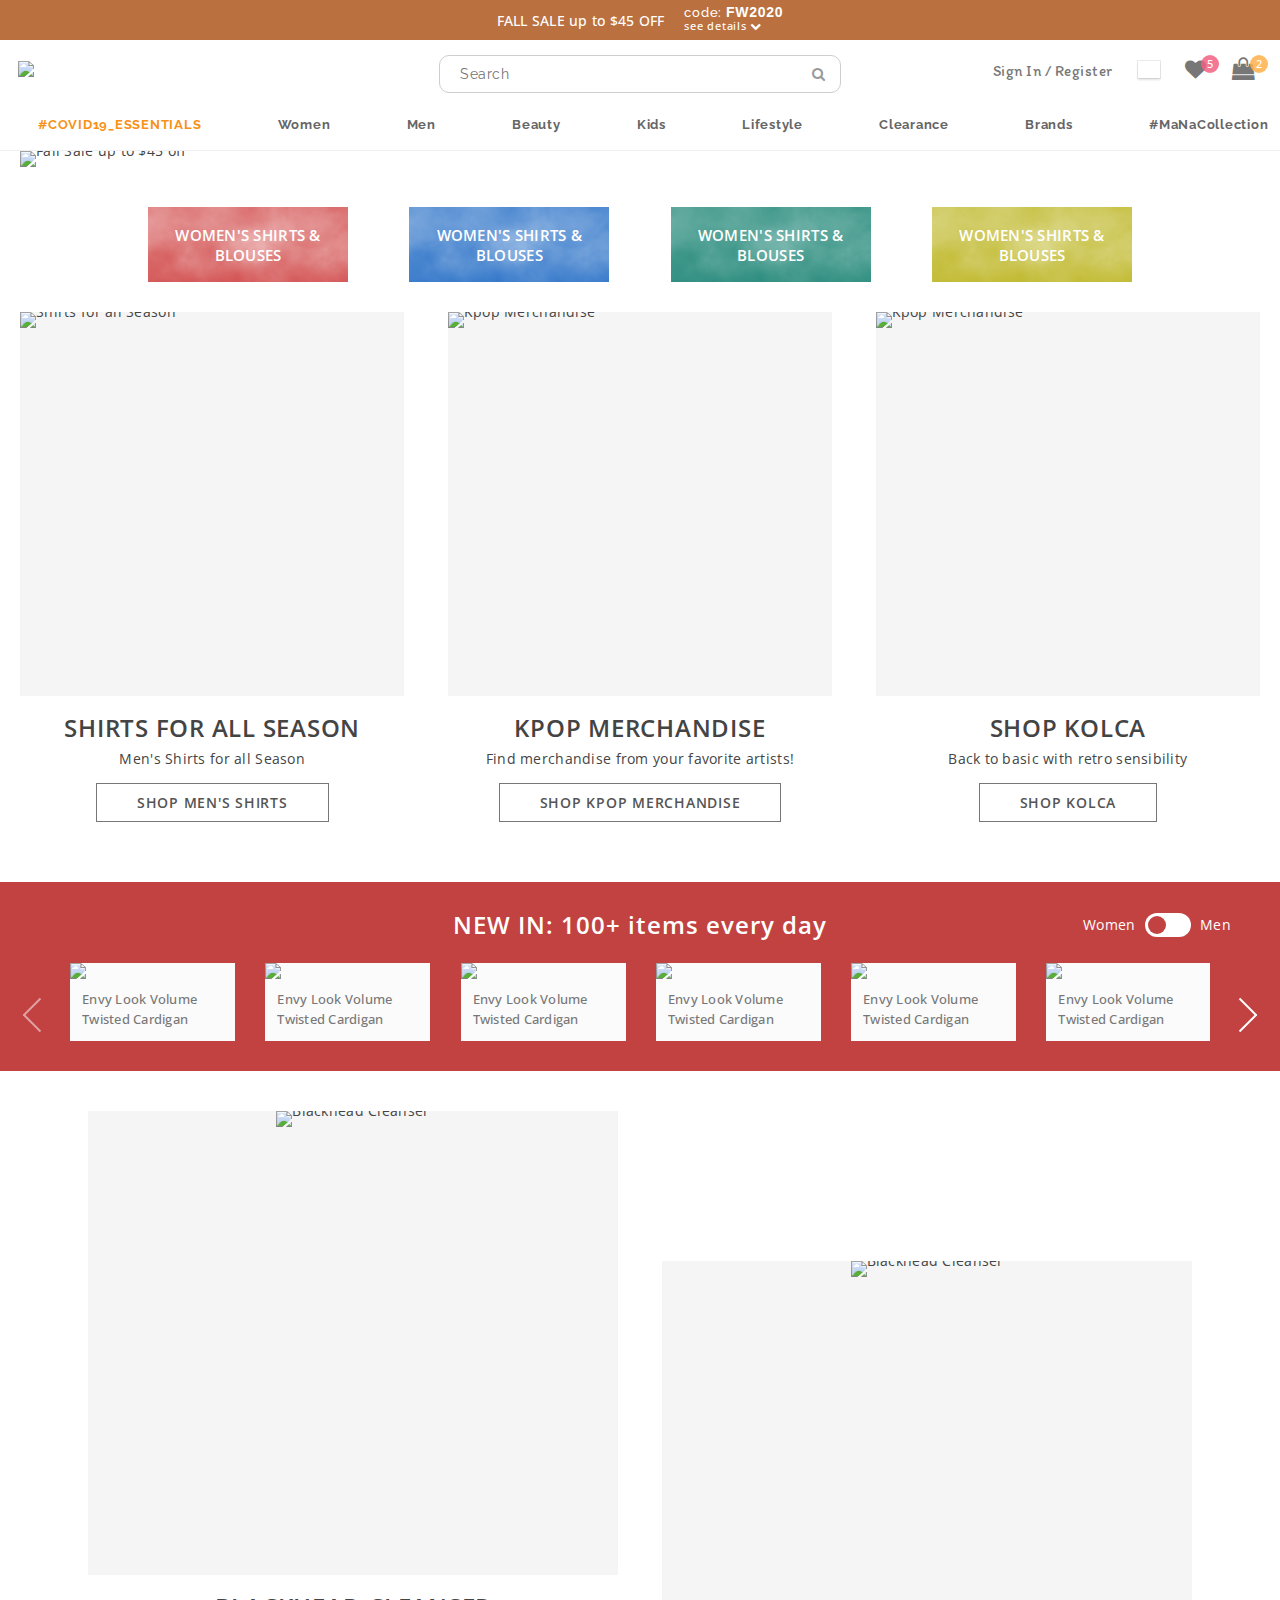
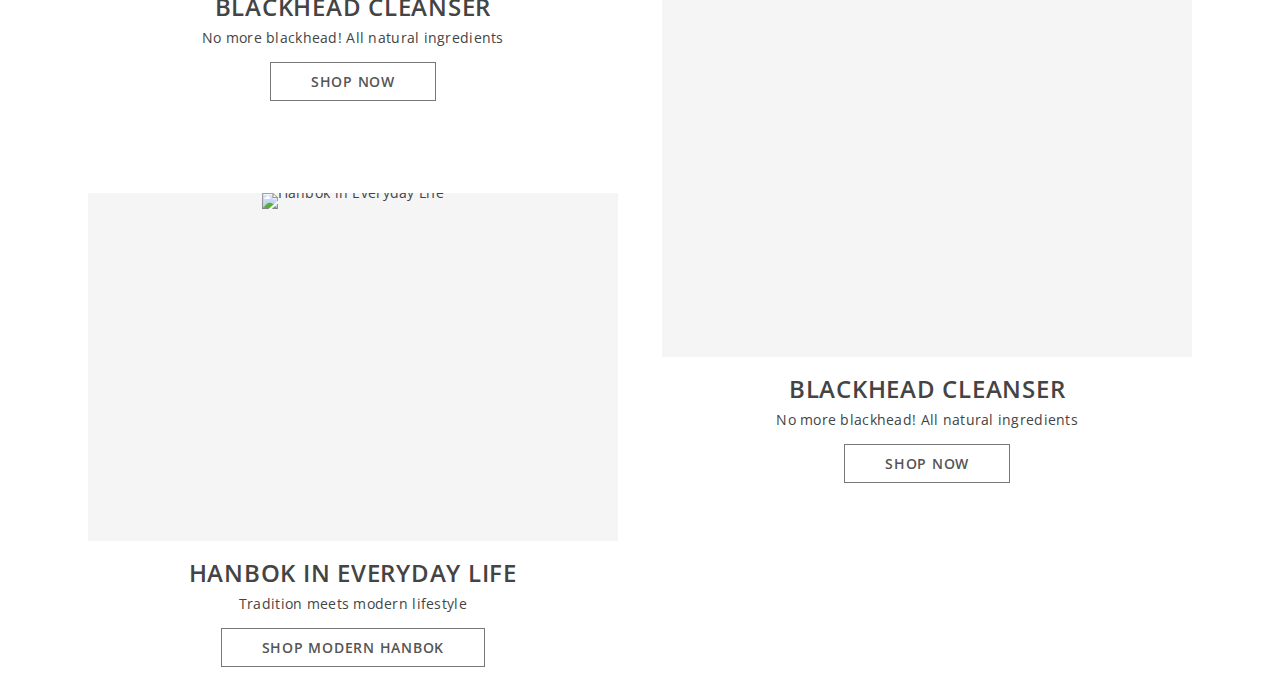
==== index.html @ c17bd9c2 "completed home page 70%" ====
<!DOCTYPE html>
<html lang="en">
<head>
    <meta charset="UTF-8">
    <meta name="viewport" content="width=device-width, initial-scale=1.0">
    <title>MaNaCollection</title>
    <link rel="stylesheet" href="https://stackpath.bootstrapcdn.com/font-awesome/4.7.0/css/font-awesome.min.css">
    <link rel="stylesheet" href="css/OverlayScrollbars.min.css">
    <link rel="stylesheet" href="css/global.css">
    <link rel="stylesheet" href="css/promotion-bar.css">
    <link rel="stylesheet" href="css/navbar.css">
    <link rel="stylesheet" href="css/banner.css">
    <link rel="stylesheet" href="css/category.css">
    <link rel="stylesheet" href="css/sb-wrapper.css">
    <link rel="stylesheet" href="css/sb-home-wrap.css">
    <link rel="stylesheet" href="css/newspaper-banners.css">



    <script src="https://ajax.googleapis.com/ajax/libs/jquery/3.5.1/jquery.min.js"></script>
    <script src="js/jquery.hoverIntent.min.js"></script>
    <script src="js/swiper.min.js"></script>
    <script src="js/jquery.overlayScrollbars.min.js"></script>
    <script src="js/navbar.js"></script>
</head>
<body>
    <section class="isretina-identifier"></section>
    <section class="ismobile-identifier"></section>
    <section class="isfullmobile-identifier"></section>
    <section class="ismobilenav-identifier"></section>
    <section class="isfulldesktop-identifier"></section>

    <!-- Promotion bar -->
    <div class='temp-info'></div>
    <div class='promo-bar'>
        <div class='promo-wrap'>
            <div class='banner multibanner swiper-container' id='banner_6'>
                <span class='pagination swiper-pagination'></span>
                    <div class='animated swiper-wrapper'>   
                    <div class='banner-item-anim swiper-slide' id='banner-item_1'>
                        <div class='banner-item-wrap'>
                            <div class='html-banner desktop'>
                                <div class="promo-nav" style="background: #BA713F;">
                                    <div class="current-sale fixed-width">
                                        <div class="sale-text">FALL SALE up to $45 OFF</div>
                                        <div class="code-wrapper">
                                            <span class="code">code: 
                                                <button id="js-linkcopy" class="trigger-copy" data-clipboard-text="FW2020">FW2020</button>
                                                <div class="js-copied">Copied!</div>
                                            </span>
                                            <span class="details">see details <i class="fa fa-chevron-down"></i><i class="fas fa-chevron-up" style="display: none;"></i></span>
                                        </div>
                                    </div>
                                </div>
                            </div>
                            <div class='html-banner mobile'>
                                <div class="promo-nav" style="background: #BA713F;">
                                    <div class="current-sale fixed-width">
                                        <div class="sale-text">FALL SALE up to $45 OFF</div>
                                        <div class="code-wrapper">
                                            <span class="code">code: 
                                                <button id="js-linkcopy" class="trigger-copy" data-clipboard-text="FW2020">FW2020</button>
                                                <div class="js-copied">Copied!</div>
                                            </span>
                                            <span class="details">see details <i class="fa fa-chevron-down"></i><i class="fas fa-chevron-up" style="display: none;"></i></span>
                                        </div>
                                    </div>
                                </div>
                            </div>
                        </div>
                    </div>
                    <div class='banner-item-anim swiper-slide' id='banner-item_2'>
                        <div class='banner-item-wrap'>
                            <div class='link-wrap'>
                                <a class='banner-link' href='https://www.kooding.com/search?search=covid19&idCategory=' target='_parent'></a>
                            </div>
                            <div class='html-banner desktop'>
                                <div class="simple-text" style="background: #e6b866;">
                                    <div class="fixed-width">
                                        <div class="text-wrap"><b>COVID-19</b> Essential Items</div>
                                    </div>
                                </div>
                            </div>
                            <div class='html-banner mobile'>
                                <div class="simple-text" style="background: #e6b866;">
                                    <div class="fixed-width">
                                        <div class="text-wrap"><b>COVID-19</b> Essential Items</div>
                                    </div>
                                </div>
                            </div>
                        </div>
                    </div>
                    <div class='banner-item-anim swiper-slide' id='banner-item_3'>
                        <div class='banner-item-wrap'>
                            <div class='html-banner desktop'>
                                <div class="free-ship" style="background: #171717;">
                                    <div class="fixed-width">
                                        <div class="text-wrap">Fast & Reliable Shipping & Easy Returns!</div>
                                    </div>
                                </div>
                            </div>
                            <div class='html-banner mobile'>
                                <div class="free-ship" style="background: #171717;">
                                    <div class="fixed-width">
                                        <div class="text-wrap">Fast & Reliable Shipping & Easy Returns!</div>
                                    </div>
                                </div>
                            </div>
                        </div>
                    </div>
                </div>
            </div>
        </div>
    </div>

    <!-- header -->
    <header>
        <div class="header desktop">
            <div class="fixed-header">
                <!-- main heading -->
                <div class="main-heading fixed-width">
                    <div class="mobile-nav-trigger">
                        <span class="nav-toggle">
                            <span class="nt-lines"></span>
                        </span>
                    </div>
                    <div class="logo">
                        <a href="javascript:void(0)">
                            <img src="https://www.kooding.com/images/logo_files/logo-nav-retina.png">
                        </a>
                    </div>
                    <div class="search desktop">
                        <i id="sendsearch" class="fa fa-search"></i>
                        <form action="" class="searchform">
                            <input type="hidden" id="search-category-id" class="idCategory">
                            <span class="clearsearch">
                                <div class="global-x" id="close-search-desktop">
                                    <div class="line one"></div>
                                    <div class="line two"></div>
                                </div>
                            </span>
                            <input type="text" id="mainsearch" name="search" class="search mainsearch" placeholder="Search" autocomplete="off">
                        </form>
                    </div>
                    <div class="header-fill"></div>
                    <div class="user-options">
                        <div class="profile" id="signin">
                            <a class="header-signin gp-open">Sign In / Register</a>
                        </div>
                        <div class="search mobile">
                            <i class="fa fa-search"></i>
                        </div>
                        <div class="flag-wrap gp-open">
                            <div class="selected-flag">
                                <div class="flag-icon-background flag-icon-kh"></div>
                            </div>
                        </div>
                        <div class="favorites-wrap">
                            <a>
                                <i id="favorites" class="fa fa-heart"></i>
                            </a>
                            <span class="favorites-count">
                                <p>5</p>
                            </span>
                        </div>
                        <div class="cart">
                            <a>
                                <i id="cart-link" class="fa fa-shopping-bag"></i>
                            </a>
                            <span class="item-count">
                                <p>2</p>
                            </span>
                        </div>
                    </div>
                </div>  
                <!-- navbar -->
                <div class="sub-nav fixed-width">
                    <div class="sitenav-wrap">
                        <ul id="sitenav" class="">
                            <li class="allnav manual">
                                <a href="javascript:void(0)" class="no-children">#COVID19_ESSENTIALS</a>
                            </li>
                            <li class="allnav">
                                <span class="mdrop-sub"></span>
                                <i class="mobile-drop-icon fa fa-chevron-right"></i>
                                <a href="javascript:void(0)">Women</a>
                                <div class="dropped">
                                    <div class="drop-wrap">
                                        <div class="fixed-width">
                                            <div class="left">
                                                <div class="back one">
                                                    <i class="fa fa-chevron-left"></i>
                                                    <span class="text">Women</span>
                                                </div>
                                                <ul class="mini-nav mobile">
                                                    <li>
                                                        <a href="#" class="no-children">All Women</a>
                                                    </li>
                                                    <li class="">
                                                        <span class="mdrop-sub"></span>
                                                        <i class="mobile-drop-icon fa fa-chevron-right"></i>
                                                        <a href="javascript:void(0)">Clothing</a>
                                                        <div class="back two">
                                                            <i class="fa fa-chevron-left"></i>
                                                            <span class="text">Women <span class="slash">/</span>Clothing</span>
                                                        </div>
                                                        <ul class="second-mchild">
                                                            <li><a href='/women-clothing/c/84'>All Clothing</a></li>
                                                            <li class=''><a href='/women-clothing-dresses/c/9'>Dresses</a>
                                                            <li class=''><a href='/women-clothing-tops/c/13'>Tops</a>
                                                            <li class=''><a href='/women-clothing-sweatshirts-and-hoodies/c/344'>Sweatshirts & Hoodies</a>
                                                            <li class=''><a href='/women-clothing-shirts-blouses/c/12'>Shirts & Blouses</a>
                                                            <li class=''><a href='/women-clothing-modern-hanbok/c/577'>Modern Hanbok</a>
                                                            <li class=''><a href='/women-clothing-sweaters/c/11'>Sweaters</a>
                                                            <li class=''><a href='/women-clothing-outerwear/c/10'>Outerwear</a>
                                                            <li class=''><a href='/women-clothing-skirts/c/15'>Skirts</a>
                                                            <li class=''><a href='/women-clothing-pants/c/14'>Pants</a>
                                                            <li class=''><a href='/women-clothing-jeans/c/30'>Jeans</a>
                                                            <li class=''><a href='/women-clothing-shorts/c/31'>Shorts</a>
                                                            <li class=''><a href='/women-clothing-swimwear/c/25'>Swimwear</a>
                                                            <li class=''><a href='/women-clothing-sleepwear/c/193'>Sleepwear</a>
                                                            <li class=''><a href='/women-clothing-activewear/c/194'>Activewear</a>
                                                            <li class=''><a href='/women-clothing-yogawear/c/752'>Yogawear</a>
                                                            <li class=''><a href='/women-clothing-golfwear/c/817'>Golfwear</a>
                                                            <li class=''><a href='/women-clothing-innerwear/c/195'>Innerwear</a>
                                                            <li class=''><a href='/women-clothing-leggings/c/42'>Leggings</a>
                                                            <li class=''><a href='/women-clothing-plus-sizes/c/548'>Plus Sizes</a>
                                                        </ul>
                                                    </li>
                                                    <li class=''>
                                                        <span class='mdrop-sub'></span>
                                                        <i class='mobile-drop-icon fa fa-chevron-right'></i>
                                                        <a href='/women-accessories/c/92'>Accessories</a>
                                                        <div class='back two'>
                                                            <i class='fa fa-chevron-left'></i>
                                                            <span class='text'>Women <span class='slash'>/</span> Accessories</span>
                                                        </div>
                                                        <ul class='second-mchild'>
                                                            <li><a href='/women-accessories/c/92'>All Accessories</a></li>
                                                            <li class=''><a href='/women-accessories-masks/c/883'>Masks</a>
                                                            <li class=''><a href='/women-accessories-jewelry/c/21'>Jewelry</a>
                                                            <li class=''><a href='/women-accessories-hair-accessories/c/109'>Hair Accessories</a>
                                                            <li class=''><a href='/women-accessories-sunglasses/c/20'>Sunglasses</a>
                                                            <li class=''><a href='/women-accessories-korean-traditional-accessories/c/1010'>Korean Traditional Accessories</a>
                                                            <li class=''><a href='/women-accessories-glasses/c/207'>Glasses</a>
                                                            <li class=''><a href='/women-accessories-hats/c/22'>Hats</a>
                                                            <li class=''><a href='/women-accessories-neck-gaiters-bandana-masks/c/1001'>Neck Gaiters & Bandana Masks</a>
                                                            <li class=''><a href='/women-accessories-scarves-mufflers/c/61'>Scarves & Mufflers</a>
                                                            <li class=''><a href='/women-accessories-socks-stockings/c/830'>Socks & Stockings</a>
                                                            <li class=''><a href='/women-accessories-watches/c/23'>Watches</a>
                                                            <li class=''><a href='/women-accessories-belts/c/299'>Belts</a>
                                                            <li class=''><a href='/women-accessories-gloves/c/300'>Gloves</a>
                                                            <li class=''><a href='/women-accessories-others/c/24'>Other</a>
                                                        </ul>
                                                    </li>
                                                    <li class=''>
                                                        <span class='mdrop-sub'></span>
                                                        <i class='mobile-drop-icon fa fa-chevron-right'></i>
                                                        <a href='/women-shoes/c/86'>Shoes</a>
                                                        <div class='back two'>
                                                            <i class='fa fa-chevron-left'></i>
                                                            <span class='text'>Women <span class='slash'>/</span> Shoes</span>
                                                        </div>
                                                        <ul class='second-mchild'>
                                                            <li><a href='/women-shoes/c/86'>All Shoes</a></li>
                                                            <li class=''><a href='/women-shoes-sneakers/c/36'>Sneakers</a>
                                                            <li class=''><a href='/women-shoes-loafers/c/460'>Loafers</a>
                                                            <li class=''><a href='/women-shoes-oxfords/c/461'>Oxfords</a>
                                                            <li class=''><a href='/women-shoes-pumps/c/17'>Pumps</a>
                                                            <li class=''><a href='/women-shoes-boots/c/16'>Boots</a>
                                                            <li class=''><a href='/women-shoes-sandals/c/18'>Sandals</a>
                                                            <li class=''><a href='/women-shoes-flats/c/110'>Flats</a>
                                                            <li class=''><a href='/women-shoes-slippers/c/795'>Slippers</a>
                                                            <li class=''><a href='/women-shoes-evening-and-bridal/c/205'>Evening & Bridal</a>
                                                        </ul>
                                                    </li>
                                                    <li class=''>
                                                        <span class='mdrop-sub'></span>
                                                        <i class='mobile-drop-icon fa fa-chevron-right'></i>
                                                        <a href='/women-bags/c/89'>Bags</a>
                                                        <div class='back two'>
                                                            <i class='fa fa-chevron-left'></i>
                                                            <span class='text'>Women <span class='slash'>/</span> Bags</span>
                                                        </div>
                                                        <ul class='second-mchild'>
                                                            <li><a href='/women-bags/c/89'>All Bags</a></li>
                                                            <li class=''><a href='/women-bags-handbags/c/33'>Handbags</a>
                                                            <li class=''><a href='/women-bags-backpacks/c/34'>Backpacks</a>
                                                            <li class=''><a href='/women-bags-crossbody-bags/c/772'>Crossbody Bags</a>
                                                            <li class=''><a href='/women-bags-wallets/c/35'>Wallets</a>
                                                            <li class=''><a href='/women-bags-passport-cases/c/1016'>Passport Cases</a>
                                                            <li class=''><a href='/women-bags-pouches/c/1017'>Pouches</a>
                                                        </ul>
                                                    </li>
                                                    <li class=''>
                                                        <span class='mdrop-sub'></span>
                                                        <i class='mobile-drop-icon fa fa-chevron-right'></i>
                                                        <a href='/women-tech-accessories/c/130'>Tech Accessories</a>
                                                        <div class='back two'>
                                                            <i class='fa fa-chevron-left'></i>
                                                            <span class='text'>Women <span class='slash'>/</span> Tech Accessories</span>
                                                        </div>
                                                        <ul class='second-mchild'>
                                                            <li><a href='/women-tech-accessories/c/130'>All Tech Accessories</a></li>
                                                            <li class=''><a href='/women-tech-accessories-phone-cases/c/131'>Phone Cases</a>
                                                            <li class=''><a href='/women-tech-accessories-smart-rings/c/765'>Smart Rings</a>
                                                            <li class=''><a href='/women-tech-accessories-sticky-pads/c/766'>Sticky Pads</a>
                                                            <li class=''><a href='/women-tech-accessories-others/c/134'>Other</a>
                                                        </ul>
                                                    </li>
                                                </ul>
                                                <ul class="mini-nav desktop two-large">
                                                    <li class="first-child">
                                                        <a href="javascript:void(0)">
                                                            Clothing
                                                            <span class="fc-line"></span>
                                                        </a>
                                                        <ul>
                                                            <li class="second-child">
                                                                <a href="#">Dresses</a>
                                                            </li>
                                                            <li class="second-child">
                                                                <a href="#">Tops</a>
                                                            </li>
                                                            <li class="second-child">
                                                                <a href="#">Sweatshirts & Hoodies</a>
                                                            </li>
                                                            <li class="second-child">
                                                                <a href="#">Shirts & Blouses</a>
                                                            </li>
                                                            <li class="second-child">
                                                                <a href="#">Sweaters</a>
                                                            </li>
                                                            <li class="second-child">
                                                                <a href="#">Outerwear</a>
                                                            </li>
                                                            <li class="second-child">
                                                                <a href="#">Skirts</a>
                                                            </li>
                                                            <li class="second-child">
                                                                <a href="#">Pants</a>
                                                            </li>
                                                            <li class="second-child">
                                                                <a href="#">Jeans</a>
                                                            </li>
                                                            <li class="second-child">
                                                                <a href="#">Dresses</a>
                                                            </li>
                                                            <li class="second-child">
                                                                <a href="#">Tops</a>
                                                            </li>
                                                            <li class="second-child">
                                                                <a href="#">Sweatshirts & Hoodies</a>
                                                            </li>
                                                            <li class="second-child">
                                                                <a href="#">Shirts & Blouses</a>
                                                            </li>
                                                        </ul>
                                                    </li>
                                                    <li class="first-child">
                                                        <a href="#">
                                                            Accessories
                                                            <span class="fc-line"></span>
                                                        </a>
                                                        <ul>
                                                            <li class="second-child">
                                                                <a href="#">Dresses</a>
                                                            </li>
                                                            <li class="second-child">
                                                                <a href="#">Tops</a>
                                                            </li>
                                                            <li class="second-child">
                                                                <a href="#">Sweatshirts & Hoodies</a>
                                                            </li>
                                                            <li class="second-child">
                                                                <a href="#">Shirts & Blouses</a>
                                                            </li>
                                                        </ul>
                                                    </li>
                                                </ul>
                                            </div>
                                        </div>
                                    </div>
                                </div>
                            </li>
                            <li class="allnav">
                                <span class="mdrop-sub"></span>
                                <i class="mobile-drop-icon fa fa-chevron-right"></i>
                                <a href="javascript:void(0)">Men</a>
                                <div class="dropped">
                                    <div class="drop-wrap">
                                        <div class="fixed-width">
                                            <div class="left">
                                                <div class="back one">
                                                    <i class="fa fa-chevron-left"></i>
                                                    <span class="text">Men</span>
                                                </div>
                                                <ul class="mini-nav desktop two-large">
                                                    <li class="first-child">
                                                        <a href="#">
                                                            Clothing
                                                            <span class="fc-line"></span>
                                                        </a>
                                                        <ul>
                                                            <li class="second-child">
                                                                <a href="#">Dresses</a>
                                                            </li>
                                                            <li class="second-child">
                                                                <a href="#">Tops</a>
                                                            </li>
                                                            <li class="second-child">
                                                                <a href="#">Sweatshirts & Hoodies</a>
                                                            </li>
                                                            <li class="second-child">
                                                                <a href="#">Shirts & Blouses</a>
                                                            </li>
                                                            <li class="second-child">
                                                                <a href="#">Sweaters</a>
                                                            </li>
                                                            <li class="second-child">
                                                                <a href="#">Outerwear</a>
                                                            </li>
                                                            <li class="second-child">
                                                                <a href="#">Skirts</a>
                                                            </li>
                                                            <li class="second-child">
                                                                <a href="#">Pants</a>
                                                            </li>
                                                            <li class="second-child">
                                                                <a href="#">Jeans</a>
                                                            </li>
                                                        </ul>
                                                    </li>
                                                    <li class="first-child">
                                                        <a href="#">
                                                            Accessories
                                                            <span class="fc-line"></span>
                                                        </a>
                                                        <ul>
                                                            <li class="second-child">
                                                                <a href="#">Dresses</a>
                                                            </li>
                                                            <li class="second-child">
                                                                <a href="#">Tops</a>
                                                            </li>
                                                            <li class="second-child">
                                                                <a href="#">Sweatshirts & Hoodies</a>
                                                            </li>
                                                            <li class="second-child">
                                                                <a href="#">Shirts & Blouses</a>
                                                            </li>
                                                        </ul>
                                                    </li>
                                                </ul>
                                            </div>
                                        </div>
                                    </div>
                                </div>
                            </li>
                            <li class="allnav">
                                <span class="mdrop-sub"></span>
                                <i class="mobile-drop-icon fa fa-chevron-right"></i>
                                <a href="javascript:void(0)">Beauty</a>
                            </li>
                            <li class="allnav">
                                <span class="mdrop-sub"></span>
                                <i class="mobile-drop-icon fa fa-chevron-right"></i>
                                <a href="javascript:void(0)">Kids</a>
                            </li>
                            <li class="allnav">
                                <span class="mdrop-sub"></span>
                                <i class="mobile-drop-icon fa fa-chevron-right"></i>
                                <a href="javascript:void(0)">Lifestyle</a>
                            </li>
                            <li class="allnav">
                                <span class="mdrop-sub"></span>
                                <i class="mobile-drop-icon fa fa-chevron-right"></i>
                                <a href="javascript:void(0)">Clearance</a>
                            </li>
                            <li class="allnav">
                                <a href="javascript:void(0)" class="no-children">Brands</a>
                            </li>
                            <li class="allnav">
                                <a href="javascript:void(0)" class="no-children">#MaNaCollection</a>
                            </li>
                        </ul>
                        <div class="my-account-mobile">
                            <button class="black header-signin gp-open" type="button">Sign In / Register</button>
                            <button class="black gp-open open-country-select" type="button">
                                <span class="text">Country: </span>
                                <div class="selected-flag">
                                    <div class="flag-icon-background flag-icon-kh"></div>
                                </div>
                            </button>
                        </div>
                        <div class="line"></div>
                    </div>
                </div>
            </div>
        </div>
    </header>
    <!-- main-content start -->
    <div class="main-content">
        <div class="home">
            <!-- banner -->
            <div class="banner-1 fixed-width">
                <div class="banner multi-link" id="banner_1">
                    <div class="banner-item-wrap">
                        <div class="link-wrap left-right-links">
                            <a href="javascript:void(0)" class="banner-link left"></a>
                            <a href="javascript:void(0)" class="banner-link right"></a>
                        </div>
                        <picture>
                            <source media="(min-width: 768px)" srcset="https://cdn-images.kooding.com/bannerItem/desktop/417/e38745910954c30d363d1cb22f81155f37f322c2.jpg">
                            <img src="https://cdn-images.kooding.com/bannerItem/mobile/417/0da08ecb719e691287d2d92a2faccca71ee47022.jpg" alt="Fall Sale up to $45 off" title="Fall Sale up to $45 off">
                        </picture>
                    </div>
                </div>
            </div>
            <!-- category -->
            <div class="category-banners fixed-width">
                <div class="cb-item-wrap">
                    <div class="cb-item" style="background:#CD3939;">
                        <div class="image-overlay" style="opacity:0.70">
                            <img src="images/fog.png">
                        </div>
                        <a href="javascript:void(0)" style="color:#FFFFFF">Women's Shirts & Blouses</a>
                    </div>
                </div>
                <div class="cb-item-wrap">
                    <div class="cb-item" style="background:#1B67C3;">
                        <div class="image-overlay" style="opacity:0.60">
                            <img src="images/fog.png">
                        </div>
                        <a href="javascript:void(0)" style="color:#FFFFFF">Women's Shirts & Blouses</a>
                    </div>
                </div>
                <div class="cb-item-wrap">
                    <div class="cb-item" style="background:#168171;">
                        <div class="image-overlay" style="opacity:0.50">
                            <img src="images/fog.png">
                        </div>
                        <a href="javascript:void(0)" style="color:#FFFFFF">Women's Shirts & Blouses</a>
                    </div>
                </div>
                <div class="cb-item-wrap">
                    <div class="cb-item" style="background:#B9B116;">
                        <div class="image-overlay" style="opacity:0.60">
                            <img src="images/fog.png">
                        </div>
                        <a href="javascript:void(0)" style="color:#FFFFFF">Women's Shirts & Blouses</a>
                    </div>
                </div>
            </div>
            <!-- sb-wrapper -->
            <div class="sb-wrapper fixed-width">
                <div class="sbs-wrapper">
                    <div class="banner-2">
                        <div class="banner" id="banner_2">
                            <div class="banner-item-wrap">
                                <div class="link-wrap">
                                    <a href="javascript:void(0)" class="banner-link"></a>
                                </div>
                                <picture>
                                    <source media="(min-width: 768px)" srcset="https://cdn-images.kooding.com/bannerItem/desktop/381/2286794e581adde38ee61e18e693ae8bc74c5ec3.jpg">
                                    <img src="https://cdn-images.kooding.com/bannerItem/mobile/381/ed728425aaa6ad5c8948d6bf4e5554324fd9d723.jpg" alt="Shirts for all Season" title="Shirts for all Season">
                                </picture>
                            </div>
                            <div class="banner-shoptext">
                                <a href="javascript:void(0)">
                                    <div class="banner-title">Shirts for all Season</div>
                                </a>
                                <div class="banner-subtitle">Men's Shirts for all Season</div>
                                <div class="banner-button">
                                    <a href="javascript:void(0)" class="button">shop men's shirts</a>
                                </div>
                            </div>
                        </div>
                    </div>
                    <div class="banner-3">
                        <div class="banner" id="banner_3">
                            <div class="banner-item-wrap">
                                <div class="link-wrap">
                                    <a href="javascript:void(0)" class="banner-link"></a>
                                </div>
                                <picture>
                                    <source media="(min-width: 768px)" srcset="https://cdn-images.kooding.com/bannerItem/desktop/408/79bca43224793430e48fa672e224a19418f4597c.jpg">
                                    <img src="https://cdn-images.kooding.com/bannerItem/mobile/408/1a12ee7b04305b5ec37fc2ae7b3f6383ea07255e.jpg" alt="Kpop Merchandise" title="Kpop Merchandise">
                                </picture>
                            </div>
                            <div class="banner-shoptext">
                                <a href="javascript:void(0)">
                                    <div class="banner-title">Kpop Merchandise</div>
                                </a>
                                <div class="banner-subtitle">Find merchandise from your favorite artists!</div>
                                <div class="banner-button">
                                    <a href="javascript:void(0)" class="button">shop kpop merchandise</a>
                                </div>
                            </div>
                        </div>
                    </div>
                    <div class="banner-4">
                        <div class="banner" id="banner_4">
                            <div class="banner-item-wrap">
                                <div class="link-wrap">
                                    <a href="javascript:void(0)" class="banner-link"></a>
                                </div>
                                <picture>
                                    <source media="(min-width: 768px)" srcset="https://cdn-images.kooding.com/bannerItem/desktop/391/9d2093b8749bb50447b4423d22a0f35be03c8412.jpg">
                                    <img src="https://cdn-images.kooding.com/bannerItem/mobile/391/b374697f81ce810c358e5f9ae98ec3a05de688ee.jpg" alt="Kpop Merchandise" title="Kpop Merchandise">
                                </picture>
                            </div>
                            <div class="banner-shoptext">
                                <a href="javascript:void(0)">
                                    <div class="banner-title">Shop KOLCA</div>
                                </a>
                                <div class="banner-subtitle">Back to basic with retro sensibility</div>
                                <div class="banner-button">
                                    <a href="javascript:void(0)" class="button">Shop KOLCA</a>
                                </div>
                            </div>
                        </div>
                    </div>
                </div>
            </div>
            <!-- sb-home-wrap start -->
            <div class="sp-home-wrap" style="background:#C24242;">
                <div class="suggested-products fixed-width" id="new-arrivals">
                    <div class="sp-title">
                        <div class="line"></div>
                        <div class="text">NEW IN: 100+ items every day</div>
                        <div class="line"></div>
                    </div>
                    <div class="sp-products-wrapper">
                        <div class="sp-arrows">
                            <div class="arrow-wrap left disabled">
                                <span class="line top"></span>
                                <span class="line bottom"></span>
                            </div>
                            <div class="arrow-wrap right">
                                <span class="line top"></span>
                                <span class="line bottom"></span>
                            </div>
                        </div>
                        <div class="sp-product-scroll">
                            <div class="sp-ps-inner">
                                <div class="sppl-wrap" style="display: none;"></div>
                                <div class="sp-product visible" style="display: inline-block;">
                                    <a href="javascript:void(0)">                                 
                                        <div class="product-image">
                                            <img data-src="https://cdn-images.kooding.com/productListingImage/220920-2/b31860cb14c2853329baa3f6fa1d2c877ff7d425.jpg" class=" lazyloaded" src="https://cdn-images.kooding.com/productListingImage/220920-2/b31860cb14c2853329baa3f6fa1d2c877ff7d425.jpg">                                 
                                        </div>                                 
                                        <div class="product-text">                                     
                                            <div class="product-title">Envy Look Volume Twisted Cardigan</div>                                 
                                        </div>                                 
                                        <div class="product-price ">                                     
                                            <div class="sale-price">
                                                <span class="currency lc">$</span>
                                                <span class="number">0</span>
                                            </div>                                     
                                            <div class="default-price">
                                                <span class="currency lc">$</span>
                                                <span class="number">31.99</span>
                                            </div>
                                            <div class="multicolor">
                                                <span class="number">4</span>
                                                <img src="images/colorwheel-2.png">
                                            </div>
                                        </div>                             
                                    </a>                         
                                </div>

                                <div class="sp-product visible" style="display: inline-block;">
                                    <a href="javascript:void(0)">                                 
                                        <div class="product-image">
                                            <img data-src="https://cdn-images.kooding.com/productListingImage/220875-2/3a78c4346d64c3362dcb34a7438455092c8f1097.jpg" class=" lazyloaded" src="https://cdn-images.kooding.com/productListingImage/220875-2/3a78c4346d64c3362dcb34a7438455092c8f1097.jpg">                                        
                                        </div>                                 
                                        <div class="product-text">                                     
                                            <div class="product-title">Envy Look Volume Twisted Cardigan</div>                                 
                                        </div>                                 
                                        <div class="product-price ">                                     
                                            <div class="sale-price">
                                                <span class="currency lc">$</span>
                                                <span class="number">0</span>
                                            </div>                                     
                                            <div class="default-price">
                                                <span class="currency lc">$</span>
                                                <span class="number">31.99</span>
                                            </div>
                                            <div class="multicolor">
                                                <span class="number">4</span>
                                                <img src="/images/icons/colorwheel-2.png">
                                            </div>
                                        </div>                             
                                    </a>                         
                                </div>

                                <div class="sp-product visible" style="display: inline-block;">
                                    <a href="javascript:void(0)">                                 
                                        <div class="product-image">
                                            <img data-src="https://cdn-images.kooding.com/productListingImage/219992-2/dcf7c4f9adee58eb85abf4c7a7eea9376472dac3.jpg" class=" lazyloaded" src="https://cdn-images.kooding.com/productListingImage/219992-2/dcf7c4f9adee58eb85abf4c7a7eea9376472dac3.jpg">                                        </div>                                 
                                        <div class="product-text">                                     
                                            <div class="product-title">Envy Look Volume Twisted Cardigan</div>                                 
                                        </div>                                 
                                        <div class="product-price ">                                     
                                            <div class="sale-price">
                                                <span class="currency lc">$</span>
                                                <span class="number">0</span>
                                            </div>                                     
                                            <div class="default-price">
                                                <span class="currency lc">$</span>
                                                <span class="number">31.99</span>
                                            </div>
                                            <div class="multicolor">
                                                <span class="number">4</span>
                                                <img src="/images/icons/colorwheel-2.png">
                                            </div>
                                        </div>                             
                                    </a>                         
                                </div>

                                <div class="sp-product visible" style="display: inline-block;">
                                    <a href="javascript:void(0)">                                 
                                        <div class="product-image">
                                            <img data-src="https://cdn-images.kooding.com/productListingImage/221068-2/142d99fb674171dd047330705687fea56e302eb5.jpg" class=" lazyloaded" src="https://cdn-images.kooding.com/productListingImage/221068-2/142d99fb674171dd047330705687fea56e302eb5.jpg">
                                        </div>                                 
                                        <div class="product-text">                                     
                                            <div class="product-title">Envy Look Volume Twisted Cardigan</div>                                 
                                        </div>                                 
                                        <div class="product-price ">                                     
                                            <div class="sale-price">
                                                <span class="currency lc">$</span>
                                                <span class="number">0</span>
                                            </div>                                     
                                            <div class="default-price">
                                                <span class="currency lc">$</span>
                                                <span class="number">31.99</span>
                                            </div>
                                            <div class="multicolor">
                                                <span class="number">4</span>
                                                <img src="/images/icons/colorwheel-2.png">
                                            </div>
                                        </div>                             
                                    </a>                         
                                </div>

                                <div class="sp-product visible" style="display: inline-block;">
                                    <a href="javascript:void(0)">                                 
                                        <div class="product-image">
                                            <img data-src="https://cdn-images.kooding.com/productListingImage/220644-2/a7ade03c9c18ff09ef8f041c2546dfb5a321675a.jpg" class=" lazyloaded" src="https://cdn-images.kooding.com/productListingImage/220644-2/a7ade03c9c18ff09ef8f041c2546dfb5a321675a.jpg">
                                        </div>                                 
                                        <div class="product-text">                                     
                                            <div class="product-title">Envy Look Volume Twisted Cardigan</div>                                 
                                        </div>                                 
                                        <div class="product-price ">                                     
                                            <div class="sale-price">
                                                <span class="currency lc">$</span>
                                                <span class="number">0</span>
                                            </div>                                     
                                            <div class="default-price">
                                                <span class="currency lc">$</span>
                                                <span class="number">31.99</span>
                                            </div>
                                            <div class="multicolor">
                                                <span class="number">4</span>
                                                <img src="/images/icons/colorwheel-2.png">
                                            </div>
                                        </div>                             
                                    </a>                         
                                </div>

                                <div class="sp-product visible" style="display: inline-block;">
                                    <a href="javascript:void(0)">                                 
                                        <div class="product-image">
                                            <img data-src="https://cdn-images.kooding.com/productListingImage/220089-2/ed7ed01e3292314b4c077962b650fb5701928340.jpg" class=" lazyloaded" src="https://cdn-images.kooding.com/productListingImage/220089-2/ed7ed01e3292314b4c077962b650fb5701928340.jpg">
                                        </div>                                 
                                        <div class="product-text">                                     
                                            <div class="product-title">Envy Look Volume Twisted Cardigan</div>                                 
                                        </div>                                 
                                        <div class="product-price ">                                     
                                            <div class="sale-price">
                                                <span class="currency lc">$</span>
                                                <span class="number">0</span>
                                            </div>                                     
                                            <div class="default-price">
                                                <span class="currency lc">$</span>
                                                <span class="number">31.99</span>
                                            </div>
                                            <div class="multicolor">
                                                <span class="number">4</span>
                                                <img src="/images/icons/colorwheel-2.png">
                                            </div>
                                        </div>                             
                                    </a>                         
                                </div>

                                <div class="sp-product visible" style="display: inline-block;">
                                    <a href="javascript:void(0)">                                 
                                        <div class="product-image">
                                            <img data-src="https://cdn-images.kooding.com/productListingImage/221040-2/0bfc3acb65638449786498a18fcb7be5b9d6a169.jpg" class=" lazyloaded" src="https://cdn-images.kooding.com/productListingImage/221040-2/0bfc3acb65638449786498a18fcb7be5b9d6a169.jpg">
                                        </div>                                 
                                        <div class="product-text">                                     
                                            <div class="product-title">Envy Look Volume Twisted Cardigan</div>                                 
                                        </div>                                 
                                        <div class="product-price ">                                     
                                            <div class="sale-price">
                                                <span class="currency lc">$</span>
                                                <span class="number">0</span>
                                            </div>                                     
                                            <div class="default-price">
                                                <span class="currency lc">$</span>
                                                <span class="number">31.99</span>
                                            </div>
                                            <div class="multicolor">
                                                <span class="number">4</span>
                                                <img src="/images/icons/colorwheel-2.png">
                                            </div>
                                        </div>                             
                                    </a>                         
                                </div>

                                <div class="sp-product visible" style="display: inline-block;">
                                    <a href="javascript:void(0)">                                 
                                        <div class="product-image">
                                            <img data-src="https://cdn-images.kooding.com/productListingImage/220745-2/cb5fc0d70226bd452a3e874d1979f1f2ef83ade4.jpg" class=" lazyloaded" src="https://cdn-images.kooding.com/productListingImage/220745-2/cb5fc0d70226bd452a3e874d1979f1f2ef83ade4.jpg">
                                        </div>                                 
                                        <div class="product-text">                                     
                                            <div class="product-title">Envy Look Volume Twisted Cardigan</div>                                 
                                        </div>                                 
                                        <div class="product-price ">                                     
                                            <div class="sale-price">
                                                <span class="currency lc">$</span>
                                                <span class="number">0</span>
                                            </div>                                     
                                            <div class="default-price">
                                                <span class="currency lc">$</span>
                                                <span class="number">31.99</span>
                                            </div>
                                            <div class="multicolor">
                                                <span class="number">4</span>
                                                <img src="/images/icons/colorwheel-2.png">
                                            </div>
                                        </div>                             
                                    </a>                         
                                </div>

                                <div class="sp-product visible" style="display: inline-block;">
                                    <a href="javascript:void(0)">                                 
                                        <div class="product-image">
                                            <img data-src="https://cdn-images.kooding.com/productListingImage/220605-2/6574ef0608c522e5b0d93bed23d50e8d03623e14.jpg" class=" lazyloaded" src="https://cdn-images.kooding.com/productListingImage/220605-2/6574ef0608c522e5b0d93bed23d50e8d03623e14.jpg">
                                        </div>                                 
                                        <div class="product-text">                                     
                                            <div class="product-title">Envy Look Volume Twisted Cardigan</div>                                 
                                        </div>                                 
                                        <div class="product-price ">                                     
                                            <div class="sale-price">
                                                <span class="currency lc">$</span>
                                                <span class="number">0</span>
                                            </div>                                     
                                            <div class="default-price">
                                                <span class="currency lc">$</span>
                                                <span class="number">31.99</span>
                                            </div>
                                            <div class="multicolor">
                                                <span class="number">4</span>
                                                <img src="/images/icons/colorwheel-2.png">
                                            </div>
                                        </div>                             
                                    </a>                         
                                </div>

                                <div class="sp-product visible" style="display: inline-block;">
                                    <a href="javascript:void(0)">                                 
                                        <div class="product-image">
                                            <img data-src="https://cdn-images.kooding.com/productListingImage/220631-2/b33ec78adc91d1e30b54c8a2821c9ec126be86d9.jpg" class=" lazyloaded" src="https://cdn-images.kooding.com/productListingImage/220631-2/b33ec78adc91d1e30b54c8a2821c9ec126be86d9.jpg">
                                        </div>                                 
                                        <div class="product-text">                                     
                                            <div class="product-title">Envy Look Volume Twisted Cardigan</div>                                 
                                        </div>                                 
                                        <div class="product-price ">                                     
                                            <div class="sale-price">
                                                <span class="currency lc">$</span>
                                                <span class="number">0</span>
                                            </div>                                     
                                            <div class="default-price">
                                                <span class="currency lc">$</span>
                                                <span class="number">31.99</span>
                                            </div>
                                            <div class="multicolor">
                                                <span class="number">4</span>
                                                <img src="/images/icons/colorwheel-2.png">
                                            </div>
                                        </div>                             
                                    </a>                         
                                </div>

                                <div class="sp-product visible" style="display: inline-block;">
                                    <a href="javascript:void(0)">                                 
                                        <div class="product-image">
                                            <img data-src="https://cdn-images.kooding.com/productListingImage/220814-2/d9207242489a2b3d8279ed892ba0144263fad2e0.jpg" class=" lazyloaded" src="https://cdn-images.kooding.com/productListingImage/220814-2/d9207242489a2b3d8279ed892ba0144263fad2e0.jpg">
                                        </div>                                 
                                        <div class="product-text">                                     
                                            <div class="product-title">Envy Look Volume Twisted Cardigan</div>                                 
                                        </div>                                 
                                        <div class="product-price ">                                     
                                            <div class="sale-price">
                                                <span class="currency lc">$</span>
                                                <span class="number">0</span>
                                            </div>                                     
                                            <div class="default-price">
                                                <span class="currency lc">$</span>
                                                <span class="number">31.99</span>
                                            </div>
                                            <div class="multicolor">
                                                <span class="number">4</span>
                                                <img src="/images/icons/colorwheel-2.png">
                                            </div>
                                        </div>                             
                                    </a>                         
                                </div>

                                <div class="sp-product visible" style="display: inline-block;">
                                    <a href="javascript:void(0)">                                 
                                        <div class="product-image">
                                            <img data-src="https://cdn-images.kooding.com/productListingImage/221012-2/6d6c265939bace124b0c191e15b3cbff2953a28d.jpg" class=" lazyloaded" src="https://cdn-images.kooding.com/productListingImage/221012-2/6d6c265939bace124b0c191e15b3cbff2953a28d.jpg">
                                        </div>                                 
                                        <div class="product-text">                                     
                                            <div class="product-title">Envy Look Volume Twisted Cardigan</div>                                 
                                        </div>                                 
                                        <div class="product-price ">                                     
                                            <div class="sale-price">
                                                <span class="currency lc">$</span>
                                                <span class="number">0</span>
                                            </div>                                     
                                            <div class="default-price">
                                                <span class="currency lc">$</span>
                                                <span class="number">31.99</span>
                                            </div>
                                            <div class="multicolor">
                                                <span class="number">4</span>
                                                <img src="/images/icons/colorwheel-2.png">
                                            </div>
                                        </div>                             
                                    </a>                         
                                </div>
                                
                            </div>
                        </div>
                    </div>
                    <div class='gender-toggle'>
                        <span class='text'>Women</span>
                        <input type='checkbox' id='toggly' >
                        <label for='toggly'><i style='background:#C24242;'></i></label>
                        <span class='text'>Men</span>
                    </div>
                </div>
            </div>
            <!-- sb-home-wrap-end -->
            <!-- newspaper-banners start -->
            <div class="newspaper-banners fixed-width">
                <div class="nb-wrap top">
                    <div class="nb-item banner-5">
                        <div class="banner" id="banner_5">
                            <div class="banner-item-wrap">
                                <div class="link-wrap">
                                    <a href="javascript:void(0)" class="banner-link"></a>
                                </div>
                                <picture>
                                    <source media="(max-width: 768px)" data-srcset="https://cdn-images.kooding.com/bannerItem/mobile/360/9546991c9c65f6e346142d0241168437dcb4f7d2.jpg" srcset="https://cdn-images.kooding.com/bannerItem/mobile/360/9546991c9c65f6e346142d0241168437dcb4f7d2.jpg">
                                    <img class=" lazyloaded" data-src="https://cdn-images.kooding.com/bannerItem/desktop/360/bf1b615958cd6328c030365ba2846378d6893dc6.jpg" src="https://cdn-images.kooding.com/bannerItem/desktop/360/bf1b615958cd6328c030365ba2846378d6893dc6.jpg" alt="Blackhead Cleanser" title="Blackhead Cleanser">
                                </picture>
                            </div>
                            <div class="banner-shoptext">
                                <a href="javascript:void(0)">
                                    <div class="banner-title">Blackhead Cleanser</div>
                                </a>
                                <div class="banner-subtitle">No more blackhead! All natural ingredients</div>
                                <div class="banner-button">
                                    <a href="https://www.kooding.com/search?idCategory=&amp;search=blackhead" target="_parent" class="button">shop now</a>
                                </div>
                            </div>
                        </div>
                    </div>
                    <div class="nb-item banner-6">
                        <div class="banner" id="banner_8">
                            <div class="banner-item-wrap">
                                <div class="link-wrap">
                                    <a href="javascript:void(0)" class="banner-link"></a>
                                </div>
                                <picture>
                                    <source media="(max-width: 768px)" data-srcset="https://cdn-images.kooding.com/bannerItem/mobile/412/34d6d04973d49d0cb157ece3356b8d6e0063c4ff.jpg" srcset="https://cdn-images.kooding.com/bannerItem/mobile/412/34d6d04973d49d0cb157ece3356b8d6e0063c4ff.jpg">
                                    <img class=" lazyloaded" data-src="https://cdn-images.kooding.com/bannerItem/desktop/360/bf1b615958cd6328c030365ba2846378d6893dc6.jpg" src="https://cdn-images.kooding.com/bannerItem/desktop/412/6672ac7469214c98c28f0d4aa727a39772fbb40f.jpg" alt="Blackhead Cleanser" title="Blackhead Cleanser">
                                </picture>
                            </div>
                            <div class="banner-shoptext">
                                <a href="javascript:void(0)">
                                    <div class="banner-title">Blackhead Cleanser</div>
                                </a>
                                <div class="banner-subtitle">No more blackhead! All natural ingredients</div>
                                <div class="banner-button">
                                    <a href="https://www.kooding.com/search?idCategory=&amp;search=blackhead" target="_parent" class="button">shop now</a>
                                </div>
                            </div>
                        </div>
                    </div>
                </div>
                <div class="nb-wrap bottom">
                    <div class="nb-item banner-7">
                        <div class="banner" id="banner_9">
                            <div class="banner-item-wrap">
                                <div class="link-wrap">
                                    <a href="javascript:void(0)" class="banner-link"></a>
                                </div>
                                <picture>
                                    <source media="(max-width: 768px)" data-srcset="https://cdn-images.kooding.com/bannerItem/mobile/376/92b93044b141950a5c6e15e426cefa69cd4d492b.jpg" srcset="https://cdn-images.kooding.com/bannerItem/mobile/376/92b93044b141950a5c6e15e426cefa69cd4d492b.jpg">
                                    <img class=" ls-is-cached lazyloaded" data-src="https://cdn-images.kooding.com/bannerItem/desktop/376/c917521fdfa26be7aa339ede119e8b14cf2bafd7.jpg" src="https://cdn-images.kooding.com/bannerItem/desktop/376/c917521fdfa26be7aa339ede119e8b14cf2bafd7.jpg" alt="Hanbok in Everyday Life" title="Hanbok in Everyday Life">
                                </picture>
                            </div>
                            <div class="banner-shoptext">
                                <a href="javascript:void(0)">
                                    <div class="banner-title">Hanbok in Everyday Life</div>
                                </a>
                                <div class="banner-subtitle">Tradition meets modern lifestyle</div>
                                <div class="banner-button">
                                    <a href="https://www.kooding.com/search?idCategory=&amp;search=blackhead" target="_parent" class="button">shop modern hanbok</a>
                                </div>
                            </div>
                        </div>
                    </div>
                    <div class="nb-item phantom"></div>
                </div>
            </div>
            <!-- newspaper-banners end -->
        </div>
    </div>
    <!-- main-content end -->
    <!-- back to top start -->
    <div class="back-to-top">
        <div class="btt-button">
            <i class="fa fa-chevron-up"></i>
        </div>
    </div>
    <!-- back to top end -->
</body>
</html>
---- css/OverlayScrollbars.min.css ----
/*!
 * OverlayScrollbars
 * https://github.com/KingSora/OverlayScrollbars
 *
 * Version: 1.12.0
 *
 * Copyright KingSora | Rene Haas.
 * https://github.com/KingSora
 *
 * Released under the MIT license.
 * Date: 05.04.2020
 */
html.os-html,html.os-html>.os-host{display:block;overflow:hidden;box-sizing:border-box;height:100%!important;width:100%!important;min-width:100%!important;min-height:100%!important;margin:0!important;position:absolute!important}html.os-html>.os-host>.os-padding{position:absolute}body.os-dragging,body.os-dragging *{cursor:default}.os-host,.os-host-textarea{position:relative;overflow:visible!important;-webkit-box-orient:vertical;-webkit-box-direction:normal;-ms-flex-direction:column;flex-direction:column;-ms-flex-wrap:nowrap;flex-wrap:nowrap;-webkit-box-pack:start;-ms-flex-pack:start;justify-content:flex-start;-ms-flex-line-pack:start;align-content:flex-start;-webkit-box-align:start;-ms-flex-align:start;-ms-grid-row-align:flex-start;align-items:flex-start}.os-host-flexbox{overflow:hidden!important;display:-webkit-box;display:-ms-flexbox;display:flex}.os-host-flexbox>.os-size-auto-observer{height:inherit!important}.os-host-flexbox>.os-content-glue{-webkit-box-flex:1;-ms-flex-positive:1;flex-grow:1;-ms-flex-negative:0;flex-shrink:0}.os-host-flexbox>.os-size-auto-observer,.os-host-flexbox>.os-content-glue{min-height:0;min-width:0;-webkit-box-flex:0;-ms-flex-positive:0;flex-grow:0;-ms-flex-negative:1;flex-shrink:1;-ms-flex-preferred-size:auto;flex-basis:auto}#os-dummy-scrollbar-size{position:fixed;opacity:0;-ms-filter:'progid:DXImageTransform.Microsoft.Alpha(Opacity=0)';visibility:hidden;overflow:scroll;height:500px;width:500px}#os-dummy-scrollbar-size>div{width:200%;height:200%;margin:10px 0}#os-dummy-scrollbar-size:before,#os-dummy-scrollbar-size:after,.os-content:before,.os-content:after{content:'';display:table;width:.01px;height:.01px;line-height:0;font-size:0;flex-grow:0;flex-shrink:0;visibility:hidden}#os-dummy-scrollbar-size,.os-viewport{-ms-overflow-style:scrollbar!important}.os-viewport-native-scrollbars-invisible#os-dummy-scrollbar-size,.os-viewport-native-scrollbars-invisible.os-viewport{scrollbar-width:none!important}.os-viewport-native-scrollbars-invisible#os-dummy-scrollbar-size::-webkit-scrollbar,.os-viewport-native-scrollbars-invisible.os-viewport::-webkit-scrollbar,.os-viewport-native-scrollbars-invisible#os-dummy-scrollbar-size::-webkit-scrollbar-corner,.os-viewport-native-scrollbars-invisible.os-viewport::-webkit-scrollbar-corner{display:none!important;width:0!important;height:0!important;visibility:hidden!important;background:0 0!important}.os-content-glue{box-sizing:inherit;max-height:100%;max-width:100%;width:100%;pointer-events:none}.os-padding{box-sizing:inherit;direction:inherit;position:absolute;overflow:visible;padding:0;margin:0;left:0;top:0;bottom:0;right:0;width:auto!important;height:auto!important;z-index:1}.os-host-overflow>.os-padding{overflow:hidden}.os-viewport{direction:inherit!important;box-sizing:inherit!important;resize:none!important;outline:0!important;position:absolute;overflow:hidden;top:0;left:0;bottom:0;right:0;padding:0;margin:0;-webkit-overflow-scrolling:touch}.os-content-arrange{position:absolute;z-index:-1;min-height:1px;min-width:1px;pointer-events:none}.os-content{direction:inherit;box-sizing:border-box!important;position:relative;display:block;height:100%;width:100%;height:100%;width:100%;visibility:visible}.os-content>.os-textarea{box-sizing:border-box!important;direction:inherit!important;background:0 0!important;outline:0 transparent!important;overflow:hidden!important;position:absolute!important;display:block!important;top:0!important;left:0!important;margin:0!important;border-radius:0!important;float:none!important;-webkit-filter:none!important;filter:none!important;border:0!important;resize:none!important;-webkit-transform:none!important;transform:none!important;max-width:none!important;max-height:none!important;box-shadow:none!important;-webkit-perspective:none!important;perspective:none!important;opacity:1!important;z-index:1!important;clip:auto!important;vertical-align:baseline!important;padding:0}.os-host-rtl>.os-padding>.os-viewport>.os-content>.os-textarea{right:0!important}.os-content>.os-textarea-cover{z-index:-1;pointer-events:none}.os-content>.os-textarea[wrap=off]{white-space:pre!important;margin:0!important}.os-text-inherit{font-family:inherit;font-size:inherit;font-weight:inherit;font-style:inherit;font-variant:inherit;text-transform:inherit;text-decoration:inherit;text-indent:inherit;text-align:inherit;text-shadow:inherit;text-overflow:inherit;letter-spacing:inherit;word-spacing:inherit;line-height:inherit;unicode-bidi:inherit;direction:inherit;color:inherit;cursor:text}.os-resize-observer,.os-resize-observer-host{box-sizing:inherit;display:block;visibility:hidden;position:absolute;top:0;left:0;height:100%;width:100%;overflow:hidden;pointer-events:none;z-index:-1}.os-resize-observer-host{padding:inherit;border:inherit;border-color:transparent;border-style:solid;box-sizing:border-box}.os-resize-observer-host>.os-resize-observer{height:200%;width:200%;padding:inherit;border:inherit;margin:0;display:block;box-sizing:content-box}.os-resize-observer-host.observed{display:flex;flex-direction:column;justify-content:flex-start;align-items:flex-start}.os-resize-observer-host.observed>.os-resize-observer{position:relative;flex-grow:1;flex-shrink:0;flex-basis:auto}.os-size-auto-observer{box-sizing:inherit!important;height:100%;width:inherit;max-width:1px;position:relative;float:left;max-height:1px;overflow:hidden;z-index:-1;padding:0;margin:0;pointer-events:none;-webkit-box-flex:inherit;-ms-flex-positive:inherit;flex-grow:inherit;-ms-flex-negative:0;flex-shrink:0;-ms-flex-preferred-size:0;flex-basis:0}.os-size-auto-observer>.os-resize-observer{width:1000%;height:1000%;min-height:1px;min-width:1px}.os-resize-observer-item{position:absolute;top:0;right:0;bottom:0;left:0;overflow:hidden;z-index:-1;opacity:0;direction:ltr!important;-webkit-box-flex:0!important;-ms-flex:none!important;flex:none!important}.os-resize-observer-item-final{position:absolute;left:0;top:0;-webkit-transition:none!important;transition:none!important;-webkit-box-flex:0!important;-ms-flex:none!important;flex:none!important}.os-resize-observer{-webkit-animation-duration:.001s;animation-duration:.001s;-webkit-animation-name:os-resize-observer-dummy-animation;animation-name:os-resize-observer-dummy-animation}object.os-resize-observer{box-sizing:border-box!important}@-webkit-keyframes os-resize-observer-dummy-animation{0%{z-index:0}to{z-index:-1}}@keyframes os-resize-observer-dummy-animation{0%{z-index:0}to{z-index:-1}}.os-host-transition>.os-scrollbar,.os-host-transition>.os-scrollbar-corner{-webkit-transition:opacity .3s,visibility .3s,top .3s,right .3s,bottom .3s,left .3s;transition:opacity .3s,visibility .3s,top .3s,right .3s,bottom .3s,left .3s}html.os-html>.os-host>.os-scrollbar{position:absolute;z-index:999999}.os-scrollbar,.os-scrollbar-corner{position:absolute;opacity:1;-ms-filter:'progid:DXImageTransform.Microsoft.Alpha(Opacity=100)';z-index:1}.os-scrollbar-corner{bottom:0;right:0}.os-scrollbar{pointer-events:none}.os-scrollbar-track{pointer-events:auto;position:relative;height:100%;width:100%;padding:0!important;border:0!important}.os-scrollbar-handle{pointer-events:auto;position:absolute;width:100%;height:100%}.os-scrollbar-handle-off,.os-scrollbar-track-off{pointer-events:none}.os-scrollbar.os-scrollbar-unusable,.os-scrollbar.os-scrollbar-unusable *{pointer-events:none!important}.os-scrollbar.os-scrollbar-unusable .os-scrollbar-handle{opacity:0!important}.os-scrollbar-horizontal{bottom:0;left:0}.os-scrollbar-vertical{top:0;right:0}.os-host-rtl>.os-scrollbar-horizontal{right:0}.os-host-rtl>.os-scrollbar-vertical{right:auto;left:0}.os-host-rtl>.os-scrollbar-corner{right:auto;left:0}.os-scrollbar-auto-hidden,.os-padding+.os-scrollbar-corner,.os-host-resize-disabled.os-host-scrollbar-horizontal-hidden>.os-scrollbar-corner,.os-host-scrollbar-horizontal-hidden>.os-scrollbar-horizontal,.os-host-resize-disabled.os-host-scrollbar-vertical-hidden>.os-scrollbar-corner,.os-host-scrollbar-vertical-hidden>.os-scrollbar-vertical,.os-scrollbar-horizontal.os-scrollbar-auto-hidden+.os-scrollbar-vertical+.os-scrollbar-corner,.os-scrollbar-horizontal+.os-scrollbar-vertical.os-scrollbar-auto-hidden+.os-scrollbar-corner,.os-scrollbar-horizontal.os-scrollbar-auto-hidden+.os-scrollbar-vertical.os-scrollbar-auto-hidden+.os-scrollbar-corner{opacity:0;visibility:hidden;pointer-events:none}.os-scrollbar-corner-resize-both{cursor:nwse-resize}.os-host-rtl>.os-scrollbar-corner-resize-both{cursor:nesw-resize}.os-scrollbar-corner-resize-horizontal{cursor:ew-resize}.os-scrollbar-corner-resize-vertical{cursor:ns-resize}.os-dragging .os-scrollbar-corner.os-scrollbar-corner-resize{cursor:default}.os-host-resize-disabled.os-host-scrollbar-horizontal-hidden>.os-scrollbar-vertical{top:0;bottom:0}.os-host-resize-disabled.os-host-scrollbar-vertical-hidden>.os-scrollbar-horizontal,.os-host-rtl.os-host-resize-disabled.os-host-scrollbar-vertical-hidden>.os-scrollbar-horizontal{right:0;left:0}.os-scrollbar:hover,.os-scrollbar-corner.os-scrollbar-corner-resize{opacity:1!important;visibility:visible!important}.os-scrollbar-corner.os-scrollbar-corner-resize{background-image:url([data-uri]);background-repeat:no-repeat;background-position:100% 100%;pointer-events:auto!important}.os-host-rtl>.os-scrollbar-corner.os-scrollbar-corner-resize{-webkit-transform:scale(-1,1);transform:scale(-1,1)}.os-host-overflow{overflow:hidden!important}.os-theme-none>.os-scrollbar-horizontal,.os-theme-none>.os-scrollbar-vertical,.os-theme-none>.os-scrollbar-corner{display:none!important}.os-theme-none>.os-scrollbar-corner-resize{display:block!important;min-width:10px;min-height:10px}.os-theme-dark>.os-scrollbar-horizontal,.os-theme-light>.os-scrollbar-horizontal{right:10px;height:10px}.os-theme-dark>.os-scrollbar-vertical,.os-theme-light>.os-scrollbar-vertical{bottom:10px;width:10px}.os-theme-dark.os-host-rtl>.os-scrollbar-horizontal,.os-theme-light.os-host-rtl>.os-scrollbar-horizontal{left:10px;right:0}.os-theme-dark>.os-scrollbar-corner,.os-theme-light>.os-scrollbar-corner{height:10px;width:10px}.os-theme-dark>.os-scrollbar-corner,.os-theme-light>.os-scrollbar-corner{background-color:transparent}.os-theme-dark>.os-scrollbar,.os-theme-light>.os-scrollbar{padding:2px;box-sizing:border-box;background:0 0}.os-theme-dark>.os-scrollbar.os-scrollbar-unusable,.os-theme-light>.os-scrollbar.os-scrollbar-unusable{background:0 0}.os-theme-dark>.os-scrollbar>.os-scrollbar-track,.os-theme-light>.os-scrollbar>.os-scrollbar-track{background:0 0}.os-theme-dark>.os-scrollbar-horizontal>.os-scrollbar-track>.os-scrollbar-handle,.os-theme-light>.os-scrollbar-horizontal>.os-scrollbar-track>.os-scrollbar-handle{min-width:30px}.os-theme-dark>.os-scrollbar-vertical>.os-scrollbar-track>.os-scrollbar-handle,.os-theme-light>.os-scrollbar-vertical>.os-scrollbar-track>.os-scrollbar-handle{min-height:30px}.os-theme-dark.os-host-transition>.os-scrollbar>.os-scrollbar-track>.os-scrollbar-handle,.os-theme-light.os-host-transition>.os-scrollbar>.os-scrollbar-track>.os-scrollbar-handle{-webkit-transition:background-color .3s;transition:background-color .3s}.os-theme-dark>.os-scrollbar>.os-scrollbar-track>.os-scrollbar-handle,.os-theme-light>.os-scrollbar>.os-scrollbar-track>.os-scrollbar-handle,.os-theme-dark>.os-scrollbar>.os-scrollbar-track,.os-theme-light>.os-scrollbar>.os-scrollbar-track{border-radius:10px}.os-theme-dark>.os-scrollbar>.os-scrollbar-track>.os-scrollbar-handle{background:rgba(0,0,0,.4)}.os-theme-light>.os-scrollbar>.os-scrollbar-track>.os-scrollbar-handle{background:rgba(255,255,255,.4)}.os-theme-dark>.os-scrollbar:hover>.os-scrollbar-track>.os-scrollbar-handle{background:rgba(0,0,0,.55)}.os-theme-light>.os-scrollbar:hover>.os-scrollbar-track>.os-scrollbar-handle{background:rgba(255,255,255,.55)}.os-theme-dark>.os-scrollbar>.os-scrollbar-track>.os-scrollbar-handle.active{background:rgba(0,0,0,.7)}.os-theme-light>.os-scrollbar>.os-scrollbar-track>.os-scrollbar-handle.active{background:rgba(255,255,255,.7)}.os-theme-dark>.os-scrollbar-horizontal .os-scrollbar-handle:before,.os-theme-dark>.os-scrollbar-vertical .os-scrollbar-handle:before,.os-theme-light>.os-scrollbar-horizontal .os-scrollbar-handle:before,.os-theme-light>.os-scrollbar-vertical .os-scrollbar-handle:before{content:'';position:absolute;left:0;right:0;top:0;bottom:0;display:block}.os-theme-dark.os-host-scrollbar-horizontal-hidden>.os-scrollbar-horizontal .os-scrollbar-handle:before,.os-theme-dark.os-host-scrollbar-vertical-hidden>.os-scrollbar-vertical .os-scrollbar-handle:before,.os-theme-light.os-host-scrollbar-horizontal-hidden>.os-scrollbar-horizontal .os-scrollbar-handle:before,.os-theme-light.os-host-scrollbar-vertical-hidden>.os-scrollbar-vertical .os-scrollbar-handle:before{display:none}.os-theme-dark>.os-scrollbar-horizontal .os-scrollbar-handle:before,.os-theme-light>.os-scrollbar-horizontal .os-scrollbar-handle:before{top:-6px;bottom:-2px}.os-theme-dark>.os-scrollbar-vertical .os-scrollbar-handle:before,.os-theme-light>.os-scrollbar-vertical .os-scrollbar-handle:before{left:-6px;right:-2px}.os-host-rtl.os-theme-dark>.os-scrollbar-vertical .os-scrollbar-handle:before,.os-host-rtl.os-theme-light>.os-scrollbar-vertical .os-scrollbar-handle:before{right:-6px;left:-2px}
---- css/global.css ----
body {
    background: #fff;
    color: #444;
    font-family: 'Open Sans',sans-serif;
    font-size: 14px;
    line-height: 26px;
    font-weight: 400;
    letter-spacing: .02em;
    margin: 0;
    position: relative;
    width: 100%;
    height: 100%;
    touch-action: manipulation;
    -ms-touch-action: manipulation;
}
body a {
    cursor: pointer;
    text-decoration: none;
    color: #f79217;
    -moz-transition: all .1s ease-in-out;
    -webkit-transition: all .1s ease-in-out;
    -o-transition: all .1s ease-in-out;
    transition: all .1s ease-in-out;
    touch-action: manipulation;
    -ms-touch-action: manipulation;
}
body .global-x {
    position: relative;
    height: 20px;
    width: 20px;
    padding: 2px;
    display: block;
}
body ul {
    list-style: none;
    padding: 0;
    margin: 0;
}
body li {
    list-style-type: none;
}
body button.black{
    font-family: 'Open Sans', sans-serif;
    margin: 0 auto;
    width: auto;
    padding: 0 35px;
    height: 38px;
    background: #fff;
    font-size: 13px;
    font-weight: 500;
    letter-spacing: 1px;
    word-spacing: 1px;
    background: #6b7c88;
    color: #fff;
    margin: 0 10px 0 0;
    -moz-transition: all 0s ease-in-out;
    -webkit-transition: all 0s ease-in-out;
    -o-transition: all 0s ease-in-out;
    transition: all 0s ease-in-out;
    -moz-border-radius: 0;
    -webkit-border-radius: 0;
    border-radius: 0;
    -webkit-touch-callout: none;
    -webkit-user-select: none;
    -khtml-user-select: none;
    -moz-user-select: none;
    -ms-user-select: none;
    user-select: none;
}
body button{
    position: relative;
    cursor: pointer;
    color: #fff;
    font-size: 14px;
    font-weight: 400;
    letter-spacing: .75px;
    border: 1px;
    -moz-border-radius: 0;
    -webkit-border-radius: 0;
    border-radius: 0;
    padding: 9px 40px;
    text-decoration: none;
    -moz-transition: background .25s ease-in-out;
    -webkit-transition: background .25s ease-in-out;
    transition: background .25s ease-in-out;
    background: #6b7c88;
    touch-action: manipulation;
    -ms-touch-action: manipulation;
}

/* main-content */
body.index-body .main-content {
    padding-bottom: 0;
}
.main-content {
    box-sizing: border-box;
    padding-bottom: 30px;
    min-height: -webkit-calc(100% - 524px);
    min-height: -moz-calc(100% - 524px);
    min-height: calc(100% - 524px);
}

/* back to top */
.back-to-top {
    position: fixed;
    bottom: 80px;
    right: 90px;
    z-index: 1000;
    cursor: pointer;
    opacity: 0;
    transform: scale(0);
    -webkit-transition: opacity .2s ease-in-out,transform .2s ease-in-out;
    -moz-transition: opacity .2s ease-in-out,transform .2s ease-in-out;
    -o-transition: opacity .2s ease-in-out,transform .2s ease-in-out;
    transition: opacity .2s ease-in-out,transform .2s ease-in-out;
    pointer-events: none;
}
.back-to-top.active {
    opacity: 1;
    transform: scale(1);
    -webkit-transition: opacity .2s ease-in-out,transform .2s ease-in-out;
    -moz-transition: opacity .2s ease-in-out,transform .2s ease-in-out;
    -o-transition: opacity .2s ease-in-out,transform .2s ease-in-out;
    transition: opacity .2s ease-in-out,transform .2s ease-in-out;
    pointer-events: auto;
}
.back-to-top .btt-button {
    display: -webkit-flex;
    display: -ms-flexbox;
    display: flex;
    -webkit-justify-content: center;
    -ms-flex-pack: center;
    justify-content: center;
    -webkit-align-items: center;
    -ms-flex-align: center;
    align-items: center;
    width: 50px;
    height: 50px;
    margin: auto;
    padding: 0;
    border: 1px solid #999;
    border-radius: 200px;
    background: rgba(255,255,255,0.9);
    box-shadow: 0 0 2px rgba(0,0,0,0.25);
}
.back-to-top .btt-button i {
    color: #888;
}

input, .input {
    -moz-border-radius: 3px;
    -webkit-border-radius: 3px;
    border-radius: 3px;
    background: #fff;
    padding: 0 12px;
    width: 100%;
    height: 40px;
    box-sizing: border-box;
    display: block;
    margin: 7px auto 18px;
    border: 1px solid #d4d4d4;
    font-size: 13px;
    letter-spacing: .5px;
    color: #333;
    font-weight: 400;
    font-family: 'Open Sans',sans-serif;
    background: #fdfdfd;
    -webkit-appearance: none;
}


@media only screen and (max-width: 1700px){
    .back-to-top {
        bottom: 40px;
        right: 50px;
    }
    .back-to-top .btt-button {
        box-shadow: 0 0 2px rgba(0,0,0,0.25);
        border: 1px solid rgba(226,223,220,0.5);
    }
}

@media only screen and (max-width: 768px){
    .back-to-top {
        bottom: 14px;
        right: 14px;
    }
    .back-to-top .btt-button {
        width: 42px;
        height: 42px;
        box-shadow: none;
    }
}
---- css/promotion-bar.css ----
.temp-info {
    display: none;
}
.promo-bar {
    background-color: #fff;
    color: #fff;
    height: 40px;
    line-height: 40px;
    font-family: 'raleway';
    font-weight: 500;
    letter-spacing: 0;
    overflow: hidden;
}
.banner {
    width: 100%;
    height: auto;
    position: relative;
    line-height: 0;
}
.banner.multibanner {
    overflow: hidden;
    white-space: nowrap;
    font-size: 0;
}
.promo-bar .promo-wrap .banner.multibanner .pagination {
    display: none !important;
}
.banner.multibanner .pagination {
    display: block;
    position: absolute;
    z-index: 100;
    bottom: 18px;
    right: 20px;
}
.banner.multibanner .animated {
    position: relative;
    right: 0;
    -moz-transition: all .65s ease-in-out;
    -webkit-transition: all .65s ease-in-out;
    -o-transition: all .65s ease-in-out;
    transition: all .65s ease-in-out;
    -webkit-touch-callout: none;
    -webkit-user-select: none;
    -khtml-user-select: none;
    -moz-user-select: none;
    -ms-user-select: none;
    user-select: none;
}
.promo-bar .promo-wrap .banner.multibanner .animated .banner-item-anim {
    width: 100%;
    font-size: 13px;
    display: block;
}
.banner.multibanner .animated .banner-item-anim {
    display: inline-block;
    vertical-align: top;
    font-size: 16px;
}
.banner.multibanner .banner-item-wrap {
    position: relative;
}
.banner a.banner-link, .banner .banner-item-wrap {
    position: absolute;
    top: 0;
    left: 0;
    width: 100%;
    overflow: hidden;
    z-index: 99;
}
.promo-bar .free-ship {
    display: block;
    vertical-align: top;
    font-weight: 500;
    cursor: pointer;
}
.promo-bar .fixed-width {
    display: none;
    height: 40px;
    justify-content: center;
    align-content: center;
    align-items: center;
    line-height: normal;
}
.promo-bar .text-wrap {
    white-space: normal;
    text-align: center;
    font-size: 14px;
    letter-spacing: .25px;
    font-family: 'Open Sans', sans-serif;
}
.promo-bar .promo-nav {
    display: block;
}
.promo-bar .simple-text {
    display: block;
    vertical-align: top;
    font-weight: 500;
}
.promo-bar .promo-nav .current-sale {
    text-align: center;
    height: 40px;
    vertical-align: top;
    color: #fff;
    font-family: 'Open Sans', sans-serif;
}
.promo-bar .promo-nav .current-sale .sale-text {
    font-size: 14px;
    letter-spacing: .25px;
}
.promo-bar .promo-nav .current-sale .code-wrapper {
    margin-left: 20px;
    display: inline-block;
    height: 38px;
    line-height: 12px;
    vertical-align: top;
    text-align: left;
    letter-spacing: .75px;
    padding-top: 6px;
    z-index: 100;
}
.promo-bar .promo-nav .current-sale .code-wrapper .code button {
    color: #fff;
    font-weight: 600;
    background: none;
    padding: 0;
    margin: 0;
    border: none;
    z-index: 200;
    -webkit-touch-callout: text;
    -webkit-user-select: text;
    -khtml-user-select: text;
    -moz-user-select: text;
    -ms-user-select: text;
    user-select: text;
}
.promo-bar .promo-nav .current-sale .code-wrapper .code {
    display: block;
    color: #fff;
    font-size: 13px;
    font-weight: 500;
    font-family: 'Raleway', sans-serif;
}
.promo-bar .promo-nav .current-sale .code-wrapper .js-copied {
    z-index: 99999999;
    position: absolute;
    margin-left: 16px;
    display: inline-block;
    background: #fff;
    color: #777;
    font-size: 12px;
    font-weight: 500;
    text-transform: lowercase;
    padding: 9px 28px;
    -moz-border-radius: 4px;
    -webkit-border-radius: 4px;
    border-radius: 4px;
    opacity: 0;
    transition: .5s all ease-in-out;
    visibility: hidden;
    pointer-events: none;
}
.promo-bar .promo-nav .current-sale .code-wrapper .js-copied:after {
    right: 100%;
    top: 50%;
    border: solid transparent;
    content: " ";
    height: 0;
    width: 0;
    position: absolute;
    pointer-events: none;
    border-color: rgba(255,255,255,0);
    border-right-color: #fff;
    border-width: 8px;
    margin-top: -8px;
}
.promo-bar .promo-nav .current-sale .code-wrapper .details {
    font-size: 11px;
    color: #fff;
    cursor: pointer;
    position: absolute;
    padding: 0 10px 5px 0;
    z-index: 999;
}
.banner .mobile {
    display: none;
}

/* responsive promotion bar */
@media only screen and (max-width: 768px){
    .banner .desktop {
        display: none;
    }
    .banner .mobile {
        display: block;
    }
}
---- css/navbar.css ----
@import url('https://fonts.googleapis.com/css2?family=Itim&family=Raleway&display=swap');
@import url('https://fonts.googleapis.com/css2?family=Open+Sans&display=swap');
.isretina-identifier {
    display: none;
}
.ismobile-identifier {
    display: none;
}
.isfullmobile-identifier {
    display: none;
}
.ismobilenav-identifier {
    display: none;
}
.isfulldesktop-identifier {
    display: none;
}
.header {
    z-index: 999999999;
    color: #333;
    background: #fff;
    width: 100%;
    position: relative;
    cursor: default;
    -webkit-touch-callout: none;
    -webkit-user-select: none;
    -khtml-user-select: none;
    -moz-user-select: none;
    -ms-user-select: none;
    user-select: none;
}
.header .fixed-header {
    border-bottom: 1px solid rgba(205,208,220,0.35);
    padding-bottom: 2px;
}
.header .main-heading {
    padding: 0;
    height: 58px;
    display: -webkit-box;
    display: -ms-flexbox;
    display: flex;
    -webkit-box-orient: horizontal;
    -webkit-box-direction: normal;
    -ms-flex-direction: row;
    flex-direction: row;
    -ms-flex-wrap: nowrap;
    flex-wrap: nowrap;
}
.fixed-width {
    width: 1400px;
    margin: 0 auto;
    position: relative;
}
.header .main-heading .logo {
    display: inline-block;
    width: 200px;
    cursor: pointer;
    position: relative;
    left: 0;
    right: 0;
    margin: 9px 0 0 -2px;
}
.header .main-heading .logo a {
    width: 100%;
    height: 30px;
    display: block;
    padding: 4px;
    margin-top: 6px;
    margin-left: -4px;
}
.header .main-heading .logo img {
    width: 200px;
}
.header .main-heading .search.desktop {
    display: inline-block;
    width: 400px;
    height: 36px;
    cursor: pointer;
    position: absolute;
    left: 0;
    right: 0;
    margin: 13px auto 0;
    z-index: 99;
    line-height: 36px;
    padding: 0;
    border: 1px solid #cecece;
    border-radius: 10px;
    top: 2px;
    background: #fff;
}
.header .main-heading .search.desktop i.fa-search {
    line-height: 36px;
    z-index: 100;
    cursor: pointer;
    position: absolute;
    right: 12px;
    font-size: 14px;
    color: #999;
    padding: 0 3px;
}

.header .main-heading .search.desktop .clearsearch {
    display: none;
}
.header .main-heading .search.desktop .clearsearch .global-x {
    position: absolute;
    right: 36px;
    height: 14px;
    width: 14px;
    margin-top: 8px;
    padding: 3px;
    cursor: pointer;
    z-index: 99;
}
.header .main-heading .search.desktop .clearsearch .global-x .line {
    pointer-events: none;
    width: 13px;
    background: #999;
    top: -5px;
}
body .global-x .line.one {
    -webkit-transform: translate3d(0, 11px, 0) rotate(45deg);
    -moz-transform: translate3d(0, 11px, 0) rotate(45deg);
    -ms-transform: translate3d(0, 11px, 0) rotate(45deg);
    transform: translate3d(0, 11px, 0) rotate(45deg);
}
body .global-x .line {
    background-color: #777;
    width: 20px;
    height: 2px;
    margin: 0;
    padding: 0;
    position: relative;
    left: 0;
    top: -2px;
}
body .global-x .line.two {
    -webkit-transform: translate3d(0, 9px, 0) rotate(-45deg);
    -moz-transform: translate3d(0, 9px, 0) rotate(-45deg);
    -ms-transform: translate3d(0, 9px, 0) rotate(-45deg);
    transform: translate3d(0, 9px, 0) rotate(-45deg);
}
.header .main-heading .search.desktop input {
    font-size: 12px;
    -webkit-appearance: none;
    -moz-appearance: none;
    appearance: none;
    cursor: text;
    border: none;
    border-radius: 0;
    color: #555;
    font-family: 'Raleway', sans-serif;
    font-size: 14px;
    position: relative;
    margin: 0;
    line-height: 36px;
    height: 36px;
    width: 100%;
    background: none;
    right: 0;
    top: 0;
    padding: 0 60px 0 20px;
    box-sizing: border-box;
    outline: none;
}
.header .main-heading .header-fill {
    display: inline-block;
    -webkit-box-flex: 1;
    -ms-flex-positive: 1;
    flex-grow: 1;
    line-height: 57px;
    padding: 0;
    position: relative;
}
.header .main-heading .user-options {
    display: inline-block;
    line-height: 58px;
    position: relative;
    top: 2px;
    white-space: nowrap;
    font-size: 0;
}
.header .main-heading .user-options>div {
    display: inline-block;
    position: relative;
    cursor: pointer;
    padding: 0;
    margin-left: 15px;
    font-size: 14px;
    vertical-align: top;
    height: 58px;
}
.header .main-heading .user-options i {
    color: #777;
    font-size: 23px;
    position: relative;
    top: 1px;
    -moz-transition: all .1s ease-in-out;
    -webkit-transition: all .1s ease-in-out;
    -o-transition: all .1s ease-in-out;
    transition: all .1s ease-in-out;
}
.mobile-nav-trigger {
    display: none;
}
.mobile-nav-trigger .nav-toggle {
    position: absolute;
    display: inline-block;
    top: -2px;
    height: 32px;
    width: 20px;
    cursor: pointer;
    z-index: 99;
    padding: 0 8px 0 0;
}
.mobile-nav-trigger .nav-toggle.dropped .nt-lines {
    -webkit-transform: translate3d(0, 7px, 0) rotate(45deg);
    transform: translate3d(0, 7px, 0) rotate(45deg);
}
.mobile-nav-trigger .nav-toggle.dropped .nt-lines:before {
    opacity: 0;
    -webkit-transform: rotate(-45deg) translate3d(-5.71429px, -6px, 0);
    transform: rotate(-45deg) translate3d(-5.71429px, -6px, 0);
}
.mobile-nav-trigger .nav-toggle.dropped .nt-lines:after {
    -webkit-transform: translate3d(0, -14px, 0) rotate(-90deg);
    transform: translate3d(0, -14px, 0) rotate(-90deg);
}
.mobile-nav-trigger .nav-toggle .nt-lines, 
.mobile-nav-trigger .nav-toggle .nt-lines:before, 
.mobile-nav-trigger .nav-toggle .nt-lines:after {
    top: 9px;
    display: block;
    position: absolute;
    width: 20px;
    height: 2px;
    -moz-border-radius: 50px;
    -webkit-border-radius: 50px;
    border-radius: 50px;
    background-color: #777;
    transition-property: -webkit-transform;
    transition-property: transform;
    transition-property: transform,-webkit-transform;
    transition-duration: .15s;
    transition-timing-function: ease;
}
.mobile-nav-trigger .nav-toggle .nt-lines:before {
    content: "";
    top: 7px;
    display: block;
    transition-property: opacity,-webkit-transform;
    transition-property: transform,opacity;
    transition-property: transform,opacity,-webkit-transform;
    transition-timing-function: ease;
    transition-duration: .2s;
}
.mobile-nav-trigger .nav-toggle .nt-lines:after {
    content: "";
    top: 10px;
    display: block;
    top: 14px;
}
.header .main-heading .user-options .profile {
    margin: 0;
    font-family: 'Itim', cursive;
    font-weight: 500;
    font-size: 15px;
    letter-spacing: .5px;
    color: #777;
    cursor: pointer;
    padding: 0 5px;
}
.header .main-heading .user-options .profile a {
    color: #777;
    padding: 0;
    width: 100%;
    height: 100%;
    display: block;
    box-sizing: border-box;
}
.header .main-heading .search.mobile {
    display: none;
}
.header .main-heading .user-options .flag-wrap {
    overflow: hidden;
    margin-left: 15px;
    padding: 0 5px;
}
.header .main-heading .user-options .flag-wrap .selected-flag {
    height: 58px;
}
.header .main-heading .user-options .flag-wrap .selected-flag div {
    width: 22px;
    height: 17px;
    margin-top: 19px;
    opacity: .8;
    box-shadow: 0 2px 2px 0 rgba(0,0,0,0.14), 0 0 0 1px rgba(0,0,0,0.1);
}
.flag-icon-kh{
    background-image: url("https://cdn-static.kooding.com/images/4x3/kh.svg");
}
.flag-icon-background {
    background-size: contain;
    background-position: 50%;
    background-repeat: no-repeat;
}
.header .main-heading .user-options .cart a, .header .main-heading .user-options .favorites-wrap a {
    display: block;
    padding: 0 5px;
}
.header .main-heading .user-options .favorites-wrap i {
    font-size: 21px;
}
.header .main-heading .user-options .cart a, .header .main-heading .user-options .favorites-wrap a {
    display: block;
    padding: 0 5px;
}
.header .main-heading .user-options span.favorites-count {
    background: rgba(241,96,129,0.85) !important;
}
.header .main-heading .user-options span.item-count, 
.header .main-heading .user-options span.favorites-count {
    color: #555;
    background: rgba(255,176,74,0.85);
    position: absolute;
    height: 18px;
    width: 18px;
    -moz-border-radius: 18px;
    -webkit-border-radius: 18px;
    border-radius: 18px;
    display: inline-block;
    right: -8px;
    top: 13px;
    pointer-events: none;
    opacity: 1;
    visibility: visible;
    text-align: center;
}
.header .main-heading .user-options span.item-count p, 
.header .main-heading .user-options span.favorites-count p {
    margin: 0;
    vertical-align: top;
    position: relative;
    display: block;
    color: #fff;
    font-weight: 500;
    font-size: 11px;
    padding: 0;
    line-height: 18px;
}

/* navbar */
.header .sub-nav {
    width: 100%;
    height: 50px;
    position: relative;
    padding: 0 !important;
}
.header .sub-nav .sitenav-wrap {
    position: relative;
}
.header .sub-nav .sitenav-wrap>ul {
    margin: 0 auto;
    width: auto !important;
    display: table;
    white-space: nowrap;
    font-size: 0;
    text-align: center;
    display: block;
}
.header .sub-nav .sitenav-wrap>ul>li {
    vertical-align: top;
    display: inline;
    padding: 0;
    line-height: 50px;
    cursor: pointer;
    font-size: 13px;
    font-family: 'Raleway', sans-serif;
    letter-spacing: .75px;
    font-weight: 700;
    display: inline-block;
    height: 50px;
    text-align: left;
    -moz-transition: none;
    -webkit-transition: none;
    -o-transition: none;
    transition: none;
    text-align: center;
}
.header .sub-nav .sitenav-wrap>ul>li.hovered .dropped{
    pointer-events: auto;
}
.header .sub-nav .sitenav-wrap>ul.first-level>li {
    display: none;
}
.header .sub-nav .sitenav-wrap>ul.first-level>li.active {
    display: block;
}
.header .sub-nav .sitenav-wrap>ul.first-level>li.active .dropped {
    display: block;
}
.header .sub-nav .sitenav-wrap>ul.first-level>li.active .dropped .drop-wrap {
    left: 0;
}
.header .sub-nav .sitenav-wrap>ul.first-level>li.active .back.one {
    display: block !important;
}
.header .sub-nav .sitenav-wrap>ul>li.manual>a {
    color: #f79217;
}
.header .sub-nav .sitenav-wrap>ul>li>a.no-children {
    display: block;
    position: relative !important;
    pointer-events: auto;
}
.header .sub-nav .sitenav-wrap>ul>li>a {
    color: #666;
    -moz-transition: none;
    -webkit-transition: none;
    -o-transition: none;
    transition: none;
    height: 51px;
    font-weight: bold;
    border-top: 2px solid rgba(255,255,255,0);
    display: inline-block;
    padding: 0 44px;
}
.header .sub-nav .sitenav-wrap>ul>li span.mdrop-sub {
    height: 65px;
    width: 100%;
    position: absolute;
    cursor: pointer;
    margin-top: -6px;
    display: none;
}
.header .sub-nav .sitenav-wrap>ul>li i.mobile-drop-icon {
    display: none;
    position: absolute;
    right: 30px;
    top: 26px;
    font-size: 12px;
    color: #777;
}
/* Underline hover nabvar */
.header .sub-nav .line {
    position: absolute;
    bottom: -3px;
    left: -50px;
    width: 40px;
    background-color: #222;
    transition: all .25s ease;
    height: 1px;
    z-index: 99;
    pointer-events: none;
}

/* Mega dropdown */
.header .sub-nav .sitenav-wrap>ul>li .dropped {
    padding-bottom: 125px;
    margin-top: 0;
    pointer-events: none;
    cursor: default;
    max-height: calc(95vh - 160px);
    overflow-y: auto;
}
.header .sub-nav .sitenav-wrap>ul>li .dropped .drop-wrap{
    z-index: 9999;
    position: absolute;
    line-height: normal;
    font-family: 'Open Sans', sans-serif;
    width: 100%;
    left: 0;
    right: 0;
    margin: 0 auto;
    max-height: -webkit-calc(100vh - 221px);
    max-height: -moz-calc(100vh - 221px);
    max-height: calc(100vh - 221px);
    overflow: auto;
    overflow: overlay;
    height: auto;
    opacity: 0;
    background: rgba(255,255,255,0.98);
    box-shadow: 0 6px 8px 0 rgba(0,0,0,0.14);
    padding: 35px 0;
}
.header .sub-nav .sitenav-wrap>ul>li .dropped .drop-wrap .left {
    display: block;
    vertical-align: top;
    position: relative;
}
/* mobile nav */
.header .sub-nav .sitenav-wrap>ul .back {
    background: #efefef;
    height: 50px;
    margin-top: 0;
    line-height: 50px;
    padding: 0 30px;
    font-size: 15px;
    text-align: center;
    font-weight: 600;
    font-family: 'Open Sans', sans-serif;
    color: #555;
    cursor: pointer;
}
.header .sub-nav .sitenav-wrap>ul>li .dropped .drop-wrap .left .back {
    display: none;
}
.header .sub-nav .sitenav-wrap>ul .back i {
    font-size: 14px;
    margin-right: 9px;
    position: absolute;
    line-height: 50px;
    left: 30px;
}
.header .sub-nav .sitenav-wrap>ul>li .dropped .drop-wrap .left ul {
    display: flex;
    overflow: hidden;
    text-transform: capitalize;
    white-space: nowrap;
    font-size: 0;
    box-sizing: border-box;
}
.header .sub-nav .sitenav-wrap>ul>li .dropped .drop-wrap .left ul.mobile {
    display: none;
}
.header .sub-nav .sitenav-wrap>ul>li .dropped .drop-wrap .left ul li a {
    color: #555;
    -moz-transition: none;
    -webkit-transition: none;
    -o-transition: none;
    transition: none;
    display: block;
    padding: 0;
    letter-spacing: .5px;
    overflow: hidden;
    display: table-cell;
    vertical-align: middle;
}
.header .sub-nav .sitenav-wrap>ul .back .text span {
    font-family: 'Raleway', sans-serif;
    font-size: 13px;
    margin: 0 2px;
}
/* desktop nav */
.header .sub-nav .sitenav-wrap>ul>li .dropped .drop-wrap .left ul.two-large li.first-child {
    width: -webkit-calc(50% / 3);
    width: -moz-calc(50% / 3);
    width: calc(50% / 3);
}
.header .sub-nav .sitenav-wrap>ul>li .dropped .drop-wrap .left ul.two-large li.first-child:nth-child(1), .header .sub-nav .sitenav-wrap>ul>li .dropped .drop-wrap .left ul.two-large li.first-child:nth-child(2) {
    width: 25%;
}
.header .sub-nav .sitenav-wrap>ul>li .dropped .drop-wrap .left ul li.first-child, .header .sub-nav .sitenav-wrap>ul>li .dropped .drop-wrap .left ul li.fake-child {
    width: 20%;
    font-size: 18px;
    text-align: left;
    padding: 0;
    font-family: 'Raleway', sans-serif;
    margin: 0;
    color: #666;
    font-weight: 500;
    display: inline-block;
    vertical-align: top;
    box-sizing: border-box;
}
.header .sub-nav .sitenav-wrap>ul>li .dropped .drop-wrap .left ul li.first-child>a, .header .sub-nav .sitenav-wrap>ul>li .dropped .drop-wrap .left ul li.fake-child>a {
    width: 100%;
    margin-bottom: 6px;
    padding: 0 0 11px;
    position: relative;
    display: block;
}
.header .sub-nav .sitenav-wrap>ul>li .dropped .drop-wrap .left ul li.first-child>a .fc-line, .header .sub-nav .sitenav-wrap>ul>li .dropped .drop-wrap .left ul li.fake-child>a .fc-line {
    width: 75%;
    height: 1px;
    background: #dadada;
    position: absolute;
    left: 0;
    bottom: 1px;
}
.header .sub-nav .sitenav-wrap>ul>li .dropped .drop-wrap .left ul li ul {
    flex-wrap: wrap;
    max-height: 380px;
    flex-direction: column;
}
.header .sub-nav .sitenav-wrap>ul>li .dropped .drop-wrap .left ul li.second-child {
    font-size: 13px;
    height: 34px;
    line-height: 15px;
    text-align: left;
    padding: 2px 10px 2px 0;
    font-family: 'Open Sans', sans-serif;
    padding-right: 10px;
    width: auto;
    min-width: unset;
    white-space: normal;
    box-sizing: border-box;
    position: relative;
    display: table;
}
.header .sub-nav .sitenav-wrap>ul>li .dropped .drop-wrap .left ul li.second-child>a:hover{
    color: #f79217;
}
.header .sub-nav .my-account-mobile {
    position: absolute;
    z-index: 9999;
    width: 100%;
    bottom: 0;
    padding: 0;
    background: #fff;
    display: none;
}
.header .sub-nav .my-account-mobile button {
    padding: 0;
    width: 80%;
    max-width: 400px;
    display: block;
    margin: 15px auto;
}
.header .sub-nav .my-account-mobile button.open-country-select {
    background: none;
    color: #4b5154;
    border: 1px solid #6b7c88;
}
.header .sub-nav .my-account-mobile button.open-country-select .text {
    display: inline-block;
    position: relative;
    right: 18px;
}
.header .sub-nav .my-account-mobile button.open-country-select .selected-flag {
    position: absolute;
    top: 6px;
    margin-left: -9px;
    display: inline-block;
}
.header .sub-nav .my-account-mobile button.open-country-select .selected-flag div {
    width: 22px;
    height: 17px;
    margin-top: 4px;
    opacity: .8;
    box-shadow: 0 2px 2px 0 rgba(0,0,0,0.14), 0 0 0 1px rgba(0,0,0,0.1);
    display: inline-block;
}
.header .sub-nav .sitenav-wrap>ul li.activenow>.mdrop-sub {
    display: none !important;
}
.header .sub-nav .sitenav-wrap>ul li.activenow>a {
    display: none !important;
}
.header .sub-nav .sitenav-wrap>ul>li .dropped .drop-wrap .left>ul.mobile {
    display: none;
}
.header .sub-nav .sitenav-wrap>ul>li .dropped .drop-wrap .left>ul.mobile ul.second-mchild {
    display: none;
}
.header .sub-nav .sitenav-wrap>ul.second-level>li {
    display: none;
}
.header .sub-nav .sitenav-wrap>ul.second-level>li.active {
    display: block;
}
.header .sub-nav .sitenav-wrap>ul.second-level>li.active .back.one {
    display: none !important;
}
.header .sub-nav .sitenav-wrap>ul.second-level>li.active .dropped {
    display: block;
}
.header .sub-nav .sitenav-wrap>ul.second-level>li.active ul.mobile li.active .back.two {
    display: block;
}
.header .sub-nav .sitenav-wrap>ul.second-level>li.active ul.mobile>li {
    display: none;
}
.header .sub-nav .sitenav-wrap>ul.second-level>li.active ul.mobile>li.active {
    display: block;
}
.header .sub-nav .sitenav-wrap>ul.second-level>li.active ul.mobile>li.active>span {
    display: none;
}
.header .sub-nav .sitenav-wrap>ul.second-level>li.active ul.mobile>li.active>i {
    display: none;
}
.header .sub-nav .sitenav-wrap>ul.second-level>li.active ul.mobile>li.active>a {
    display: none;
}


/* header transition */
.header.fixed-nav.transition .fixed-header {
    -webkit-transition: transform .075s ease-in-out;
    -moz-transition: transform .075s ease-in-out;
    -o-transition: transform .075s ease-in-out;
    transition: transform .075s ease-in-out;
}
@media only screen and (min-width: 1066px){
    [data-scrolldir="up"] .header.fixed-nav .fixed-header {
        border-bottom: 1px solid rgba(205,208,220,0.25);
        box-shadow: 0 3px 5px -2px rgba(205,209,226,0.45);
        padding-bottom: 2px;
        height: 109px;
        -webkit-transition: transform .075s ease-in-out;
        -moz-transition: transform .075s ease-in-out;
        -o-transition: transform .075s ease-in-out;
        transition: transform .075s ease-in-out;
        transform: translateY(0);
        opacity: 1;
    }
    [data-scrolldir="down"] .header.fixed-nav .fixed-header {
        border-bottom: none;
        padding-bottom: 0;
    }
}


/* Responsive size */
@media only screen and (max-width: 1450px){
    .fixed-width, body.checkout-body .fixed-width {
        width: 100%;
        padding: 0 20px !important;
        box-sizing: border-box;
    }
    .header .sub-nav .sitenav-wrap>ul {
        width: 100% !important;
    }
    
    .header .sub-nav .sitenav-wrap>ul>li .dropped {
        text-align: center;
    }
    .header .sub-nav .sitenav-wrap>ul>li .dropped .drop-wrap .left {
        text-align: left;
    }
}

@media only screen and (max-width: 1380px){
    .header .sub-nav .sitenav-wrap>ul>li>a {
        padding: 0 38px;
    }
}
@media only screen and (max-width: 1220px){
    .header .sub-nav .sitenav-wrap>ul>li>a {
        padding: 0 24px;
    }
}

@media only screen and (max-width: 1200px){
    .header .sub-nav .sitenav-wrap>ul>li .dropped .drop-wrap .left ul li a {
        letter-spacing: 0;
    }
}

@media only screen and (max-width: 1065px){
    .ismobilenav-identifier {
        display: block;
    }
    .header {
        position: relative;
        top: 0;
        left: 0;
        width: 100%;
        box-shadow: 0 3px 5px -2px rgba(205,209,226,0.45);
        padding: 0 30px;
        height: 54px;
        box-sizing: border-box;
    }
    .header .fixed-header {
        border-bottom: none;
        overflow: visible !important;
    }
    .header .sub-nav .fixed-width {
        padding: 0 !important;
    }
    .header .sub-nav.promo-visible {
        height: -webkit-calc(100% - 94px);
        height: -moz-calc(100% - 94px);
        height: calc(100% - 94px);
        top: 94px;
    }
    .header .sub-nav.fixed-width {
        padding: 0 !important;
    }
    .header .main-heading {
        height: 54px;
        padding: 0 !important;
    }
    .header .main-heading .logo {
        width: 150px;
        position: relative;
        margin: 16px auto 0 45px;
    }
    .header .main-heading .logo a, .header.checkout-header .main-heading .logo a {
        margin-top: -4px;
    }
    .header .main-heading .logo img, .header.checkout-header .main-heading .logo img {
        width: 150px;
        padding: 0;
    }
    .header .main-heading .search.desktop {
        display: none;
    }
    .header .main-heading .user-options {
        line-height: 53px;
        top: 1px;
    }
    .mobile-nav-trigger {
        display: block;
    }
    .mobile-nav-trigger .nav-toggle {
        top: 10px;
    }
    .header .main-heading .user-options .profile {
        display: none;
    }
    .header .main-heading .search.mobile {
        display: inline-block;
        right: 0;
        -moz-border-radius: 0;
        -webkit-border-radius: 0;
        border-radius: 0;
        border: none;
        width: auto;
        margin: 0;
        padding: 0 5px;
    }
    .header .main-heading .search.mobile i {
        font-size: 20px;
        right: 0;
    }
    .header .main-heading .user-options>div {
        height: 53px;
    }
    .header .main-heading .user-options span.item-count {
        top: 10px;
    }
    .header .sub-nav {
        display: none;
        background: #fff;
        position: fixed;
        width: 100%;
        -webkit-overflow-scrolling: touch;
        top: 54px;
        left: 0;
        height: 100vh;
        height: -webkit-calc(100% - 54px);
        height: -moz-calc(100% - 54px);
        height: calc(100% - 54px);
        border-top: 1px solid rgba(205,208,220,0.5);
        overflow: auto;
        overflow: overlay;
    }
    .header .sub-nav .sitenav-wrap>ul {
        width: 100% !important;
        -webkit-tap-highlight-color: transparent !important;
        display: block;
        flex-wrap: unset;
        justify-content: unset;
        padding-bottom: 125px;
    }
    .header .sub-nav .sitenav-wrap>ul li {
        height: auto;
        width: 100%;
        display: block;
        padding: 0 !important;
        border-bottom: 1px solid rgba(205,208,220,0.5) !important;
        position: relative;
        left: 0 !important;
        background: #fff;
    }
    .header .sub-nav .sitenav-wrap>ul li.active {
        border-bottom: none !important;
    }
    .header .sub-nav .sitenav-wrap>ul>li {
        text-align: left;
        flex-grow: unset;
    }
    .header .main-heading .user-options .flag-wrap .selected-flag div {
        margin-top: 17px;
    }
    .header .sub-nav .sitenav-wrap>ul>li .dropped {
        height: auto;
        pointer-events: auto;
        display: none;
        margin-top: 0;
        padding: 0;
        box-sizing: border-box;
        position: relative;
        width: 100%;
        max-height: none;
        top: 0;
    }
    .header .sub-nav .sitenav-wrap>ul>li .dropped .drop-wrap {
        height: auto;
        opacity: 1 !important;
        display: block !important;
        position: relative;
        padding: 0 !important;
        margin: 0;
        width: 100%;
        max-height: none;
    }
    .header .sub-nav .sitenav-wrap>ul>li .dropped .drop-wrap .left {
        display: block;
        height: auto;
        margin: 0;
        padding: 0;
        border: none;
    }
    .header .sub-nav .sitenav-wrap>ul>li .dropped .drop-wrap .left ul {
        height: auto;
        column-count: unset;
        column-gap: unset;
    }
    .header .sub-nav .sitenav-wrap>ul>li .dropped .drop-wrap .left ul li {
        min-width: unset;
        padding: 0;
        border-bottom: 1px solid rgba(205,208,220,0.5);
    }
    .header .sub-nav .sitenav-wrap>ul>li .dropped .drop-wrap .left ul li a {
        margin: 0;
        padding: 0 0 0 40px;
        letter-spacing: .5px;
        display: block;
    }
    .header .sub-nav .sitenav-wrap>ul>li .dropped .drop-wrap .left>ul.desktop {
        display: none;
    }
    .header .sub-nav .sitenav-wrap>ul>li span.mdrop-sub {
        display: block;
        height: 60px;
        margin-top: 0;
        z-index: 9999;
    }
    .header .sub-nav .sitenav-wrap>ul>li i.mobile-drop-icon {
        position: absolute;
        line-height: 60px;
        pointer-events: none;
        padding: 0 30px 0 0;
        text-align: right;
        display: block;
        right: 0;
        top: 0;
    }
    .header .sub-nav .sitenav-wrap>ul .back i {
        left: 40px;
    }
    .header .sub-nav .sitenav-wrap>ul li a {
        font-size: 13px;
        height: 60px;
        line-height: 60px;
        margin-left: 0;
        padding: 0 0 0 40px;
        position: relative;
        top: 0;
    }
    
    .header .sub-nav .my-account-mobile {
        display: block;
    }
    .header .sub-nav .sitenav-wrap>ul>li .dropped .drop-wrap .left ul li ul {
        max-height: unset;
        flex-wrap: unset;
        flex-direction: unset;
    }
}

@media only screen and (max-width: 768px){
    .header {
        padding: 0 20px;
    }
    .header .main-heading .user-options span.item-count {
        background: #ffb04a;
    }
    .header .main-heading .user-options span.favorites-count {
        background: #f16081;
    }
}
@media only screen and (max-width: 600px){
    .header .main-heading .logo {
        position: relative;
        top: 0;
        width: 150px;
        margin: 16px auto 0 8px;
    }
    .header .main-heading .logo a, .header.checkout-header .main-heading .logo a {
        display: block;
        height: auto;
        width: auto;
    }
    .mobile-nav-trigger .nav-toggle {
        position: relative;
        padding: 12px 8px 12px 0;
        height: 30px;
        top: 0;
    }
    .mobile-nav-trigger .nav-toggle .nt-lines {
        top: 18px;
    }
    .header .main-heading .logo img, .header.checkout-header .main-heading .logo img {
        width: 140px;
    }
    .header .main-heading .header-fill {
        display: none;
    }
    .header .main-heading .user-options .flag-wrap {
        display: none;
    }
    .header .main-heading .user-options .favorites-wrap i {
        font-size: 21px;
    }
    .header .main-heading .user-options span.item-count, .header .main-heading .user-options span.favorites-count {
        top: 10px;
    }
    .header .main-heading .user-options span.favorites-count {
        right: -8px;
    }
}
@media only screen and (max-width: 480px){
    .header {
        padding: 0 12px;
    }
}
---- css/banner.css ----
.home .banner-1 .banner .banner-item-wrap {
    position: relative;
}
.banner a.banner-link, .banner .banner-item-wrap {
    position: absolute;
    top: 0;
    left: 0;
    width: 100%;
    overflow: hidden;
    z-index: 99;
}
.multi-link .link-wrap {
    position: absolute;
    z-index: 99;
    width: 100%;
    height: 100%;
    font-size: 0;
    white-space: nowrap;
    margin: 0;
    padding: 0;
}
.banner a.banner-link {
    height: 100%;
}
.multi-link .link-wrap.left-right-links a {
    width: 50%;
    height: 100%;
    display: inline-block;
}
.multi-link .link-wrap.left-right-links a.left {
    left: 0;
    right: unset;
}
.multi-link .link-wrap.left-right-links a.right {
    right: 0;
    left: unset;
}
.home .banner-1 .banner img {
    width: 100%;
}
.banner img {
    max-width: 100%;
    vertical-align: top;
}

/* responsive banner */
@media only screen and (max-width: 768px){
    .home .banner-1.fixed-width {
        padding: 0 !important;
    }
    /* .banner a.banner-link, .banner .banner-item-wrap{
        margin-top: 20px;
    } */
}
---- css/category.css ----
.home .category-banners {
    display: flex;
    box-sizing: border-box;
    margin: 40px auto 10px;
    padding: 0 220px 0;
    justify-content: space-between;
    flex-wrap: wrap;
}
.home .category-banners .cb-item {
    width: 200px;
    position: relative;
    cursor: pointer;
}
.home .category-banners .cb-item .image-overlay img {
    display: block;
    width: 100%;
    height: 100%;
}
.home .category-banners .cb-item a {
    position: absolute;
    top: 0;
    left: 0;
    z-index: 9;
    width: 100%;
    height: 100%;
    color: #fff;
    box-sizing: border-box;
    padding: 0 20px;
    line-height: 20px;
    font-weight: 600;
    font-size: 15px;
    text-transform: uppercase;
    display: flex;
    -webkit-box-pack: center;
    -ms-flex-pack: center;
    justify-content: center;
    -webkit-box-orient: vertical;
    -webkit-box-direction: normal;
    -ms-flex-direction: column;
    flex-direction: column;
    text-align: center;
}

@media only screen and (max-width: 1450px){
    .home .category-banners {
        width: 80%;
    }
}
@media only screen and (max-width: 1200px){
    .home .category-banners {
        width: 92%;
    }
    .home .category-banners .cb-item {
        width: 160px;
    }
    .home .category-banners .cb-item a {
        font-size: 14px;
        line-height: 18px;
    }
}
@media only screen and (max-width: 768px){
    .home .category-banners {
        margin: 10px auto;
        width: 100%;
    }
    .home .category-banners .cb-item-wrap {
        flex: 0 50%;
    }
    .home .category-banners .cb-item {
        margin: 15px auto 0;
        width: 156px;
    }
    .home .category-banners .cb-item a {
        font-size: 13px;
    }
}
---- css/sb-wrapper.css ----
.home .sb-wrapper {
    box-sizing: border-box;
    padding: 10px 60px 0;
}
.home .sbs-wrapper {
    padding: 20px 0;
    margin: 0;
    display: flex;
    justify-content: space-between;
    flex-wrap: wrap;
}
.home .sbs-wrapper .banner-2, .home .sbs-wrapper .banner-3, .home .sbs-wrapper .banner-4 {
    display: inline-block;
    width: 400px;
    box-sizing: border-box;
    vertical-align: top;
}
.home .sbs-wrapper .banner-2 .banner, .home .sbs-wrapper .banner-3 .banner, .home .sbs-wrapper .banner-4 .banner {
    padding-top: 100%;
    background: #f5f5f5;
}
.banner a.banner-link, .banner .banner-item-wrap {
    position: absolute;
    top: 0;
    left: 0;
    width: 100%;
    overflow: hidden;
    z-index: 99;
}
.banner a.banner-link {
    height: 100%;
}
.banner .banner-shoptext {
    background: #fff;
    cursor: default;
    white-space: normal;
}
.banner .banner-shoptext a {
    display: table;
    margin: 0 auto;
}
.banner .banner-shoptext .banner-title {
    font-size: 24px;
    text-align: center;
    padding: 0;
    margin-top: 15px;
    text-transform: uppercase;
    font-weight: 600;
    letter-spacing: .75px;
    line-height: normal;
    color: #444;
}
.banner .banner-shoptext .banner-subtitle {
    font-size: 14px;
    text-align: center;
    padding: 5px 0;
    line-height: normal;
    width: 90%;
    margin: 0 auto;
}
.banner .banner-shoptext .banner-button {
    padding-top: 10px;
    text-transform: uppercase;
}
.banner .banner-shoptext .banner-button a.button {
    margin: 0 auto;
    display: table;
    background: #fff;
    border: 1px solid #777;
    color: #555;
    cursor: pointer;
    font-weight: 600;
    letter-spacing: .75px;
    padding: 9px 40px;
    line-height: normal;
    position: relative !important;
    width: auto !important;
    height: auto !important;
}

@media only screen and (max-width: 1450px){
    .home .sbs-wrapper .banner-2, .home .sbs-wrapper .banner-3, .home .sbs-wrapper .banner-4 {
        width: 31%;
    }
    
    
}
@media only screen and (max-width: 768px){
    .home .sbs-wrapper {
        display: block;
    }
    .home .sbs-wrapper {
        padding-bottom: 0;
    }
    .home .sbs-wrapper .banner-2, .home .sbs-wrapper .banner-3, .home .sbs-wrapper .banner-4 {
        display: block;
        margin: 0 0 20px;
        width: 100%;
    }
    .home .sbs-wrapper .banner-2, .home .sbs-wrapper .banner-3, .home .sbs-wrapper .banner-4 {
        padding-bottom: 20px;
    }
    .banner .banner-shoptext .banner-title {
        font-size: 16px;
    }
    .banner .banner-shoptext .banner-subtitle {
        font-size: 12px;
    }
    .banner .banner-shoptext .banner-button a.button {
        padding: 6px 28px;
        font-size: 11px;
    }
}
---- css/sb-home-wrap.css ----
.sp-home-wrap {
    padding: 30px 0;
    background: #f7f7f7;
    margin: 40px 0;
}
.suggested-products {
    position: relative;
}
.sp-home-wrap .suggested-products .sp-title {
    color: #fff;
    margin: 0 0 25px;
}
.sp-title {
    cursor: default;
    font-family: 'Raleway', sans-serif;
    font-weight: 500;
    line-height: 26px;
    color: #777;
    letter-spacing: 1.5px;
    margin: 50px 0 30px;
    text-align: center;
    font-size: 18px;
    -webkit-box-pack: justify;
    -webkit-justify-content: space-between;
    -ms-flex-pack: justify;
    justify-content: space-between;
    -webkit-box-align: center;
    -webkit-align-items: center;
    -ms-flex-align: center;
    align-items: center;
    display: flex;
}
.sp-title .line {
    display: inline-block;
    height: 1px;
    width: 100%;
    background: #dcdcdc;
}
.sp-home-wrap .suggested-products .sp-title .line {
    background: #fff;
    display: none;
}
.sp-title .text {
    display: inline-block;
    padding: 0 70px;
    box-sizing: border-box;
    white-space: nowrap;
}
.sp-home-wrap .suggested-products .sp-title .text {
    margin: 0 auto;
    display: block;
    font-size: 24px;
    font-family: 'open sans';
    letter-spacing: 1px;
    font-weight: 600;
}
.suggested-products .sp-products-wrapper {
    display: block;
    white-space: nowrap;
    font-size: 0;
    margin: 0 auto;
    position: relative;
    text-align: left;
}
.suggested-products .sp-arrows {
    position: absolute;
    width: 100%;
    pointer-events: none;
    height: 100%;
}
.sp-home-wrap .suggested-products .sp-arrows .left.disabled, .sp-home-wrap .suggested-products .sp-arrows .right.disabled {
    opacity: .5;
}
.suggested-products .sp-arrows .left.disabled, .suggested-products .sp-arrows .right.disabled {
    pointer-events: none !important;
}
.suggested-products .sp-arrows .left {
    left: 0;
    text-align: left;
}
.suggested-products .sp-arrows .left, .suggested-products .sp-arrows .right {
    width: 24px;
    pointer-events: auto;
    position: absolute;
    line-height: normal;
    font-size: 23px;
    top: calc(50% - 21px);
    height: 42px;
    margin-top: 14px;
    cursor: pointer;
}
.suggested-products .sp-arrows .left .line.top {
    -webkit-transform: rotate(-45deg);
    -moz-transform: rotate(-45deg);
    -ms-transform: rotate(-45deg);
    transform: rotate(-45deg);
}
.suggested-products .sp-arrows .left .line.top, .suggested-products .sp-arrows .right .line.top {
    top: 11px;
}
.suggested-products .sp-arrows .left.disabled .line, .suggested-products .sp-arrows .right.disabled .line {
    background: #cecece;
}
.suggested-products .sp-arrows .left .line, .suggested-products .sp-arrows .right .line {
    background: #333;
    display: block;
    background-color: #777;
    width: 24px;
    height: 2px;
    position: relative;
}
.sp-home-wrap .suggested-products .sp-arrows .left .line {
    background-color: #fff;
    background: #fff;
}
.suggested-products .sp-arrows .left .line.bottom {
    -webkit-transform: rotate(45deg);
    -moz-transform: rotate(45deg);
    -ms-transform: rotate(45deg);
    transform: rotate(45deg);
}
.suggested-products .sp-arrows .left .line.bottom, .suggested-products .sp-arrows .right .line.bottom {
    top: 25px;
}
.suggested-products .sp-arrows .right {
    right: 0;
    text-align: right;
}
.sp-home-wrap .suggested-products .sp-arrows .right .line {
    background-color: #fff;
    background: #fff;
}
.suggested-products .sp-arrows .right .line.top {
    -webkit-transform: rotate(45deg);
    -moz-transform: rotate(45deg);
    -ms-transform: rotate(45deg);
    transform: rotate(45deg);
}
.suggested-products .sp-arrows .right .line.bottom {
    -webkit-transform: rotate(-45deg);
    -moz-transform: rotate(-45deg);
    -ms-transform: rotate(-45deg);
    transform: rotate(-45deg);
}

.suggested-products .sp-products-wrapper .sp-product-scroll {
    position: relative;
    margin: 0 auto;
    overflow: hidden;
    width: -webkit-calc(100% - 100px);
    width: -moz-calc(100% - 100px);
    width: calc(100% - 100px);
}
.suggested-products .sp-products-wrapper .sp-product-scroll .sp-ps-inner {
    position: relative;
    margin: 0 -15px;
    right: 0;
    -moz-transition: right .35s ease-in-out;
    -webkit-transition: right .35s ease-in-out;
    -o-transition: right .35s ease-in-out;
    transition: right .35s ease-in-out;
}
.suggested-products .sp-products-wrapper .sppl-wrap {
    position: absolute;
    width: 100%;
}
/* Card product */
.suggested-products .sp-products-wrapper .sp-product {
    width: -webkit-calc((100% - 180px) / 6);
    width: -moz-calc((100% - 180px) / 6);
    width: calc((100% - 180px) / 6);
    height: auto;
    position: relative;
    display: inline-block;
    font-size: 13px;
    vertical-align: top;
    text-align: left;
    margin: 0 15px;
    display: none;
}
.sp-home-wrap .suggested-products .sp-products-wrapper .sp-product {
    background: #fbfbfb;
}
.suggested-products .sp-products-wrapper .sp-product>a {
    display: block;
}
.suggested-products .sp-products-wrapper .sp-product .product-image {
    width: 100%;
    position: relative;
}
.suggested-products .sp-products-wrapper .sp-product.visible .product-image img {
    display: block;
}
.suggested-products .sp-products-wrapper .sp-product .product-image img {
    display: none;
    height: auto;
    width: 100%;
    max-height: 500px;
}
img[data-src], img[data-srcset] {
    min-height: 1px;
    min-width: 1px;
}
.suggested-products .sp-products-wrapper .sp-product .product-text {
    display: block;
    margin-top: 10px;
    max-width: 100%;
    color: #555;
    height: 44px;
    line-height: 20px;
    white-space: normal;
}
.sp-home-wrap .suggested-products .sp-products-wrapper .sp-product .product-text {
    padding: 0 12px 8px;
}
.suggested-products .sp-products-wrapper .sp-product .product-text .product-title {
    overflow: hidden;
    text-overflow: ellipsis;
    display: -webkit-box;
    -webkit-line-clamp: 2;
    -webkit-box-orient: vertical;
    color: #555;
    margin: 0;
    font-size: 13px;
    letter-spacing: .25px;
}
.sp-home-wrap .suggested-products .sp-products-wrapper .sp-product .product-text .product-title {
    color: #777;
    font-weight: 500;
}
.sp-home-wrap .suggested-products .sp-products-wrapper .sp-product .product-price {
    display: none;
}
.suggested-products .sp-products-wrapper .sp-product .product-price {
    margin: 5px 0 0;
    white-space: normal;
    position: relative;
    line-height: 20px;
    padding-right: 36px;
}
.suggested-products .sp-products-wrapper .sp-product .product-price .sale-price {
    font-weight: 600;
    font-size: 14px;
    letter-spacing: 0;
    margin-right: 5px;
    display: none;
    color: #f79217;
}
.suggested-products .sp-products-wrapper .sp-product .product-price .sale-price {
    font-weight: 600;
    font-size: 14px;
    letter-spacing: 0;
    margin-right: 5px;
    display: none;
    color: #f79217;
}
.suggested-products .sp-products-wrapper .sp-product .product-price .default-price {
    color: #666;
    font-weight: 600;
    font-size: 14px;
    letter-spacing: .5px;
    display: inline-block;
}
.suggested-products .sp-products-wrapper .sp-product .product-price .multicolor {
    right: 0;
    top: 0;
    position: absolute;
    height: 25px;
}
.suggested-products .sp-products-wrapper .sp-product .product-price .multicolor .number {
    line-height: 20px;
    vertical-align: top;
    color: #666;
    margin-right: 5px;
    font-size: 13px;
    display: inline-block;
}
.suggested-products .sp-products-wrapper .sp-product .product-price .multicolor img {
    vertical-align: middle;
    top: -1px;
    height: 17px;
    position: relative;
    opacity: .75;
    -webkit-filter: grayscale(25%);
    filter: grayscale(25%);
}

/* Checkbox */
.sp-home-wrap .gender-toggle {
    cursor: default;
    white-space: nowrap;
    -webkit-touch-callout: none;
    -webkit-user-select: none;
    -khtml-user-select: none;
    -moz-user-select: none;
    -ms-user-select: none;
    user-select: none;
    position: absolute;
    right: 44px;
    top: 0;
    color: #fff;
}
.sp-home-wrap .gender-toggle span.text {
    display: inline-block;
    position: relative;
    line-height: normal;
    padding: 0 5px;
}
.sp-home-wrap .gender-toggle input {
    display: none;
}
.sp-home-wrap .gender-toggle label {
    display: inline-block;
    width: 46px;
    height: 24px;
    cursor: pointer;
    margin: 0 auto;
    -moz-border-radius: 100px;
    -webkit-border-radius: 100px;
    border-radius: 100px;
    transition: all .15s ease-in-out;
    -webkit-transition: all .15s ease-in-out;
    position: relative;
    top: 1px;
    vertical-align: top;
    background-color: #fff;
}
.sp-home-wrap .gender-toggle label i {
    height: 18px;
    width: 18px;
    margin-top: 3px;
    margin-left: 3px;
    background: #fff;
    display: inline-block;
    -moz-border-radius: 100px;
    -webkit-border-radius: 100px;
    border-radius: 100px;
    transition: all .15s ease-in-out;
    -webkit-transition: all .15s ease-in-out;
    pointer-events: none;
    box-shadow: 0 0 0 0 rgba(0,0,0,0);
}

@media only screen and (max-width: 1065px){
    .suggested-products .sp-products-wrapper {
        width: 100%;
    }
    .suggested-products .sp-arrows {
        display: none;
    }
    .suggested-products .sp-products-wrapper .sp-product-scroll {
        overflow-x: auto;
        overflow-y: hidden;
        -webkit-overflow-scrolling: touch;
        width: 100%;
        padding-bottom: 20px;
    }
    .suggested-products .sp-products-wrapper .sp-product .product-image img {
        display: block;
    }
    .suggested-products .sp-products-wrapper .sp-product {
        width: -webkit-calc((100% - 120px) / 4.5);
        width: -moz-calc((100% - 120px) / 4.5);
        width: calc((100% - 120px) / 4.5);
    }
}

@media only screen and (max-width: 1200px){
    .suggested-products .sp-products-wrapper .sp-product {
        width: -webkit-calc((100% - 160px) / 4);
        width: -moz-calc((100% - 160px) / 4);
        width: calc((100% - 160px) / 4);
    }
}

@media only screen and (max-width: 768px){
    .sp-home-wrap {
        margin: 30px 0;
    }
    .suggested-products {
        border-bottom: none;
        margin: 0;
    }
    .sp-home-wrap .suggested-products .sp-title .text {
        font-size: 20px;
        padding: 0;
    }

    .suggested-products .sp-products-wrapper .sp-product-scroll .sp-ps-inner {
        margin: 0;
    }
    .suggested-products .sp-products-wrapper .sp-product {
        margin-left: 0;
        margin-right: 20px;
        width: -webkit-calc((100% - 120px) / 3.5);
        width: -moz-calc((100% - 120px) / 3.5);
        width: calc((100% - 120px) / 3.5);
    }

    /* checkbox */
    .sp-home-wrap .gender-toggle {
        position: relative;
        right: 0;
        margin: 0 auto;
        text-align: center;
        margin-top: 30px;
    }
    input {
        font-size: 12px;
    }
    .sp-home-wrap .gender-toggle input+label>i {
        margin-left: -22px;
    }
}

@media only screen and (max-width: 600px){
    .suggested-products .sp-products-wrapper .sp-product {
        width: 39%;
        height: auto;
        margin-bottom: 0;
        box-sizing: border-box;
    }
}
---- css/newspaper-banners.css ----
.home .newspaper-banners {
    margin-top: 40px;
    display: block;
    padding: 0;
    box-sizing: border-box;
    white-space: nowrap;
    text-align: center;
}
.home .newspaper-banners .nb-item.banner-5 {
    padding-right: 20px;
}
.home .newspaper-banners .nb-item {
    width: 50%;
    max-width: 550px;
    box-sizing: border-box;
    vertical-align: top;
    margin: 0 auto;
    display: inline-block;
    position: relative;
    overflow: hidden;
}
.home .newspaper-banners .nb-item.banner-5 .banner {
    padding-top: 87.5%;
}
.home .newspaper-banners .nb-item .banner {
    background: #f5f5f5;
}
.banner a.banner-link, .banner .banner-item-wrap {
    position: absolute;
    top: 0;
    left: 0;
    width: 100%;
    overflow: hidden;
    z-index: 99;
}

.home .newspaper-banners .nb-item.banner-6 {
    padding-left: 20px;
    padding-top: 150px;
}
.home .newspaper-banners .nb-item.banner-6 .banner {
    padding-top: 131.25%;
}

.home .newspaper-banners .nb-item.banner-7 {
    padding-right: 20px;
    position: relative;
    margin-top: -290px;
}
.home .newspaper-banners .nb-item.banner-7 .banner {
    padding-top: 65.625%;
}
.home .newspaper-banners .nb-item.phantom {
    padding-left: 20px;
    visibility: hidden;
    height: 1px;
    opacity: 0;
    pointer-events: none;
}

@media only screen and (max-width: 1065px){
    .home .newspaper-banners .nb-item.banner-7 {
        margin-top: -240px;
    }
}

@media only screen and (max-width: 768px){
    .home .newspaper-banners {
        margin-top: 30px;
    }
    .home .newspaper-banners .nb-item {
        width: 100%;
        display: block;
        max-width: unset;
        margin-bottom: 30px;
        padding: 0 !important;
    }
    .home .newspaper-banners .nb-item.banner-7 {
        margin: 0;
    }
    .home .newspaper-banners .nb-item {
        width: 100%;
        display: block;
        max-width: unset;
        margin-bottom: 30px;
        padding: 0 !important;
    }
}
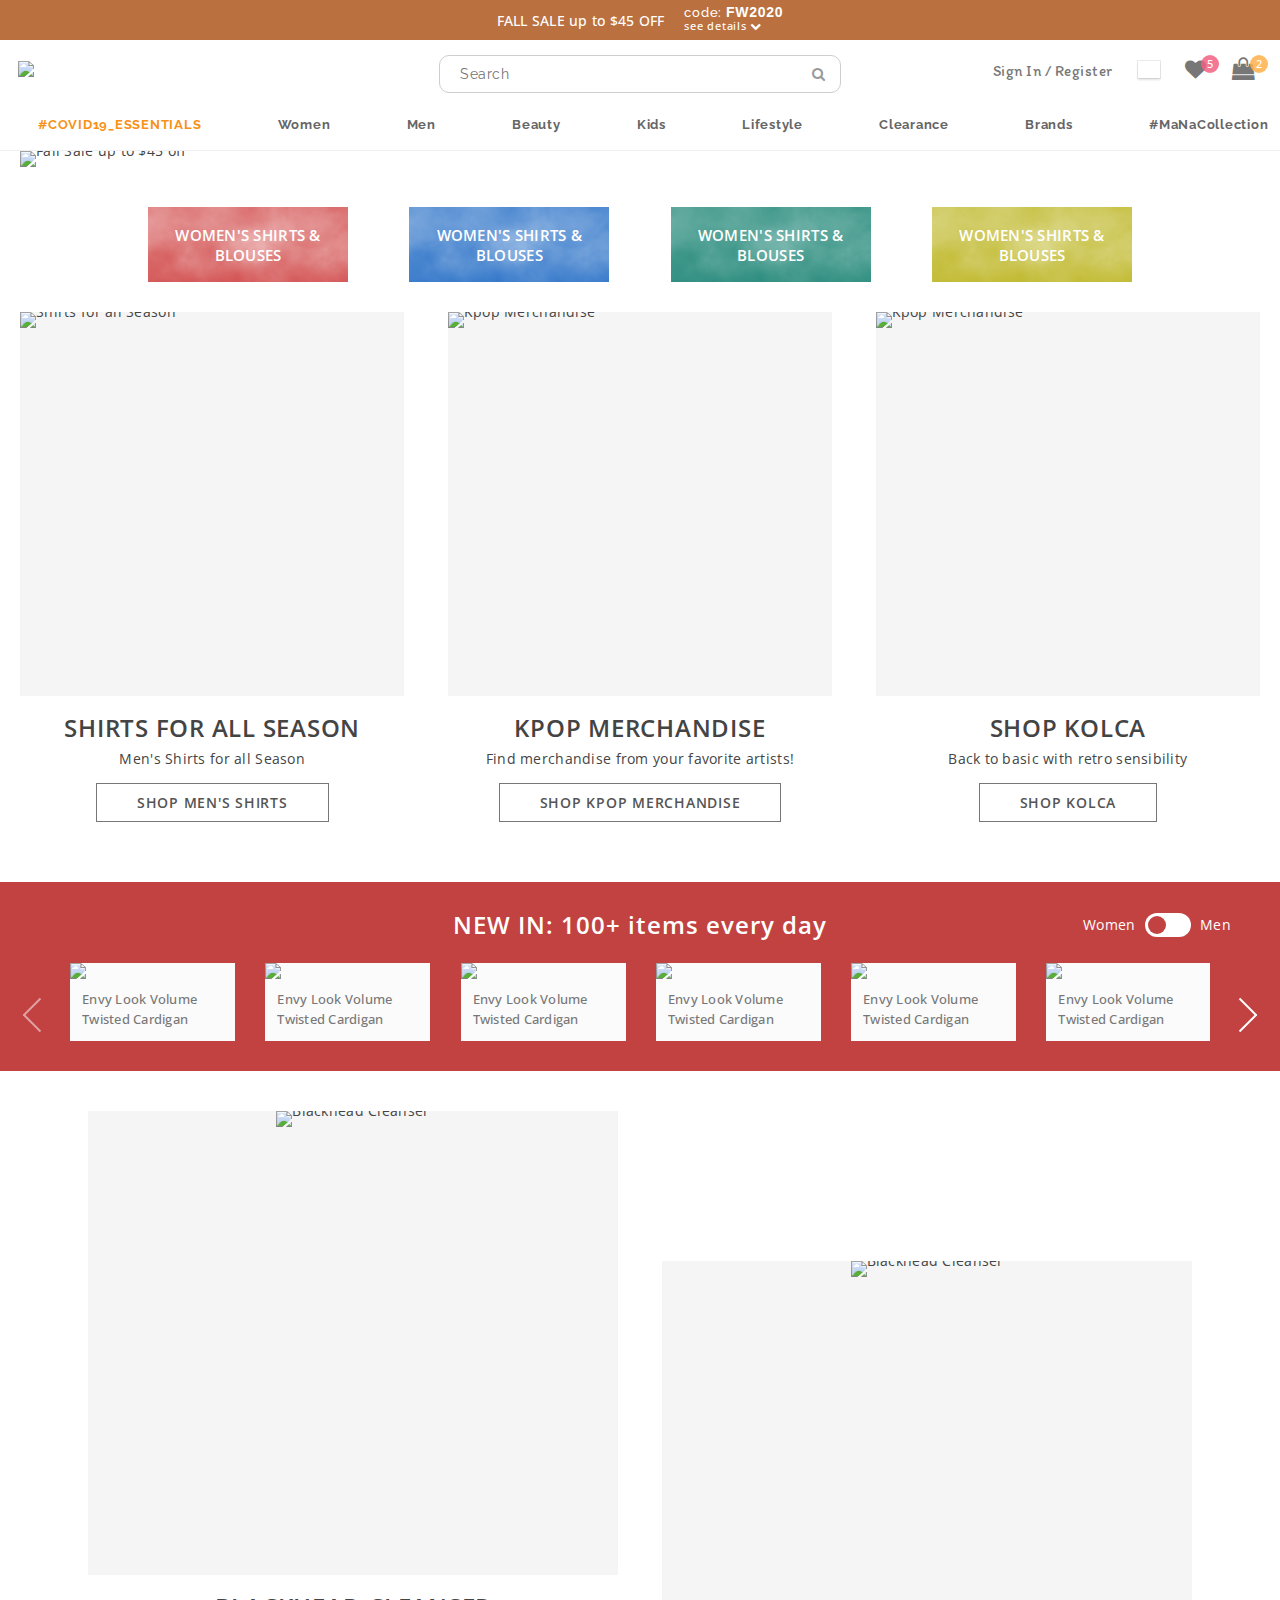
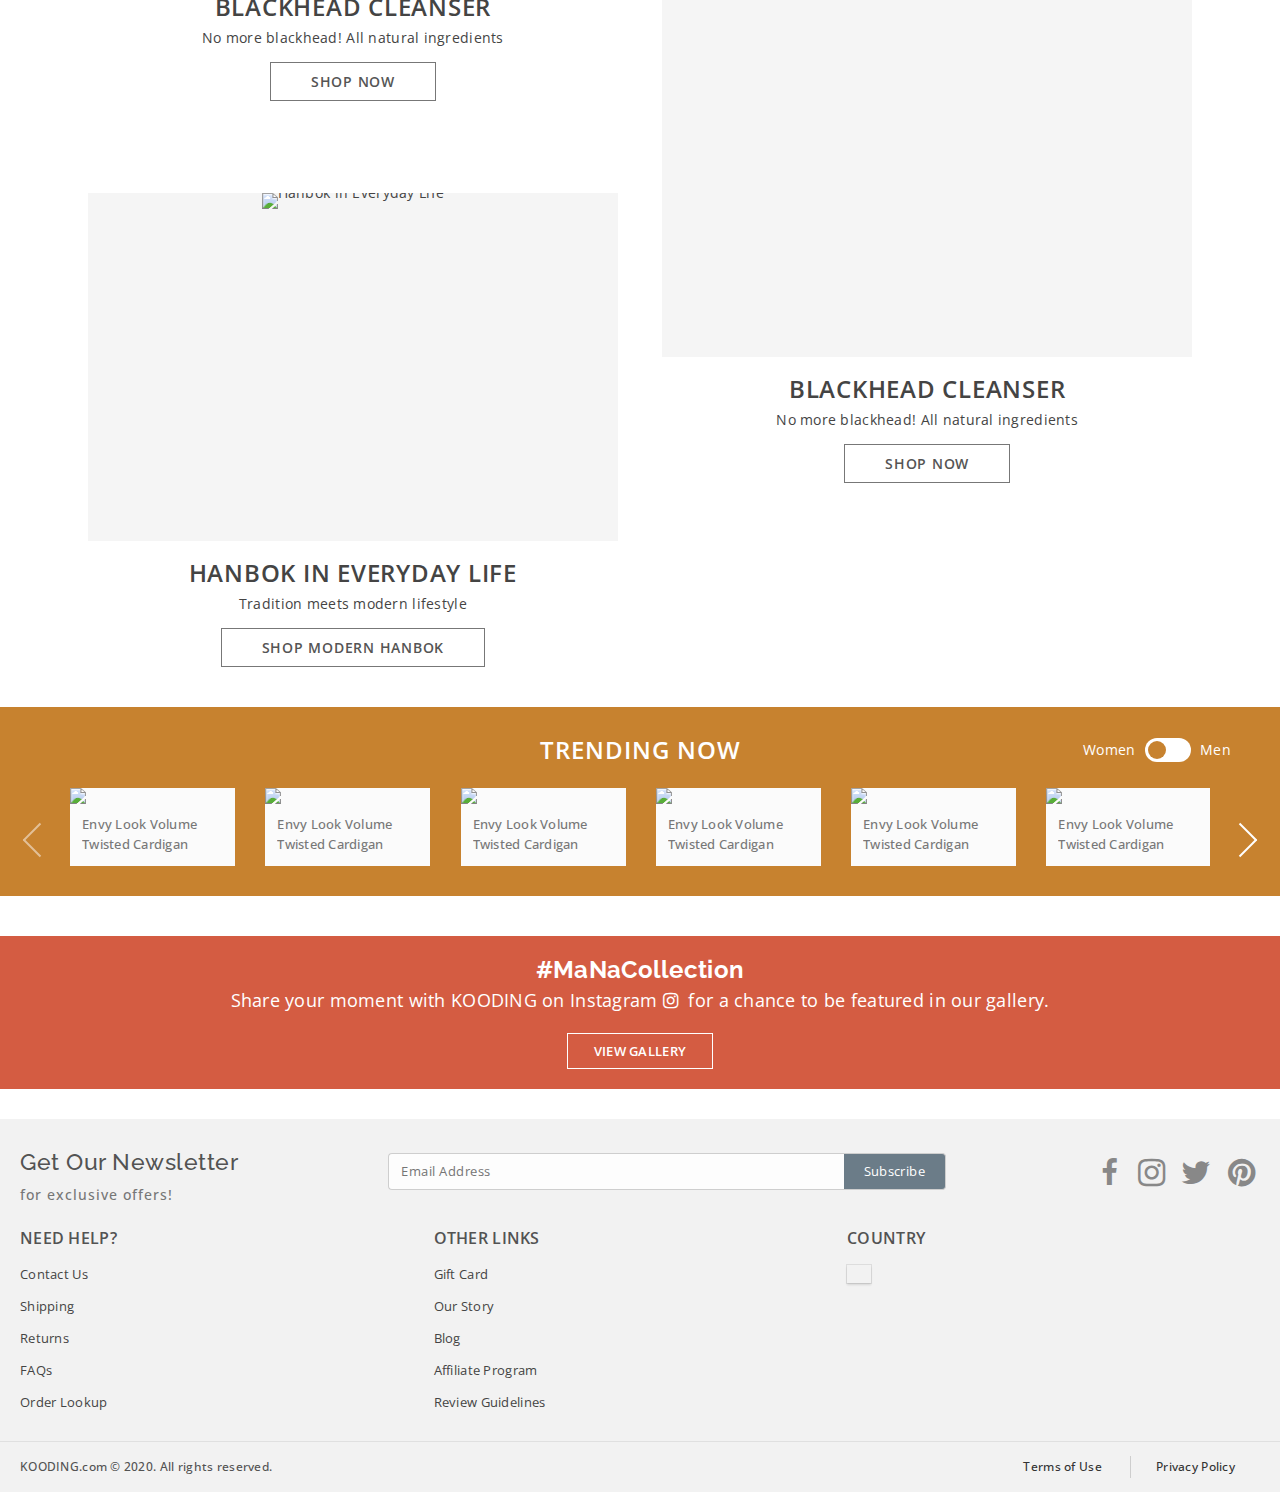
==== commit 3a05972d: "completed home page 80%" ====
--- a/index.html
+++ b/index.html
@@ -14,7 +14,8 @@
     <link rel="stylesheet" href="css/sb-wrapper.css">
     <link rel="stylesheet" href="css/sb-home-wrap.css">
     <link rel="stylesheet" href="css/newspaper-banners.css">
-
+    <link rel="stylesheet" href="css/ig-feed-wrap.css">
+    <link rel="stylesheet" href="css/footer.css">
 
 
     <script src="https://ajax.googleapis.com/ajax/libs/jquery/3.5.1/jquery.min.js"></script>
@@ -1031,6 +1032,354 @@
                 </div>
             </div>
             <!-- newspaper-banners end -->
+            <!-- sb-home-wrap start -->
+            <div class="sp-home-wrap" style="background:#C7822F;">
+                <div class="suggested-products fixed-width" id="trending">
+                    <div class="sp-title">
+                        <div class="line"></div>
+                        <div class="text">TRENDING NOW</div>
+                        <div class="line"></div>
+                    </div>
+                    <div class="sp-products-wrapper">
+                        <div class="sp-arrows">
+                            <div class="arrow-wrap left disabled">
+                                <span class="line top"></span>
+                                <span class="line bottom"></span>
+                            </div>
+                            <div class="arrow-wrap right">
+                                <span class="line top"></span>
+                                <span class="line bottom"></span>
+                            </div>
+                        </div>
+                        <div class="sp-product-scroll">
+                            <div class="sp-ps-inner">
+                                <div class="sppl-wrap" style="display: none;"></div>
+                                <div class="sp-product visible" style="display: inline-block;">
+                                    <a href="javascript:void(0)">                                 
+                                        <div class="product-image">
+                                            <img data-src="https://cdn-images.kooding.com/productListingImage/218404-2/9299fc483d5235b8d06b9fcfcd0184bfcef68090.jpg" class=" lazyloaded" src="https://cdn-images.kooding.com/productListingImage/218404-2/9299fc483d5235b8d06b9fcfcd0184bfcef68090.jpg">
+                                        </div>                                 
+                                        <div class="product-text">                                     
+                                            <div class="product-title">Envy Look Volume Twisted Cardigan</div>                                 
+                                        </div>                                 
+                                        <div class="product-price ">                                     
+                                            <div class="sale-price">
+                                                <span class="currency lc">$</span>
+                                                <span class="number">0</span>
+                                            </div>                                     
+                                            <div class="default-price">
+                                                <span class="currency lc">$</span>
+                                                <span class="number">31.99</span>
+                                            </div>
+                                            <div class="multicolor">
+                                                <span class="number">4</span>
+                                                <img src="images/colorwheel-2.png">
+                                            </div>
+                                        </div>                             
+                                    </a>                         
+                                </div>
+
+                                <div class="sp-product visible" style="display: inline-block;">
+                                    <a href="javascript:void(0)">                                 
+                                        <div class="product-image">
+                                            <img data-src="https://cdn-images.kooding.com/productListingImage/142156-1/1Thumbnail-35345.jpg" class=" lazyloaded" src="https://cdn-images.kooding.com/productListingImage/142156-1/1Thumbnail-35345.jpg">
+                                        </div>                                 
+                                        <div class="product-text">                                     
+                                            <div class="product-title">Envy Look Volume Twisted Cardigan</div>                                 
+                                        </div>                                 
+                                        <div class="product-price ">                                     
+                                            <div class="sale-price">
+                                                <span class="currency lc">$</span>
+                                                <span class="number">0</span>
+                                            </div>                                     
+                                            <div class="default-price">
+                                                <span class="currency lc">$</span>
+                                                <span class="number">31.99</span>
+                                            </div>
+                                            <div class="multicolor">
+                                                <span class="number">4</span>
+                                                <img src="/images/icons/colorwheel-2.png">
+                                            </div>
+                                        </div>                             
+                                    </a>                         
+                                </div>
+
+                                <div class="sp-product visible" style="display: inline-block;">
+                                    <a href="javascript:void(0)">                                 
+                                        <div class="product-image">
+                                            <img data-src="https://cdn-images.kooding.com/productListingImage/219992-2/dcf7c4f9adee58eb85abf4c7a7eea9376472dac3.jpg" class=" lazyloaded" src="https://cdn-images.kooding.com/productListingImage/219992-2/dcf7c4f9adee58eb85abf4c7a7eea9376472dac3.jpg">                                        
+                                        </div>                                 
+                                        <div class="product-text">                                     
+                                            <div class="product-title">Envy Look Volume Twisted Cardigan</div>                                 
+                                        </div>                                 
+                                        <div class="product-price ">                                     
+                                            <div class="sale-price">
+                                                <span class="currency lc">$</span>
+                                                <span class="number">0</span>
+                                            </div>                                     
+                                            <div class="default-price">
+                                                <span class="currency lc">$</span>
+                                                <span class="number">31.99</span>
+                                            </div>
+                                            <div class="multicolor">
+                                                <span class="number">4</span>
+                                                <img src="/images/icons/colorwheel-2.png">
+                                            </div>
+                                        </div>                             
+                                    </a>                         
+                                </div>
+
+                                <div class="sp-product visible" style="display: inline-block;">
+                                    <a href="javascript:void(0)">                                 
+                                        <div class="product-image">
+                                            <img data-src="https://cdn-images.kooding.com/productListingImage/155178-1/1Thumbnail-47264.jpg" class=" lazyloaded" src="https://cdn-images.kooding.com/productListingImage/155178-1/1Thumbnail-47264.jpg">
+                                        </div>                                 
+                                        <div class="product-text">                                     
+                                            <div class="product-title">Envy Look Volume Twisted Cardigan</div>                                 
+                                        </div>                                 
+                                        <div class="product-price ">                                     
+                                            <div class="sale-price">
+                                                <span class="currency lc">$</span>
+                                                <span class="number">0</span>
+                                            </div>                                     
+                                            <div class="default-price">
+                                                <span class="currency lc">$</span>
+                                                <span class="number">31.99</span>
+                                            </div>
+                                            <div class="multicolor">
+                                                <span class="number">4</span>
+                                                <img src="/images/icons/colorwheel-2.png">
+                                            </div>
+                                        </div>                             
+                                    </a>                         
+                                </div>
+
+                                <div class="sp-product visible" style="display: inline-block;">
+                                    <a href="javascript:void(0)">                                 
+                                        <div class="product-image">
+                                            <img data-src="https://cdn-images.kooding.com/productListingImage/97767-1/0Thumbnail-89494.jpg" class=" lazyloaded" src="https://cdn-images.kooding.com/productListingImage/97767-1/0Thumbnail-89494.jpg">
+                                        </div>                                 
+                                        <div class="product-text">                                     
+                                            <div class="product-title">Envy Look Volume Twisted Cardigan</div>                                 
+                                        </div>                                 
+                                        <div class="product-price ">                                     
+                                            <div class="sale-price">
+                                                <span class="currency lc">$</span>
+                                                <span class="number">0</span>
+                                            </div>                                     
+                                            <div class="default-price">
+                                                <span class="currency lc">$</span>
+                                                <span class="number">31.99</span>
+                                            </div>
+                                            <div class="multicolor">
+                                                <span class="number">4</span>
+                                                <img src="/images/icons/colorwheel-2.png">
+                                            </div>
+                                        </div>                             
+                                    </a>                         
+                                </div>
+
+                                <div class="sp-product visible" style="display: inline-block;">
+                                    <a href="javascript:void(0)">                                 
+                                        <div class="product-image">
+                                            <img data-src="https://cdn-images.kooding.com/productListingImage/219471-2/dc3b826241d78c0eb29f97b37a9cce815dad5f44.jpg" class=" lazyloaded" src="https://cdn-images.kooding.com/productListingImage/219471-2/dc3b826241d78c0eb29f97b37a9cce815dad5f44.jpg">
+                                        </div>                                 
+                                        <div class="product-text">                                     
+                                            <div class="product-title">Envy Look Volume Twisted Cardigan</div>                                 
+                                        </div>                                 
+                                        <div class="product-price ">                                     
+                                            <div class="sale-price">
+                                                <span class="currency lc">$</span>
+                                                <span class="number">0</span>
+                                            </div>                                     
+                                            <div class="default-price">
+                                                <span class="currency lc">$</span>
+                                                <span class="number">31.99</span>
+                                            </div>
+                                            <div class="multicolor">
+                                                <span class="number">4</span>
+                                                <img src="/images/icons/colorwheel-2.png">
+                                            </div>
+                                        </div>                             
+                                    </a>                         
+                                </div>
+
+                                <div class="sp-product visible" style="display: inline-block;">
+                                    <a href="javascript:void(0)">                                 
+                                        <div class="product-image">
+                                            <img data-src="https://cdn-images.kooding.com/productListingImage/201053-1/1Thumbnail-92213.jpg" class=" lazyloaded" src="https://cdn-images.kooding.com/productListingImage/201053-1/1Thumbnail-92213.jpg">
+                                        </div>                                 
+                                        <div class="product-text">                                     
+                                            <div class="product-title">Envy Look Volume Twisted Cardigan</div>                                 
+                                        </div>                                 
+                                        <div class="product-price ">                                     
+                                            <div class="sale-price">
+                                                <span class="currency lc">$</span>
+                                                <span class="number">0</span>
+                                            </div>                                     
+                                            <div class="default-price">
+                                                <span class="currency lc">$</span>
+                                                <span class="number">31.99</span>
+                                            </div>
+                                            <div class="multicolor">
+                                                <span class="number">4</span>
+                                                <img src="/images/icons/colorwheel-2.png">
+                                            </div>
+                                        </div>                             
+                                    </a>                         
+                                </div>
+
+                                <div class="sp-product visible" style="display: inline-block;">
+                                    <a href="javascript:void(0)">                                 
+                                        <div class="product-image">
+                                            <img data-src="https://cdn-images.kooding.com/productListingImage/142038-1/1Thumbnail-35227.jpg" class=" lazyloaded" src="https://cdn-images.kooding.com/productListingImage/142038-1/1Thumbnail-35227.jpg">
+                                        </div>                                 
+                                        <div class="product-text">                                     
+                                            <div class="product-title">Envy Look Volume Twisted Cardigan</div>                                 
+                                        </div>                                 
+                                        <div class="product-price ">                                     
+                                            <div class="sale-price">
+                                                <span class="currency lc">$</span>
+                                                <span class="number">0</span>
+                                            </div>                                     
+                                            <div class="default-price">
+                                                <span class="currency lc">$</span>
+                                                <span class="number">31.99</span>
+                                            </div>
+                                            <div class="multicolor">
+                                                <span class="number">4</span>
+                                                <img src="/images/icons/colorwheel-2.png">
+                                            </div>
+                                        </div>                             
+                                    </a>                         
+                                </div>
+
+                                <div class="sp-product visible" style="display: inline-block;">
+                                    <a href="javascript:void(0)">                                 
+                                        <div class="product-image">
+                                            <img data-src="https://cdn-images.kooding.com/productListingImage/219353-2/9529b8b5893e6429d02be3b00451fa7a75804a98.jpg" class=" lazyloaded" src="https://cdn-images.kooding.com/productListingImage/219353-2/9529b8b5893e6429d02be3b00451fa7a75804a98.jpg">
+                                        </div>                                 
+                                        <div class="product-text">                                     
+                                            <div class="product-title">Envy Look Volume Twisted Cardigan</div>                                 
+                                        </div>                                 
+                                        <div class="product-price ">                                     
+                                            <div class="sale-price">
+                                                <span class="currency lc">$</span>
+                                                <span class="number">0</span>
+                                            </div>                                     
+                                            <div class="default-price">
+                                                <span class="currency lc">$</span>
+                                                <span class="number">31.99</span>
+                                            </div>
+                                            <div class="multicolor">
+                                                <span class="number">4</span>
+                                                <img src="/images/icons/colorwheel-2.png">
+                                            </div>
+                                        </div>                             
+                                    </a>                         
+                                </div>
+
+                                <div class="sp-product visible" style="display: inline-block;">
+                                    <a href="javascript:void(0)">                                 
+                                        <div class="product-image">
+                                            <img data-src="https://cdn-images.kooding.com/productListingImage/195436-1/1Thumbnail-86769.jpg" class=" lazyloaded" src="https://cdn-images.kooding.com/productListingImage/195436-1/1Thumbnail-86769.jpg">
+                                        </div>                                 
+                                        <div class="product-text">                                     
+                                            <div class="product-title">Envy Look Volume Twisted Cardigan</div>                                 
+                                        </div>                                 
+                                        <div class="product-price ">                                     
+                                            <div class="sale-price">
+                                                <span class="currency lc">$</span>
+                                                <span class="number">0</span>
+                                            </div>                                     
+                                            <div class="default-price">
+                                                <span class="currency lc">$</span>
+                                                <span class="number">31.99</span>
+                                            </div>
+                                            <div class="multicolor">
+                                                <span class="number">4</span>
+                                                <img src="/images/icons/colorwheel-2.png">
+                                            </div>
+                                        </div>                             
+                                    </a>                         
+                                </div>
+
+                                <div class="sp-product visible" style="display: inline-block;">
+                                    <a href="javascript:void(0)">                                 
+                                        <div class="product-image">
+                                            <img data-src="https://cdn-images.kooding.com/productListingImage/215343-2/518534721af2c477404b5bec415af49f0df3d9ca.jpg" class=" lazyloaded" src="https://cdn-images.kooding.com/productListingImage/215343-2/518534721af2c477404b5bec415af49f0df3d9ca.jpg">
+                                        </div>                                 
+                                        <div class="product-text">                                     
+                                            <div class="product-title">Envy Look Volume Twisted Cardigan</div>                                 
+                                        </div>                                 
+                                        <div class="product-price ">                                     
+                                            <div class="sale-price">
+                                                <span class="currency lc">$</span>
+                                                <span class="number">0</span>
+                                            </div>                                     
+                                            <div class="default-price">
+                                                <span class="currency lc">$</span>
+                                                <span class="number">31.99</span>
+                                            </div>
+                                            <div class="multicolor">
+                                                <span class="number">4</span>
+                                                <img src="/images/icons/colorwheel-2.png">
+                                            </div>
+                                        </div>                             
+                                    </a>                         
+                                </div>
+
+                                <div class="sp-product visible" style="display: inline-block;">
+                                    <a href="javascript:void(0)">                                 
+                                        <div class="product-image">
+                                            <img data-src="https://cdn-images.kooding.com/productListingImage/218268-2/a14dabf7416b4c0c02333aea21e373998ab96915.jpg" class=" lazyloaded" src="https://cdn-images.kooding.com/productListingImage/218268-2/a14dabf7416b4c0c02333aea21e373998ab96915.jpg">
+                                        </div>                                 
+                                        <div class="product-text">                                     
+                                            <div class="product-title">Envy Look Volume Twisted Cardigan</div>                                 
+                                        </div>                                 
+                                        <div class="product-price ">                                     
+                                            <div class="sale-price">
+                                                <span class="currency lc">$</span>
+                                                <span class="number">0</span>
+                                            </div>                                     
+                                            <div class="default-price">
+                                                <span class="currency lc">$</span>
+                                                <span class="number">31.99</span>
+                                            </div>
+                                            <div class="multicolor">
+                                                <span class="number">4</span>
+                                                <img src="/images/icons/colorwheel-2.png">
+                                            </div>
+                                        </div>                             
+                                    </a>                         
+                                </div>
+                                
+                            </div>
+                        </div>
+                    </div>
+                    <div class='gender-toggle'>
+                        <span class='text'>Women</span>
+                        <input type='checkbox' id='toggly' >
+                        <label for='toggly'><i style='background:#C7822F;'></i></label>
+                        <span class='text'>Men</span>
+                    </div>
+                </div>
+            </div>
+            <!-- sb-home-wrap-end -->
+            <!-- ig-feed-wrap start -->
+            <div class="ig-feed-wrap" style="background: #D45C42;">
+                <div class="ig-feed-innerwrap">
+                    <h2 class="ig-feed-title">#MaNaCollection</h2>
+                    <div class="ig-feed-subtitle">
+                        Share your moment with KOODING on Instagram 
+                        <i class="fa fa-instagram" style="padding-right:5px"></i>
+                        for a chance to be featured in our gallery.
+                    </div>
+                    <div id="candid-container" class=" lazyloaded"></div>
+                    <a href="javascript:void(0)" class="social-button">VIEW GALLERY</a>
+                </div>
+            </div>
+            <!-- ig-feed-wrap end -->
         </div>
     </div>
     <!-- main-content end -->
@@ -1041,5 +1390,98 @@
         </div>
     </div>
     <!-- back to top end -->
+    <!-- footer start -->
+    <div id="footer">
+        <div id="page-footer-container" class="fixed-width">
+            <div class="footer-heading">
+                <div class="mobile-country-select gp-open">
+                    <div class="flag-wrap">
+                        <div class="selected-flag">
+                            <span class="title">Selected Country:</span> 
+                            <div class="flag-icon-background flag-icon-kh"></div>   
+                        </div>
+                    </div>
+                </div>
+                <div id="mc_embed_signup">
+                    <form id="mc-embedded-subscribe-form" name="mc-embedded-subscribe-form" class="validate" novalidate>
+                        <div id="mc_embed_signup_scroll">
+                            <label for="mce-EMAIL" class="newsletter-signup">
+                                <span class="news-title">Get Our Newsletter </span>
+                                <span class="news-subtitle">for exclusive offers!</span>
+                            </label>
+                            <input type="email" value="" name="EMAIL" class="email" id="mce-EMAIL" placeholder="Email Address" required>
+                            <div class="clear">
+                                <input type="submit" value="Subscribe" name="subscribe" id="mc-embedded-subscribe" class="button">
+                            </div>
+                        </div>
+                    </form>
+                </div>
+                <div class="social-icons">
+                    <a rel="nofollow" href="javascript:void(0)" target="_blank"><i class="fa fa-facebook-f"></i></a>
+                    <a rel="nofollow" href="javascript:void(0)" target="_blank"><i class="fa fa-instagram"></i></a>
+                    <a rel="nofollow" href="javascript:void(0)" target="_blank"><i class="fa fa-twitter"></i></a>
+                    <a rel="nofollow" href="javascript:void(0)" target="_blank"><i class="fa fa-pinterest"></i></a>
+                </div>
+            </div>
+            <div class="quick-links-wrapper mobile">
+                <div class="lane-wrapper">
+                    <div class="lane">
+                        <div class="lane-title">NEED HELP?</div>
+                        <a rel="nofollow" href="javascript:void(0)">Contact Us</a>
+                        <a rel="nofollow" href="javascript:void(0)">Shipping</a>
+                        <a rel="nofollow" href="javascript:void(0)">Returns</a>
+                        <a rel="nofollow" href="javascript:void(0)">FAQs</a>
+                        <a rel="nofollow" href="javascript:void(0)">Order Lookup</a>
+                    </div>
+                    <div class="lane">
+                        <div class="lane-title">OTHER LINKS</div>
+                        <a rel="nofollow" href="javascript:void(0)">Gift Card</a>
+                        <a rel="nofollow" href="javascript:void(0)">Our Story</a>
+                        <a rel="nofollow" href="javascript:void(0)">Blog</a>
+                        <a rel="nofollow" href="javascript:void(0)">Affiliate Program</a>
+                        <a rel="nofollow" href="javascript:void(0)">Review Guidelines</a>
+                    </div>
+                </div>
+            </div>
+            <div class="quick-links-wrapper desktop">
+                <div class="lane-wrapper">
+                    <div class="lane">
+                        <div class="lane-title">NEED HELP?</div>
+                        <a rel="nofollow" href="javascript:void(0)">Contact Us</a>
+                        <a rel="nofollow" href="javascript:void(0)">Shipping</a>
+                        <a rel="nofollow" href="javascript:void(0)">Returns</a>
+                        <a rel="nofollow" href="javascript:void(0)">FAQs</a>
+                        <a rel="nofollow" href="javascript:void(0)">Order Lookup</a>
+                    </div>
+                    <div class="lane">
+                        <div class="lane-title">OTHER LINKS</div>
+                        <a rel="nofollow" href="javascript:void(0)">Gift Card</a>
+                        <a rel="nofollow" href="javascript:void(0)">Our Story</a>
+                        <a rel="nofollow" href="javascript:void(0)">Blog</a>
+                        <a rel="nofollow" href="javascript:void(0)">Affiliate Program</a>
+                        <a rel="nofollow" href="javascript:void(0)">Review Guidelines</a>
+                    </div>
+                    <div class="lane">
+                        <div class="lane-title">COUNTRY</div>
+                        <div class="flag-wrap desktop gp-open">
+                            <div class="selected-flag">
+                                <div class="flag-icon-background flag-icon-kh"></div>
+                            </div>
+                        </div>
+                    </div>
+                </div>
+            </div>
+        </div>
+        <div class="footer-footing">
+            <p class="fixed-width">
+                <span class="cwrite">KOODING.com © 2020. All rights reserved.</span>
+                <span class="mobile-div">
+                    <a href="javascript:void(0)" class="footer-policy-link" rel="nofollow">Terms of Use</a>
+                    <a href="javascript:void(0)" class="footer-policy-link" rel="nofollow">Privacy Policy</a>
+                </span>
+            </p>
+        </div>
+    </div>
+    <!-- footer end -->
 </body>
 </html>--- a/css/global.css
+++ b/css/global.css
@@ -12,6 +12,10 @@
     height: 100%;
     touch-action: manipulation;
     -ms-touch-action: manipulation;
+}
+body h1, body h2, body h3, body h4, body h5, body h6 {
+    font-family: 'Raleway','Open Sans',sans-serif;
+    cursor: default;
 }
 body a {
     cursor: pointer;
--- a/css/ig-feed-wrap.css
+++ b/css/ig-feed-wrap.css
@@ -0,0 +1,33 @@
+.home .ig-feed-wrap {
+    padding: 1px 0 20px 0;
+    margin: 40px 0 0;
+    width: 100%;
+    overflow: hidden;
+    color: #fff;
+}
+.home .ig-feed-wrap .ig-feed-innerwrap {
+    text-align: center;
+    width: 94%;
+    max-width: 1400px;
+    margin: 0 auto;
+}
+.home .ig-feed-title {
+    font-size: 24px;
+    margin: 20px 0 4px;
+}
+.home .ig-feed-subtitle {
+    font-size: 18px;
+    width: 90%;
+    margin: 0 auto 20px;
+    cursor: default;
+}
+
+.home a.social-button {
+    color: #fff;
+    padding: 4px 26px;
+    border: 1px solid #fff;
+    font-weight: 600;
+    font-size: 13px;
+    display: table;
+    margin: 5px auto 0;
+}--- a/css/footer.css
+++ b/css/footer.css
@@ -0,0 +1,450 @@
+#footer {
+    width: 100%;
+    margin: 0 auto;
+    overflow: hidden;
+    color: #535353;
+    background: #f2f2f2;
+    -webkit-touch-callout: none;
+    -webkit-user-select: none;
+    -khtml-user-select: none;
+    -moz-user-select: none;
+    -ms-user-select: none;
+    user-select: none;
+}
+#footer #page-footer-container .footer-heading {
+    text-align: left;
+    margin-top: 30px;
+    position: relative;
+    display: -webkit-box;
+    display: -ms-flexbox;
+    display: flex;
+    -webkit-box-orient: horizontal;
+    -webkit-box-direction: normal;
+    -ms-flex-direction: row;
+    flex-direction: row;
+    -ms-flex-wrap: nowrap;
+    flex-wrap: nowrap;
+}
+#footer .mobile-country-select {
+    display: none;
+    cursor: pointer;
+}
+#footer .mobile-country-select .selected-flag {
+    text-align: center;
+    margin-bottom: 10px;
+    padding-top: 8px;
+    margin-top: -2px;
+}
+#footer .mobile-country-select .selected-flag span.title {
+    display: inline-block;
+    margin-right: 6px;
+    vertical-align: top;
+}
+#footer .mobile-country-select .selected-flag div {
+    width: 24px;
+    height: 18px;
+    opacity: .9;
+    display: inline-block;
+    position: relative;
+    top: 3px;
+    box-shadow: 0 2px 2px 0 rgba(0,0,0,0.14), 0 0 0 1px rgba(0,0,0,0.1);
+}
+#footer #mc_embed_signup {
+    display: inline-block;
+    -webkit-box-flex: 1;
+    -ms-flex-positive: 1;
+    flex-grow: 1;
+}
+#mc_embed_signup form {
+    display: block;
+    position: relative;
+    text-align: left;
+    padding: 10px 0 10px 3%;
+}
+#mc_embed_signup form {
+    padding: 0 !important;
+}
+#footer #mc_embed_signup_scroll {
+    display: -webkit-box;
+    display: -ms-flexbox;
+    display: flex;
+    -webkit-box-orient: horizontal;
+    -webkit-box-direction: normal;
+    -ms-flex-direction: row;
+    flex-direction: row;
+    -ms-flex-wrap: nowrap;
+    flex-wrap: nowrap;
+}
+#footer #mc_embed_signup label {
+    font-weight: 500;
+    display: inline-block;
+    padding-top: 0 !important;
+    padding-bottom: 2px !important;
+}
+#mc_embed_signup label {
+    display: block;
+    font-size: 16px;
+    padding-bottom: 10px;
+    font-weight: bold;
+}
+#mc_embed_signup label {
+    padding-bottom: 2px !important;
+    padding-top: 15px !important;
+}
+#mc_embed_signup label {
+    font-size: 12px !important;
+}
+#footer #mc_embed_signup label .news-title {
+    display: block;
+    font-size: 23px;
+    font-family: 'raleway';
+    letter-spacing: .5px;
+}
+#footer #mc_embed_signup label .news-subtitle {
+    font-family: 'open sans';
+    font-size: 14px;
+    display: block;
+    margin-top: 7px;
+    letter-spacing: 1px;
+    color: #777;
+}
+#footer #mc_embed_signup input.email {
+    vertical-align: top;
+    margin-left: 150px !important;
+    padding: 0 5px 0 12px;
+    height: 37px;
+    display: inline-block;
+    -webkit-box-flex: 1;
+    -ms-flex-positive: 1;
+    flex-grow: 1;
+    width: auto !important;
+    -webkit-border-radius: 4px 0 0 4px !important;
+    -moz-border-radius: 4px 0 0 4px !important;
+    border-radius: 4px 0 0 4px !important;
+    border: 1px solid #cecece;
+    border-right: none;
+    font-size: 13px !important;
+    font-weight: 400;
+    font-family: 'open sans';
+    margin-top: 4px !important;
+}
+#mc_embed_signup input.email {
+    font-family: "Open Sans","Helvetica Neue",Arial,Helvetica,Verdana,sans-serif;
+    font-size: 15px;
+    display: block;
+    padding: 0 0.4em;
+    margin: 0 4% 10px 0;
+    min-height: 32px;
+    width: 58%;
+    min-width: 130px;
+    -webkit-border-radius: 3px;
+    -moz-border-radius: 3px;
+    border-radius: 3px;
+}
+#mc_embed_signup input.email {
+    font-size: 12px !important;
+    margin: 0 !important;
+    min-height: 25px !important;
+    width: 130px !important;
+    border-radius: 0 !important;
+    display: inline-block !important;
+    min-width: 120px !important;
+}
+#mc_embed_signup input {
+    border: 1px solid #999;
+    -webkit-appearance: none;
+}
+#mc_embed_signup .clear {
+    clear: none;
+    display: inline;
+}
+#footer #mc_embed_signup input.button {
+    vertical-align: top;
+    padding: 0 20px;
+    border-radius: 0 4px 4px 0 !important;
+    border: 1px solid #cecece;
+    border-left: none;
+    height: 37px !important;
+    margin-left: -4px !important;
+    width: auto !important;
+    text-transform: none;
+    background: #6b7c88;
+    font-size: 13px !important;
+    font-weight: 400;
+    margin-top: 4px !important;
+}
+#mc_embed_signup input.button {
+    display: block;
+    width: 35%;
+    margin: 0 0 10px 0;
+    min-width: 90px;
+}
+#mc_embed_signup input.button {
+    text-transform: uppercase;
+    display: inline-block !important;
+    width: 78px !important;
+    min-width: 78px !important;
+    margin: 0 !important;
+}
+#mc_embed_signup .button {
+    clear: both;
+    background-color: #aaa;
+    border: 0 none;
+    border-radius: 4px;
+    letter-spacing: .03em;
+    color: #FFFFFF;
+    cursor: pointer;
+    display: inline-block;
+    font-size: 15px;
+    height: 32px;
+    line-height: 32px;
+    margin: 0 5px 10px 0;
+    padding: 0;
+    text-align: center;
+    text-decoration: none;
+    vertical-align: top;
+    white-space: nowrap;
+    width: auto;
+    transition: all 0.23s ease-in-out 0s;
+}
+#mc_embed_signup .button {
+    border-radius: 0 !important;
+    height: 26px !important;
+    line-height: 26px !important;
+    font-size: 12px !important;
+}
+#mc_embed_signup input {
+    border: 1px solid #999;
+    -webkit-appearance: none;
+}
+input.button, .input.button {
+    height: auto;
+    width: auto;
+}
+#footer .social-icons {
+    display: inline-block;
+    margin: 8px 0 0 150px;
+    cursor: default;
+    white-space: nowrap;
+    font-size: 0;
+}
+#footer .social-icons a:first-child {
+    padding: 0 3px 0 0;
+}
+#footer .social-icons a {
+    display: inline-block;
+    padding: 0 3px;
+    color: #888;
+    -moz-transition: all .1s ease-in-out;
+    -webkit-transition: all .1s ease-in-out;
+    -o-transition: all .1s ease-in-out;
+    transition: all .1s ease-in-out;
+}
+#footer .social-icons a i.fa-facebook-f {
+    font-size: 29px;
+    position: relative;
+    top: -1px;
+    margin-right: 3px;
+}
+#footer .social-icons a i {
+    color: inherit;
+    font-size: 32px;
+    padding: 0 5px;
+}
+#footer .social-icons a:last-child {
+    padding: 0 0 0 3px;
+}
+#footer #page-footer-container .quick-links-wrapper {
+    white-space: nowrap;
+    font-size: 0;
+    margin: 15px 0 20px;
+}
+#footer #page-footer-container .quick-links-wrapper .lane {
+    vertical-align: top;
+    width: -webkit-calc(100% / 3);
+    width: -moz-calc(100% / 3);
+    width: calc(100% / 3);
+    text-align: left;
+    font-size: 13px;
+    display: inline-block;
+}
+#footer #page-footer-container .quick-links-wrapper .lane .lane-title {
+    font-size: 16px;
+    font-weight: 600;
+    margin: 0 0 10px;
+}
+#footer #page-footer-container .quick-links-wrapper a {
+    display: table;
+    margin-bottom: 6px;
+    color: #444;
+}
+#footer .flag-wrap.desktop {
+    display: table;
+}
+#footer .flag-wrap.desktop .selected-flag div {
+    width: 24px;
+    height: 18px;
+    margin-top: 4px;
+    opacity: .8;
+    box-shadow: 0 2px 2px 0 rgba(0,0,0,0.14), 0 0 0 1px rgba(0,0,0,0.1);
+    cursor: pointer;
+}
+#footer .footer-footing {
+    font-weight: 500;
+    font-size: 12px;
+    cursor: default;
+    border-top: 1px solid #e0e0e0;
+}
+#footer .footer-footing p {
+    line-height: 50px;
+}
+#footer .footer-footing p {
+    line-height: 50px;
+}
+#footer .footer-footing span.mobile-div {
+    float: right;
+}
+#footer .footer-footing .footer-policy-link:first-child {
+    border-left: none;
+}
+#footer .footer-footing span.mobile-div {
+    float: right;
+}
+#footer .footer-footing .footer-policy-link {
+    line-height: 22px;
+    margin: 0;
+    color: #333;
+    font-weight: 500;
+    padding: 0 25px;
+    display: inline-block;
+    border-left: 1px solid #cecece;
+}
+#footer #page-footer-container .quick-links-wrapper.mobile {
+    display: none;
+}
+
+@media only screen and (max-width: 1065px){
+    #footer #page-footer-container .footer-heading {
+        margin-top: 20px;
+    }
+    #footer #page-footer-container .footer-heading {
+        display: block;
+    }
+    #footer #mc_embed_signup {
+        display: block;
+    }
+    #footer #mc_embed_signup_scroll {
+        display: block;
+        text-align: center;
+        font-size: 0;
+        white-space: nowrap;
+    }
+    #footer #mc_embed_signup label {
+        display: block;
+        padding-bottom: 10px !important;
+    }
+    #footer #mc_embed_signup input.email {
+        display: inline-block !important;
+        margin: 10px 6% 20px 0 !important;
+        border-right: 1px solid #cecece;
+        width: 47% !important;
+        border-radius: 0 !important;
+        padding: 9px 5px 9px 12px;
+        box-sizing: border-box;
+        height: auto;
+    }
+    #footer #mc_embed_signup input.button {
+        color: #fff !important;
+        width: 47% !important;
+        margin: 10px 0 20px !important;
+        padding: 0 !important;
+        border-radius: 0 !important;
+        border: none !important;
+        box-sizing: border-box;
+        letter-spacing: 3px;
+        text-transform: uppercase;
+        font-size: 13px !important;
+        display: inline-block !important;
+    }
+    #footer .social-icons {
+        position: relative;
+        right: 0;
+        top: 0;
+        display: block;
+        text-align: center;
+        margin: 10px 0 15px;
+    }
+    #footer .footer-footing .mobile-div {
+        display: block;
+        margin-top: 5px;
+    }
+}
+
+@media only screen and (max-width: 1200px){
+    #footer #mc_embed_signup input.email {
+        margin-left: 80px;
+    }
+    #footer .social-icons {
+        margin: 0 0 0 80px;
+    }
+}
+
+@media only screen and (max-width: 768px){
+    #footer .mobile-country-select {
+        display: table;
+        margin: 0 auto;
+    }
+    #footer #page-footer-container .quick-links-wrapper.mobile {
+        display: block;
+    }
+    #footer #page-footer-container .quick-links-wrapper.desktop {
+        display: none;
+    }
+    #footer .footer-footing p {
+        line-height: normal;
+    }
+    #footer .footer-footing .cwrite {
+        text-align: center;
+        display: block;
+        margin: 15px 0 8px;
+    }
+    #footer .footer-footing span.mobile-div {
+        float: none;
+        padding: 5px 0 10px;
+        text-align: center;
+    }
+    #footer .footer-footing .mobile-div a:first-child {
+        margin: 0;
+    }
+    #footer .footer-footing .footer-policy-link:last-child {
+        padding-right: 25px;
+    }
+    
+}
+
+@media only screen and (max-width: 600px){
+    #footer #mc_embed_signup input.email {
+        display: inline-block !important;
+        margin: 10px 0 0 0 !important;
+        padding: 9px 5px 9px 12px;
+        width: 90% !important;
+    }
+    #footer #mc_embed_signup input.button {
+        width: 90% !important;
+        display: block !important;
+        margin: 10px auto 20px !important;
+    }
+    #footer #page-footer-container .quick-links-wrapper .lane {
+        width: 100%;
+        text-align: center;
+        font-size: 14px;
+        display: block;
+    }
+    #footer #page-footer-container .quick-links-wrapper .lane .lane-title {
+        font-size: 17px;
+        margin: 25px 0 10px;
+    }
+    #footer #page-footer-container .quick-links-wrapper a {
+        margin: 0 auto 4px;
+    }
+}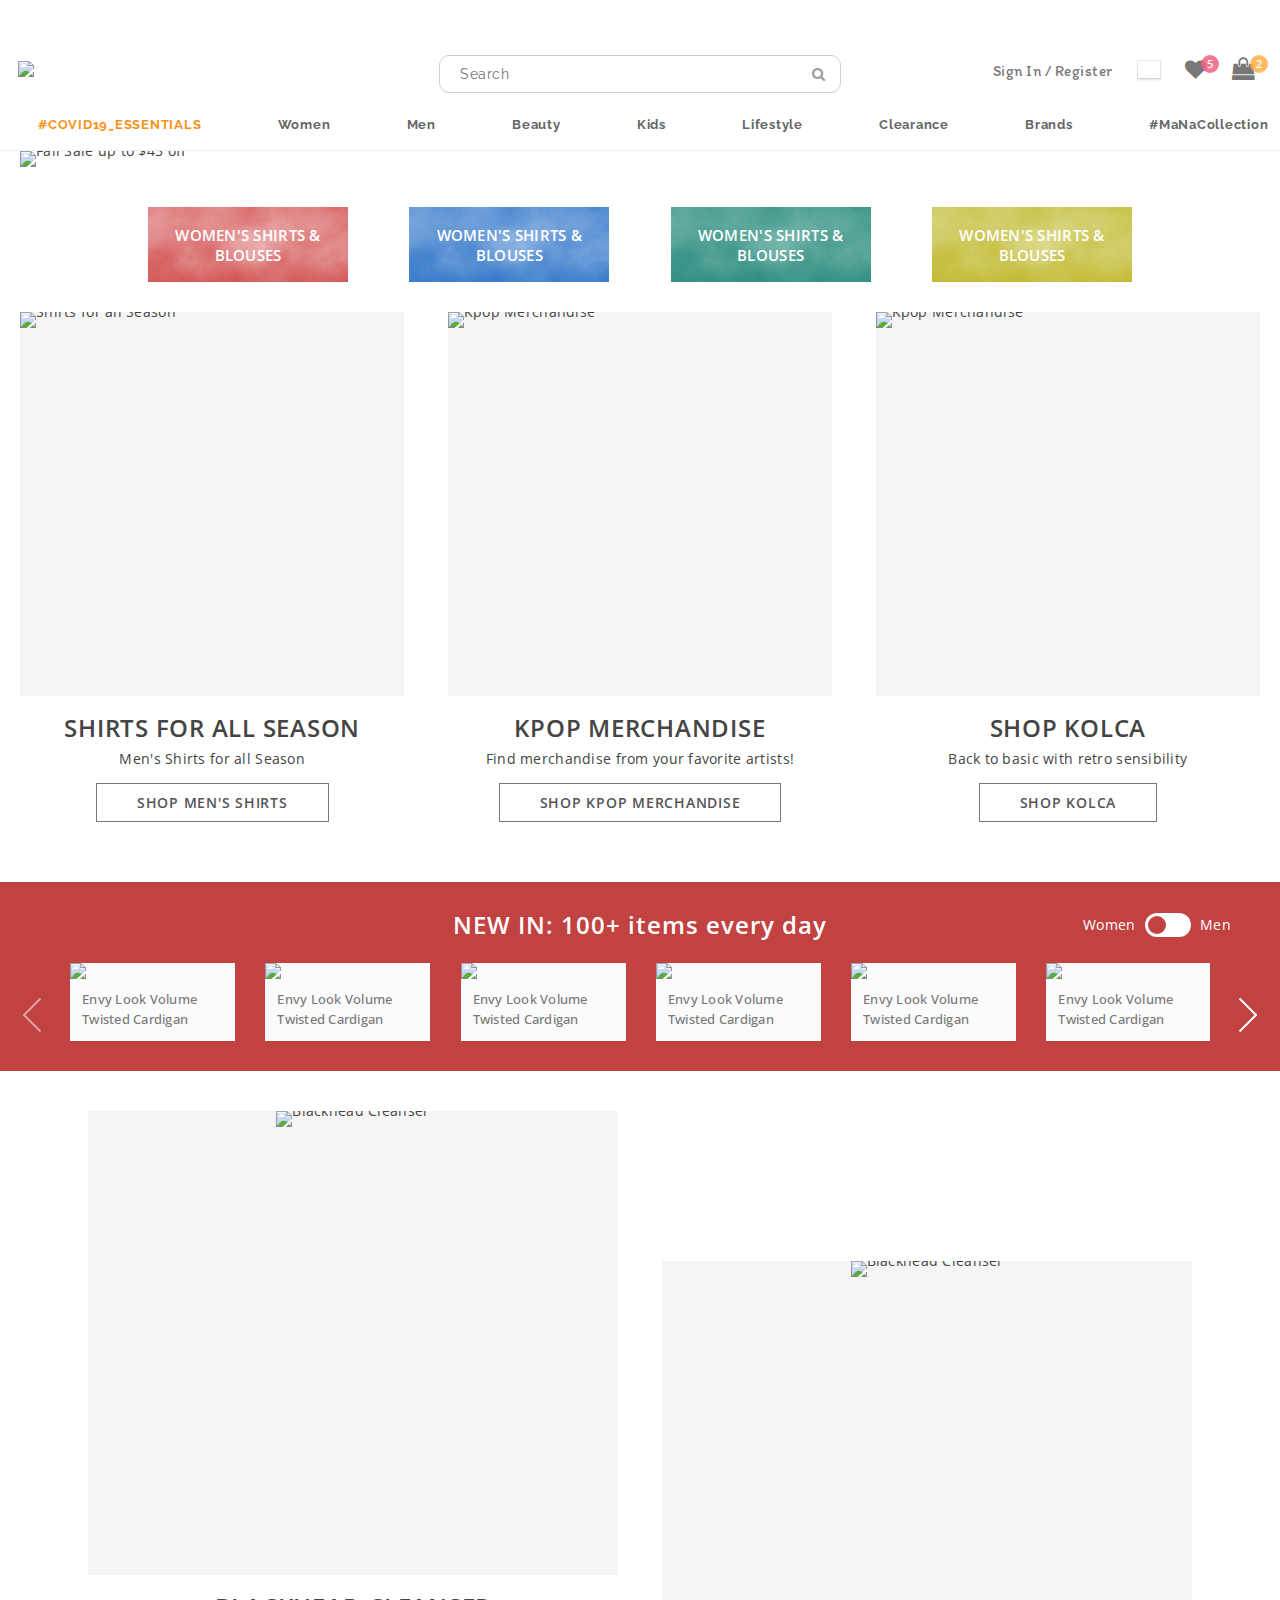
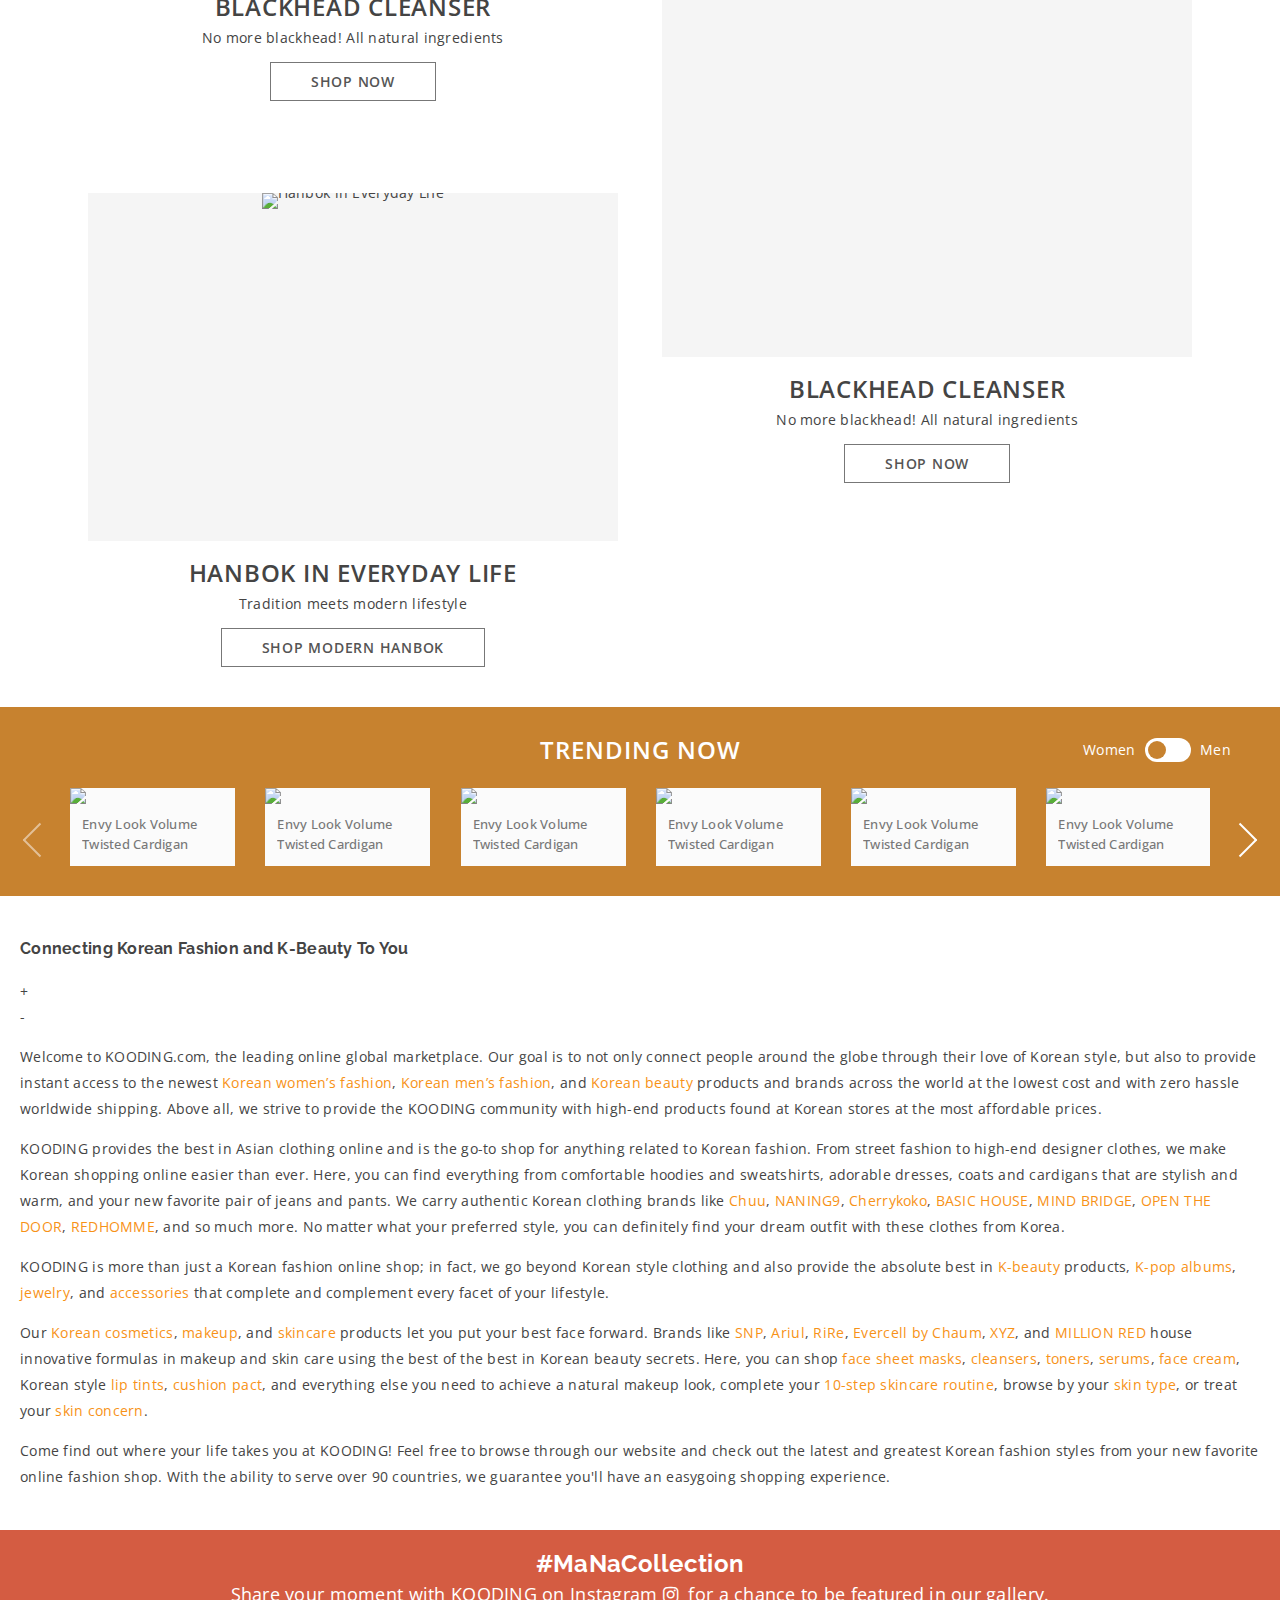
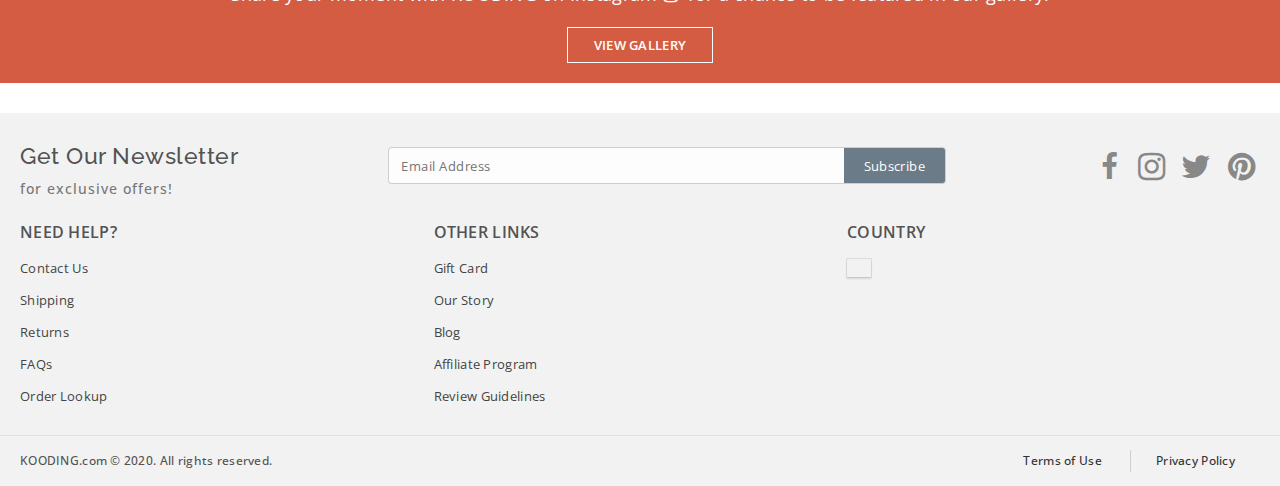
==== commit f4fb9e79: "fix header scroll direction" ====
--- a/index.html
+++ b/index.html
@@ -1,10 +1,12 @@
 <!DOCTYPE html>
 <html lang="en">
+
 <head>
     <meta charset="UTF-8">
     <meta name="viewport" content="width=device-width, initial-scale=1.0">
     <title>MaNaCollection</title>
     <link rel="stylesheet" href="https://stackpath.bootstrapcdn.com/font-awesome/4.7.0/css/font-awesome.min.css">
+    <link rel="stylesheet" href="css/jquery-ui.min.css">
     <link rel="stylesheet" href="css/OverlayScrollbars.min.css">
     <link rel="stylesheet" href="css/global.css">
     <link rel="stylesheet" href="css/promotion-bar.css">
@@ -14,16 +16,22 @@
     <link rel="stylesheet" href="css/sb-wrapper.css">
     <link rel="stylesheet" href="css/sb-home-wrap.css">
     <link rel="stylesheet" href="css/newspaper-banners.css">
+    <link rel="stylesheet" href="css/about-text.css">
     <link rel="stylesheet" href="css/ig-feed-wrap.css">
     <link rel="stylesheet" href="css/footer.css">
 
 
-    <script src="https://ajax.googleapis.com/ajax/libs/jquery/3.5.1/jquery.min.js"></script>
-    <script src="js/jquery.hoverIntent.min.js"></script>
-    <script src="js/swiper.min.js"></script>
-    <script src="js/jquery.overlayScrollbars.min.js"></script>
-    <script src="js/navbar.js"></script>
+    <script defer src="js/jquery-3.5.1.min.js"></script>
+    <script defer src="js/jquery-ui.min.js"></script>
+    <script defer src="js/jquery-ui-touch.min.js"></script>
+    <script defer src="js/jquery.hoverIntent.min.js"></script>
+    <script defer src="js/swiper.min.js"></script>
+    <script defer src="js/jquery.overlayScrollbars.min.js"></script>
+    <script defer src="js/scrolldir.min.js"></script>
+    <script defer src="js/widget.js"></script>
+    <script defer src="js/script.js"></script>
 </head>
+
 <body>
     <section class="isretina-identifier"></section>
     <section class="ismobile-identifier"></section>
@@ -37,7 +45,7 @@
         <div class='promo-wrap'>
             <div class='banner multibanner swiper-container' id='banner_6'>
                 <span class='pagination swiper-pagination'></span>
-                    <div class='animated swiper-wrapper'>   
+                <div class='animated swiper-wrapper'>
                     <div class='banner-item-anim swiper-slide' id='banner-item_1'>
                         <div class='banner-item-wrap'>
                             <div class='html-banner desktop'>
@@ -173,7 +181,7 @@
                             </span>
                         </div>
                     </div>
-                </div>  
+                </div>
                 <!-- navbar -->
                 <div class="sub-nav fixed-width">
                     <div class="sitenav-wrap">
@@ -208,107 +216,107 @@
                                                         <ul class="second-mchild">
                                                             <li><a href='/women-clothing/c/84'>All Clothing</a></li>
                                                             <li class=''><a href='/women-clothing-dresses/c/9'>Dresses</a>
-                                                            <li class=''><a href='/women-clothing-tops/c/13'>Tops</a>
-                                                            <li class=''><a href='/women-clothing-sweatshirts-and-hoodies/c/344'>Sweatshirts & Hoodies</a>
-                                                            <li class=''><a href='/women-clothing-shirts-blouses/c/12'>Shirts & Blouses</a>
-                                                            <li class=''><a href='/women-clothing-modern-hanbok/c/577'>Modern Hanbok</a>
-                                                            <li class=''><a href='/women-clothing-sweaters/c/11'>Sweaters</a>
-                                                            <li class=''><a href='/women-clothing-outerwear/c/10'>Outerwear</a>
-                                                            <li class=''><a href='/women-clothing-skirts/c/15'>Skirts</a>
-                                                            <li class=''><a href='/women-clothing-pants/c/14'>Pants</a>
-                                                            <li class=''><a href='/women-clothing-jeans/c/30'>Jeans</a>
-                                                            <li class=''><a href='/women-clothing-shorts/c/31'>Shorts</a>
-                                                            <li class=''><a href='/women-clothing-swimwear/c/25'>Swimwear</a>
-                                                            <li class=''><a href='/women-clothing-sleepwear/c/193'>Sleepwear</a>
-                                                            <li class=''><a href='/women-clothing-activewear/c/194'>Activewear</a>
-                                                            <li class=''><a href='/women-clothing-yogawear/c/752'>Yogawear</a>
-                                                            <li class=''><a href='/women-clothing-golfwear/c/817'>Golfwear</a>
-                                                            <li class=''><a href='/women-clothing-innerwear/c/195'>Innerwear</a>
-                                                            <li class=''><a href='/women-clothing-leggings/c/42'>Leggings</a>
-                                                            <li class=''><a href='/women-clothing-plus-sizes/c/548'>Plus Sizes</a>
+                                                                <li class=''><a href='/women-clothing-tops/c/13'>Tops</a>
+                                                                    <li class=''><a href='/women-clothing-sweatshirts-and-hoodies/c/344'>Sweatshirts & Hoodies</a>
+                                                                        <li class=''><a href='/women-clothing-shirts-blouses/c/12'>Shirts & Blouses</a>
+                                                                            <li class=''><a href='/women-clothing-modern-hanbok/c/577'>Modern Hanbok</a>
+                                                                                <li class=''><a href='/women-clothing-sweaters/c/11'>Sweaters</a>
+                                                                                    <li class=''><a href='/women-clothing-outerwear/c/10'>Outerwear</a>
+                                                                                        <li class=''><a href='/women-clothing-skirts/c/15'>Skirts</a>
+                                                                                            <li class=''><a href='/women-clothing-pants/c/14'>Pants</a>
+                                                                                                <li class=''><a href='/women-clothing-jeans/c/30'>Jeans</a>
+                                                                                                    <li class=''><a href='/women-clothing-shorts/c/31'>Shorts</a>
+                                                                                                        <li class=''><a href='/women-clothing-swimwear/c/25'>Swimwear</a>
+                                                                                                            <li class=''><a href='/women-clothing-sleepwear/c/193'>Sleepwear</a>
+                                                                                                                <li class=''><a href='/women-clothing-activewear/c/194'>Activewear</a>
+                                                                                                                    <li class=''><a href='/women-clothing-yogawear/c/752'>Yogawear</a>
+                                                                                                                        <li class=''><a href='/women-clothing-golfwear/c/817'>Golfwear</a>
+                                                                                                                            <li class=''><a href='/women-clothing-innerwear/c/195'>Innerwear</a>
+                                                                                                                                <li class=''><a href='/women-clothing-leggings/c/42'>Leggings</a>
+                                                                                                                                    <li class=''><a href='/women-clothing-plus-sizes/c/548'>Plus Sizes</a>
                                                         </ul>
-                                                    </li>
-                                                    <li class=''>
-                                                        <span class='mdrop-sub'></span>
-                                                        <i class='mobile-drop-icon fa fa-chevron-right'></i>
-                                                        <a href='/women-accessories/c/92'>Accessories</a>
-                                                        <div class='back two'>
-                                                            <i class='fa fa-chevron-left'></i>
-                                                            <span class='text'>Women <span class='slash'>/</span> Accessories</span>
-                                                        </div>
-                                                        <ul class='second-mchild'>
-                                                            <li><a href='/women-accessories/c/92'>All Accessories</a></li>
-                                                            <li class=''><a href='/women-accessories-masks/c/883'>Masks</a>
-                                                            <li class=''><a href='/women-accessories-jewelry/c/21'>Jewelry</a>
-                                                            <li class=''><a href='/women-accessories-hair-accessories/c/109'>Hair Accessories</a>
-                                                            <li class=''><a href='/women-accessories-sunglasses/c/20'>Sunglasses</a>
-                                                            <li class=''><a href='/women-accessories-korean-traditional-accessories/c/1010'>Korean Traditional Accessories</a>
-                                                            <li class=''><a href='/women-accessories-glasses/c/207'>Glasses</a>
-                                                            <li class=''><a href='/women-accessories-hats/c/22'>Hats</a>
-                                                            <li class=''><a href='/women-accessories-neck-gaiters-bandana-masks/c/1001'>Neck Gaiters & Bandana Masks</a>
-                                                            <li class=''><a href='/women-accessories-scarves-mufflers/c/61'>Scarves & Mufflers</a>
-                                                            <li class=''><a href='/women-accessories-socks-stockings/c/830'>Socks & Stockings</a>
-                                                            <li class=''><a href='/women-accessories-watches/c/23'>Watches</a>
-                                                            <li class=''><a href='/women-accessories-belts/c/299'>Belts</a>
-                                                            <li class=''><a href='/women-accessories-gloves/c/300'>Gloves</a>
-                                                            <li class=''><a href='/women-accessories-others/c/24'>Other</a>
-                                                        </ul>
-                                                    </li>
-                                                    <li class=''>
-                                                        <span class='mdrop-sub'></span>
-                                                        <i class='mobile-drop-icon fa fa-chevron-right'></i>
-                                                        <a href='/women-shoes/c/86'>Shoes</a>
-                                                        <div class='back two'>
-                                                            <i class='fa fa-chevron-left'></i>
-                                                            <span class='text'>Women <span class='slash'>/</span> Shoes</span>
-                                                        </div>
-                                                        <ul class='second-mchild'>
-                                                            <li><a href='/women-shoes/c/86'>All Shoes</a></li>
-                                                            <li class=''><a href='/women-shoes-sneakers/c/36'>Sneakers</a>
-                                                            <li class=''><a href='/women-shoes-loafers/c/460'>Loafers</a>
-                                                            <li class=''><a href='/women-shoes-oxfords/c/461'>Oxfords</a>
-                                                            <li class=''><a href='/women-shoes-pumps/c/17'>Pumps</a>
-                                                            <li class=''><a href='/women-shoes-boots/c/16'>Boots</a>
-                                                            <li class=''><a href='/women-shoes-sandals/c/18'>Sandals</a>
-                                                            <li class=''><a href='/women-shoes-flats/c/110'>Flats</a>
-                                                            <li class=''><a href='/women-shoes-slippers/c/795'>Slippers</a>
-                                                            <li class=''><a href='/women-shoes-evening-and-bridal/c/205'>Evening & Bridal</a>
-                                                        </ul>
-                                                    </li>
-                                                    <li class=''>
-                                                        <span class='mdrop-sub'></span>
-                                                        <i class='mobile-drop-icon fa fa-chevron-right'></i>
-                                                        <a href='/women-bags/c/89'>Bags</a>
-                                                        <div class='back two'>
-                                                            <i class='fa fa-chevron-left'></i>
-                                                            <span class='text'>Women <span class='slash'>/</span> Bags</span>
-                                                        </div>
-                                                        <ul class='second-mchild'>
-                                                            <li><a href='/women-bags/c/89'>All Bags</a></li>
-                                                            <li class=''><a href='/women-bags-handbags/c/33'>Handbags</a>
-                                                            <li class=''><a href='/women-bags-backpacks/c/34'>Backpacks</a>
-                                                            <li class=''><a href='/women-bags-crossbody-bags/c/772'>Crossbody Bags</a>
-                                                            <li class=''><a href='/women-bags-wallets/c/35'>Wallets</a>
-                                                            <li class=''><a href='/women-bags-passport-cases/c/1016'>Passport Cases</a>
-                                                            <li class=''><a href='/women-bags-pouches/c/1017'>Pouches</a>
-                                                        </ul>
-                                                    </li>
-                                                    <li class=''>
-                                                        <span class='mdrop-sub'></span>
-                                                        <i class='mobile-drop-icon fa fa-chevron-right'></i>
-                                                        <a href='/women-tech-accessories/c/130'>Tech Accessories</a>
-                                                        <div class='back two'>
-                                                            <i class='fa fa-chevron-left'></i>
-                                                            <span class='text'>Women <span class='slash'>/</span> Tech Accessories</span>
-                                                        </div>
-                                                        <ul class='second-mchild'>
-                                                            <li><a href='/women-tech-accessories/c/130'>All Tech Accessories</a></li>
-                                                            <li class=''><a href='/women-tech-accessories-phone-cases/c/131'>Phone Cases</a>
-                                                            <li class=''><a href='/women-tech-accessories-smart-rings/c/765'>Smart Rings</a>
-                                                            <li class=''><a href='/women-tech-accessories-sticky-pads/c/766'>Sticky Pads</a>
-                                                            <li class=''><a href='/women-tech-accessories-others/c/134'>Other</a>
-                                                        </ul>
-                                                    </li>
+                                                        </li>
+                                                        <li class=''>
+                                                            <span class='mdrop-sub'></span>
+                                                            <i class='mobile-drop-icon fa fa-chevron-right'></i>
+                                                            <a href='/women-accessories/c/92'>Accessories</a>
+                                                            <div class='back two'>
+                                                                <i class='fa fa-chevron-left'></i>
+                                                                <span class='text'>Women <span class='slash'>/</span> Accessories</span>
+                                                            </div>
+                                                            <ul class='second-mchild'>
+                                                                <li><a href='/women-accessories/c/92'>All Accessories</a></li>
+                                                                <li class=''><a href='/women-accessories-masks/c/883'>Masks</a>
+                                                                    <li class=''><a href='/women-accessories-jewelry/c/21'>Jewelry</a>
+                                                                        <li class=''><a href='/women-accessories-hair-accessories/c/109'>Hair Accessories</a>
+                                                                            <li class=''><a href='/women-accessories-sunglasses/c/20'>Sunglasses</a>
+                                                                                <li class=''><a href='/women-accessories-korean-traditional-accessories/c/1010'>Korean Traditional Accessories</a>
+                                                                                    <li class=''><a href='/women-accessories-glasses/c/207'>Glasses</a>
+                                                                                        <li class=''><a href='/women-accessories-hats/c/22'>Hats</a>
+                                                                                            <li class=''><a href='/women-accessories-neck-gaiters-bandana-masks/c/1001'>Neck Gaiters & Bandana Masks</a>
+                                                                                                <li class=''><a href='/women-accessories-scarves-mufflers/c/61'>Scarves & Mufflers</a>
+                                                                                                    <li class=''><a href='/women-accessories-socks-stockings/c/830'>Socks & Stockings</a>
+                                                                                                        <li class=''><a href='/women-accessories-watches/c/23'>Watches</a>
+                                                                                                            <li class=''><a href='/women-accessories-belts/c/299'>Belts</a>
+                                                                                                                <li class=''><a href='/women-accessories-gloves/c/300'>Gloves</a>
+                                                                                                                    <li class=''><a href='/women-accessories-others/c/24'>Other</a>
+                                                            </ul>
+                                                            </li>
+                                                            <li class=''>
+                                                                <span class='mdrop-sub'></span>
+                                                                <i class='mobile-drop-icon fa fa-chevron-right'></i>
+                                                                <a href='/women-shoes/c/86'>Shoes</a>
+                                                                <div class='back two'>
+                                                                    <i class='fa fa-chevron-left'></i>
+                                                                    <span class='text'>Women <span class='slash'>/</span> Shoes</span>
+                                                                </div>
+                                                                <ul class='second-mchild'>
+                                                                    <li><a href='/women-shoes/c/86'>All Shoes</a></li>
+                                                                    <li class=''><a href='/women-shoes-sneakers/c/36'>Sneakers</a>
+                                                                        <li class=''><a href='/women-shoes-loafers/c/460'>Loafers</a>
+                                                                            <li class=''><a href='/women-shoes-oxfords/c/461'>Oxfords</a>
+                                                                                <li class=''><a href='/women-shoes-pumps/c/17'>Pumps</a>
+                                                                                    <li class=''><a href='/women-shoes-boots/c/16'>Boots</a>
+                                                                                        <li class=''><a href='/women-shoes-sandals/c/18'>Sandals</a>
+                                                                                            <li class=''><a href='/women-shoes-flats/c/110'>Flats</a>
+                                                                                                <li class=''><a href='/women-shoes-slippers/c/795'>Slippers</a>
+                                                                                                    <li class=''><a href='/women-shoes-evening-and-bridal/c/205'>Evening & Bridal</a>
+                                                                </ul>
+                                                                </li>
+                                                                <li class=''>
+                                                                    <span class='mdrop-sub'></span>
+                                                                    <i class='mobile-drop-icon fa fa-chevron-right'></i>
+                                                                    <a href='/women-bags/c/89'>Bags</a>
+                                                                    <div class='back two'>
+                                                                        <i class='fa fa-chevron-left'></i>
+                                                                        <span class='text'>Women <span class='slash'>/</span> Bags</span>
+                                                                    </div>
+                                                                    <ul class='second-mchild'>
+                                                                        <li><a href='/women-bags/c/89'>All Bags</a></li>
+                                                                        <li class=''><a href='/women-bags-handbags/c/33'>Handbags</a>
+                                                                            <li class=''><a href='/women-bags-backpacks/c/34'>Backpacks</a>
+                                                                                <li class=''><a href='/women-bags-crossbody-bags/c/772'>Crossbody Bags</a>
+                                                                                    <li class=''><a href='/women-bags-wallets/c/35'>Wallets</a>
+                                                                                        <li class=''><a href='/women-bags-passport-cases/c/1016'>Passport Cases</a>
+                                                                                            <li class=''><a href='/women-bags-pouches/c/1017'>Pouches</a>
+                                                                    </ul>
+                                                                    </li>
+                                                                    <li class=''>
+                                                                        <span class='mdrop-sub'></span>
+                                                                        <i class='mobile-drop-icon fa fa-chevron-right'></i>
+                                                                        <a href='/women-tech-accessories/c/130'>Tech Accessories</a>
+                                                                        <div class='back two'>
+                                                                            <i class='fa fa-chevron-left'></i>
+                                                                            <span class='text'>Women <span class='slash'>/</span> Tech Accessories</span>
+                                                                        </div>
+                                                                        <ul class='second-mchild'>
+                                                                            <li><a href='/women-tech-accessories/c/130'>All Tech Accessories</a></li>
+                                                                            <li class=''><a href='/women-tech-accessories-phone-cases/c/131'>Phone Cases</a>
+                                                                                <li class=''><a href='/women-tech-accessories-smart-rings/c/765'>Smart Rings</a>
+                                                                                    <li class=''><a href='/women-tech-accessories-sticky-pads/c/766'>Sticky Pads</a>
+                                                                                        <li class=''><a href='/women-tech-accessories-others/c/134'>Other</a>
+                                                                        </ul>
+                                                                        </li>
                                                 </ul>
                                                 <ul class="mini-nav desktop two-large">
                                                     <li class="first-child">
@@ -383,107 +391,107 @@
                                         </div>
                                     </div>
                                 </div>
-                            </li>
-                            <li class="allnav">
-                                <span class="mdrop-sub"></span>
-                                <i class="mobile-drop-icon fa fa-chevron-right"></i>
-                                <a href="javascript:void(0)">Men</a>
-                                <div class="dropped">
-                                    <div class="drop-wrap">
-                                        <div class="fixed-width">
-                                            <div class="left">
-                                                <div class="back one">
-                                                    <i class="fa fa-chevron-left"></i>
-                                                    <span class="text">Men</span>
-                                                </div>
-                                                <ul class="mini-nav desktop two-large">
-                                                    <li class="first-child">
-                                                        <a href="#">
+                                </li>
+                                <li class="allnav">
+                                    <span class="mdrop-sub"></span>
+                                    <i class="mobile-drop-icon fa fa-chevron-right"></i>
+                                    <a href="javascript:void(0)">Men</a>
+                                    <div class="dropped">
+                                        <div class="drop-wrap">
+                                            <div class="fixed-width">
+                                                <div class="left">
+                                                    <div class="back one">
+                                                        <i class="fa fa-chevron-left"></i>
+                                                        <span class="text">Men</span>
+                                                    </div>
+                                                    <ul class="mini-nav desktop two-large">
+                                                        <li class="first-child">
+                                                            <a href="#">
                                                             Clothing
                                                             <span class="fc-line"></span>
                                                         </a>
-                                                        <ul>
-                                                            <li class="second-child">
-                                                                <a href="#">Dresses</a>
-                                                            </li>
-                                                            <li class="second-child">
-                                                                <a href="#">Tops</a>
-                                                            </li>
-                                                            <li class="second-child">
-                                                                <a href="#">Sweatshirts & Hoodies</a>
-                                                            </li>
-                                                            <li class="second-child">
-                                                                <a href="#">Shirts & Blouses</a>
-                                                            </li>
-                                                            <li class="second-child">
-                                                                <a href="#">Sweaters</a>
-                                                            </li>
-                                                            <li class="second-child">
-                                                                <a href="#">Outerwear</a>
-                                                            </li>
-                                                            <li class="second-child">
-                                                                <a href="#">Skirts</a>
-                                                            </li>
-                                                            <li class="second-child">
-                                                                <a href="#">Pants</a>
-                                                            </li>
-                                                            <li class="second-child">
-                                                                <a href="#">Jeans</a>
-                                                            </li>
-                                                        </ul>
-                                                    </li>
-                                                    <li class="first-child">
-                                                        <a href="#">
+                                                            <ul>
+                                                                <li class="second-child">
+                                                                    <a href="#">Dresses</a>
+                                                                </li>
+                                                                <li class="second-child">
+                                                                    <a href="#">Tops</a>
+                                                                </li>
+                                                                <li class="second-child">
+                                                                    <a href="#">Sweatshirts & Hoodies</a>
+                                                                </li>
+                                                                <li class="second-child">
+                                                                    <a href="#">Shirts & Blouses</a>
+                                                                </li>
+                                                                <li class="second-child">
+                                                                    <a href="#">Sweaters</a>
+                                                                </li>
+                                                                <li class="second-child">
+                                                                    <a href="#">Outerwear</a>
+                                                                </li>
+                                                                <li class="second-child">
+                                                                    <a href="#">Skirts</a>
+                                                                </li>
+                                                                <li class="second-child">
+                                                                    <a href="#">Pants</a>
+                                                                </li>
+                                                                <li class="second-child">
+                                                                    <a href="#">Jeans</a>
+                                                                </li>
+                                                            </ul>
+                                                        </li>
+                                                        <li class="first-child">
+                                                            <a href="#">
                                                             Accessories
                                                             <span class="fc-line"></span>
                                                         </a>
-                                                        <ul>
-                                                            <li class="second-child">
-                                                                <a href="#">Dresses</a>
-                                                            </li>
-                                                            <li class="second-child">
-                                                                <a href="#">Tops</a>
-                                                            </li>
-                                                            <li class="second-child">
-                                                                <a href="#">Sweatshirts & Hoodies</a>
-                                                            </li>
-                                                            <li class="second-child">
-                                                                <a href="#">Shirts & Blouses</a>
-                                                            </li>
-                                                        </ul>
-                                                    </li>
-                                                </ul>
+                                                            <ul>
+                                                                <li class="second-child">
+                                                                    <a href="#">Dresses</a>
+                                                                </li>
+                                                                <li class="second-child">
+                                                                    <a href="#">Tops</a>
+                                                                </li>
+                                                                <li class="second-child">
+                                                                    <a href="#">Sweatshirts & Hoodies</a>
+                                                                </li>
+                                                                <li class="second-child">
+                                                                    <a href="#">Shirts & Blouses</a>
+                                                                </li>
+                                                            </ul>
+                                                        </li>
+                                                    </ul>
+                                                </div>
                                             </div>
                                         </div>
                                     </div>
-                                </div>
-                            </li>
-                            <li class="allnav">
-                                <span class="mdrop-sub"></span>
-                                <i class="mobile-drop-icon fa fa-chevron-right"></i>
-                                <a href="javascript:void(0)">Beauty</a>
-                            </li>
-                            <li class="allnav">
-                                <span class="mdrop-sub"></span>
-                                <i class="mobile-drop-icon fa fa-chevron-right"></i>
-                                <a href="javascript:void(0)">Kids</a>
-                            </li>
-                            <li class="allnav">
-                                <span class="mdrop-sub"></span>
-                                <i class="mobile-drop-icon fa fa-chevron-right"></i>
-                                <a href="javascript:void(0)">Lifestyle</a>
-                            </li>
-                            <li class="allnav">
-                                <span class="mdrop-sub"></span>
-                                <i class="mobile-drop-icon fa fa-chevron-right"></i>
-                                <a href="javascript:void(0)">Clearance</a>
-                            </li>
-                            <li class="allnav">
-                                <a href="javascript:void(0)" class="no-children">Brands</a>
-                            </li>
-                            <li class="allnav">
-                                <a href="javascript:void(0)" class="no-children">#MaNaCollection</a>
-                            </li>
+                                </li>
+                                <li class="allnav">
+                                    <span class="mdrop-sub"></span>
+                                    <i class="mobile-drop-icon fa fa-chevron-right"></i>
+                                    <a href="javascript:void(0)">Beauty</a>
+                                </li>
+                                <li class="allnav">
+                                    <span class="mdrop-sub"></span>
+                                    <i class="mobile-drop-icon fa fa-chevron-right"></i>
+                                    <a href="javascript:void(0)">Kids</a>
+                                </li>
+                                <li class="allnav">
+                                    <span class="mdrop-sub"></span>
+                                    <i class="mobile-drop-icon fa fa-chevron-right"></i>
+                                    <a href="javascript:void(0)">Lifestyle</a>
+                                </li>
+                                <li class="allnav">
+                                    <span class="mdrop-sub"></span>
+                                    <i class="mobile-drop-icon fa fa-chevron-right"></i>
+                                    <a href="javascript:void(0)">Clearance</a>
+                                </li>
+                                <li class="allnav">
+                                    <a href="javascript:void(0)" class="no-children">Brands</a>
+                                </li>
+                                <li class="allnav">
+                                    <a href="javascript:void(0)" class="no-children">#MaNaCollection</a>
+                                </li>
                         </ul>
                         <div class="my-account-mobile">
                             <button class="black header-signin gp-open" type="button">Sign In / Register</button>
@@ -647,18 +655,18 @@
                             <div class="sp-ps-inner">
                                 <div class="sppl-wrap" style="display: none;"></div>
                                 <div class="sp-product visible" style="display: inline-block;">
-                                    <a href="javascript:void(0)">                                 
-                                        <div class="product-image">
-                                            <img data-src="https://cdn-images.kooding.com/productListingImage/220920-2/b31860cb14c2853329baa3f6fa1d2c877ff7d425.jpg" class=" lazyloaded" src="https://cdn-images.kooding.com/productListingImage/220920-2/b31860cb14c2853329baa3f6fa1d2c877ff7d425.jpg">                                 
-                                        </div>                                 
-                                        <div class="product-text">                                     
-                                            <div class="product-title">Envy Look Volume Twisted Cardigan</div>                                 
-                                        </div>                                 
-                                        <div class="product-price ">                                     
-                                            <div class="sale-price">
-                                                <span class="currency lc">$</span>
-                                                <span class="number">0</span>
-                                            </div>                                     
+                                    <a href="javascript:void(0)">
+                                        <div class="product-image">
+                                            <img data-src="https://cdn-images.kooding.com/productListingImage/220920-2/b31860cb14c2853329baa3f6fa1d2c877ff7d425.jpg" class=" lazyloaded" src="https://cdn-images.kooding.com/productListingImage/220920-2/b31860cb14c2853329baa3f6fa1d2c877ff7d425.jpg">
+                                        </div>
+                                        <div class="product-text">
+                                            <div class="product-title">Envy Look Volume Twisted Cardigan</div>
+                                        </div>
+                                        <div class="product-price ">
+                                            <div class="sale-price">
+                                                <span class="currency lc">$</span>
+                                                <span class="number">0</span>
+                                            </div>
                                             <div class="default-price">
                                                 <span class="currency lc">$</span>
                                                 <span class="number">31.99</span>
@@ -667,290 +675,290 @@
                                                 <span class="number">4</span>
                                                 <img src="images/colorwheel-2.png">
                                             </div>
-                                        </div>                             
-                                    </a>                         
-                                </div>
-
-                                <div class="sp-product visible" style="display: inline-block;">
-                                    <a href="javascript:void(0)">                                 
-                                        <div class="product-image">
-                                            <img data-src="https://cdn-images.kooding.com/productListingImage/220875-2/3a78c4346d64c3362dcb34a7438455092c8f1097.jpg" class=" lazyloaded" src="https://cdn-images.kooding.com/productListingImage/220875-2/3a78c4346d64c3362dcb34a7438455092c8f1097.jpg">                                        
-                                        </div>                                 
-                                        <div class="product-text">                                     
-                                            <div class="product-title">Envy Look Volume Twisted Cardigan</div>                                 
-                                        </div>                                 
-                                        <div class="product-price ">                                     
-                                            <div class="sale-price">
-                                                <span class="currency lc">$</span>
-                                                <span class="number">0</span>
-                                            </div>                                     
-                                            <div class="default-price">
-                                                <span class="currency lc">$</span>
-                                                <span class="number">31.99</span>
-                                            </div>
-                                            <div class="multicolor">
-                                                <span class="number">4</span>
-                                                <img src="/images/icons/colorwheel-2.png">
-                                            </div>
-                                        </div>                             
-                                    </a>                         
-                                </div>
-
-                                <div class="sp-product visible" style="display: inline-block;">
-                                    <a href="javascript:void(0)">                                 
-                                        <div class="product-image">
-                                            <img data-src="https://cdn-images.kooding.com/productListingImage/219992-2/dcf7c4f9adee58eb85abf4c7a7eea9376472dac3.jpg" class=" lazyloaded" src="https://cdn-images.kooding.com/productListingImage/219992-2/dcf7c4f9adee58eb85abf4c7a7eea9376472dac3.jpg">                                        </div>                                 
-                                        <div class="product-text">                                     
-                                            <div class="product-title">Envy Look Volume Twisted Cardigan</div>                                 
-                                        </div>                                 
-                                        <div class="product-price ">                                     
-                                            <div class="sale-price">
-                                                <span class="currency lc">$</span>
-                                                <span class="number">0</span>
-                                            </div>                                     
-                                            <div class="default-price">
-                                                <span class="currency lc">$</span>
-                                                <span class="number">31.99</span>
-                                            </div>
-                                            <div class="multicolor">
-                                                <span class="number">4</span>
-                                                <img src="/images/icons/colorwheel-2.png">
-                                            </div>
-                                        </div>                             
-                                    </a>                         
-                                </div>
-
-                                <div class="sp-product visible" style="display: inline-block;">
-                                    <a href="javascript:void(0)">                                 
+                                        </div>
+                                    </a>
+                                </div>
+
+                                <div class="sp-product visible" style="display: inline-block;">
+                                    <a href="javascript:void(0)">
+                                        <div class="product-image">
+                                            <img data-src="https://cdn-images.kooding.com/productListingImage/220875-2/3a78c4346d64c3362dcb34a7438455092c8f1097.jpg" class=" lazyloaded" src="https://cdn-images.kooding.com/productListingImage/220875-2/3a78c4346d64c3362dcb34a7438455092c8f1097.jpg">
+                                        </div>
+                                        <div class="product-text">
+                                            <div class="product-title">Envy Look Volume Twisted Cardigan</div>
+                                        </div>
+                                        <div class="product-price ">
+                                            <div class="sale-price">
+                                                <span class="currency lc">$</span>
+                                                <span class="number">0</span>
+                                            </div>
+                                            <div class="default-price">
+                                                <span class="currency lc">$</span>
+                                                <span class="number">31.99</span>
+                                            </div>
+                                            <div class="multicolor">
+                                                <span class="number">4</span>
+                                                <img src="/images/icons/colorwheel-2.png">
+                                            </div>
+                                        </div>
+                                    </a>
+                                </div>
+
+                                <div class="sp-product visible" style="display: inline-block;">
+                                    <a href="javascript:void(0)">
+                                        <div class="product-image">
+                                            <img data-src="https://cdn-images.kooding.com/productListingImage/219992-2/dcf7c4f9adee58eb85abf4c7a7eea9376472dac3.jpg" class=" lazyloaded" src="https://cdn-images.kooding.com/productListingImage/219992-2/dcf7c4f9adee58eb85abf4c7a7eea9376472dac3.jpg">                                            </div>
+                                        <div class="product-text">
+                                            <div class="product-title">Envy Look Volume Twisted Cardigan</div>
+                                        </div>
+                                        <div class="product-price ">
+                                            <div class="sale-price">
+                                                <span class="currency lc">$</span>
+                                                <span class="number">0</span>
+                                            </div>
+                                            <div class="default-price">
+                                                <span class="currency lc">$</span>
+                                                <span class="number">31.99</span>
+                                            </div>
+                                            <div class="multicolor">
+                                                <span class="number">4</span>
+                                                <img src="/images/icons/colorwheel-2.png">
+                                            </div>
+                                        </div>
+                                    </a>
+                                </div>
+
+                                <div class="sp-product visible" style="display: inline-block;">
+                                    <a href="javascript:void(0)">
                                         <div class="product-image">
                                             <img data-src="https://cdn-images.kooding.com/productListingImage/221068-2/142d99fb674171dd047330705687fea56e302eb5.jpg" class=" lazyloaded" src="https://cdn-images.kooding.com/productListingImage/221068-2/142d99fb674171dd047330705687fea56e302eb5.jpg">
-                                        </div>                                 
-                                        <div class="product-text">                                     
-                                            <div class="product-title">Envy Look Volume Twisted Cardigan</div>                                 
-                                        </div>                                 
-                                        <div class="product-price ">                                     
-                                            <div class="sale-price">
-                                                <span class="currency lc">$</span>
-                                                <span class="number">0</span>
-                                            </div>                                     
-                                            <div class="default-price">
-                                                <span class="currency lc">$</span>
-                                                <span class="number">31.99</span>
-                                            </div>
-                                            <div class="multicolor">
-                                                <span class="number">4</span>
-                                                <img src="/images/icons/colorwheel-2.png">
-                                            </div>
-                                        </div>                             
-                                    </a>                         
-                                </div>
-
-                                <div class="sp-product visible" style="display: inline-block;">
-                                    <a href="javascript:void(0)">                                 
+                                        </div>
+                                        <div class="product-text">
+                                            <div class="product-title">Envy Look Volume Twisted Cardigan</div>
+                                        </div>
+                                        <div class="product-price ">
+                                            <div class="sale-price">
+                                                <span class="currency lc">$</span>
+                                                <span class="number">0</span>
+                                            </div>
+                                            <div class="default-price">
+                                                <span class="currency lc">$</span>
+                                                <span class="number">31.99</span>
+                                            </div>
+                                            <div class="multicolor">
+                                                <span class="number">4</span>
+                                                <img src="/images/icons/colorwheel-2.png">
+                                            </div>
+                                        </div>
+                                    </a>
+                                </div>
+
+                                <div class="sp-product visible" style="display: inline-block;">
+                                    <a href="javascript:void(0)">
                                         <div class="product-image">
                                             <img data-src="https://cdn-images.kooding.com/productListingImage/220644-2/a7ade03c9c18ff09ef8f041c2546dfb5a321675a.jpg" class=" lazyloaded" src="https://cdn-images.kooding.com/productListingImage/220644-2/a7ade03c9c18ff09ef8f041c2546dfb5a321675a.jpg">
-                                        </div>                                 
-                                        <div class="product-text">                                     
-                                            <div class="product-title">Envy Look Volume Twisted Cardigan</div>                                 
-                                        </div>                                 
-                                        <div class="product-price ">                                     
-                                            <div class="sale-price">
-                                                <span class="currency lc">$</span>
-                                                <span class="number">0</span>
-                                            </div>                                     
-                                            <div class="default-price">
-                                                <span class="currency lc">$</span>
-                                                <span class="number">31.99</span>
-                                            </div>
-                                            <div class="multicolor">
-                                                <span class="number">4</span>
-                                                <img src="/images/icons/colorwheel-2.png">
-                                            </div>
-                                        </div>                             
-                                    </a>                         
-                                </div>
-
-                                <div class="sp-product visible" style="display: inline-block;">
-                                    <a href="javascript:void(0)">                                 
+                                        </div>
+                                        <div class="product-text">
+                                            <div class="product-title">Envy Look Volume Twisted Cardigan</div>
+                                        </div>
+                                        <div class="product-price ">
+                                            <div class="sale-price">
+                                                <span class="currency lc">$</span>
+                                                <span class="number">0</span>
+                                            </div>
+                                            <div class="default-price">
+                                                <span class="currency lc">$</span>
+                                                <span class="number">31.99</span>
+                                            </div>
+                                            <div class="multicolor">
+                                                <span class="number">4</span>
+                                                <img src="/images/icons/colorwheel-2.png">
+                                            </div>
+                                        </div>
+                                    </a>
+                                </div>
+
+                                <div class="sp-product visible" style="display: inline-block;">
+                                    <a href="javascript:void(0)">
                                         <div class="product-image">
                                             <img data-src="https://cdn-images.kooding.com/productListingImage/220089-2/ed7ed01e3292314b4c077962b650fb5701928340.jpg" class=" lazyloaded" src="https://cdn-images.kooding.com/productListingImage/220089-2/ed7ed01e3292314b4c077962b650fb5701928340.jpg">
-                                        </div>                                 
-                                        <div class="product-text">                                     
-                                            <div class="product-title">Envy Look Volume Twisted Cardigan</div>                                 
-                                        </div>                                 
-                                        <div class="product-price ">                                     
-                                            <div class="sale-price">
-                                                <span class="currency lc">$</span>
-                                                <span class="number">0</span>
-                                            </div>                                     
-                                            <div class="default-price">
-                                                <span class="currency lc">$</span>
-                                                <span class="number">31.99</span>
-                                            </div>
-                                            <div class="multicolor">
-                                                <span class="number">4</span>
-                                                <img src="/images/icons/colorwheel-2.png">
-                                            </div>
-                                        </div>                             
-                                    </a>                         
-                                </div>
-
-                                <div class="sp-product visible" style="display: inline-block;">
-                                    <a href="javascript:void(0)">                                 
+                                        </div>
+                                        <div class="product-text">
+                                            <div class="product-title">Envy Look Volume Twisted Cardigan</div>
+                                        </div>
+                                        <div class="product-price ">
+                                            <div class="sale-price">
+                                                <span class="currency lc">$</span>
+                                                <span class="number">0</span>
+                                            </div>
+                                            <div class="default-price">
+                                                <span class="currency lc">$</span>
+                                                <span class="number">31.99</span>
+                                            </div>
+                                            <div class="multicolor">
+                                                <span class="number">4</span>
+                                                <img src="/images/icons/colorwheel-2.png">
+                                            </div>
+                                        </div>
+                                    </a>
+                                </div>
+
+                                <div class="sp-product visible" style="display: inline-block;">
+                                    <a href="javascript:void(0)">
                                         <div class="product-image">
                                             <img data-src="https://cdn-images.kooding.com/productListingImage/221040-2/0bfc3acb65638449786498a18fcb7be5b9d6a169.jpg" class=" lazyloaded" src="https://cdn-images.kooding.com/productListingImage/221040-2/0bfc3acb65638449786498a18fcb7be5b9d6a169.jpg">
-                                        </div>                                 
-                                        <div class="product-text">                                     
-                                            <div class="product-title">Envy Look Volume Twisted Cardigan</div>                                 
-                                        </div>                                 
-                                        <div class="product-price ">                                     
-                                            <div class="sale-price">
-                                                <span class="currency lc">$</span>
-                                                <span class="number">0</span>
-                                            </div>                                     
-                                            <div class="default-price">
-                                                <span class="currency lc">$</span>
-                                                <span class="number">31.99</span>
-                                            </div>
-                                            <div class="multicolor">
-                                                <span class="number">4</span>
-                                                <img src="/images/icons/colorwheel-2.png">
-                                            </div>
-                                        </div>                             
-                                    </a>                         
-                                </div>
-
-                                <div class="sp-product visible" style="display: inline-block;">
-                                    <a href="javascript:void(0)">                                 
+                                        </div>
+                                        <div class="product-text">
+                                            <div class="product-title">Envy Look Volume Twisted Cardigan</div>
+                                        </div>
+                                        <div class="product-price ">
+                                            <div class="sale-price">
+                                                <span class="currency lc">$</span>
+                                                <span class="number">0</span>
+                                            </div>
+                                            <div class="default-price">
+                                                <span class="currency lc">$</span>
+                                                <span class="number">31.99</span>
+                                            </div>
+                                            <div class="multicolor">
+                                                <span class="number">4</span>
+                                                <img src="/images/icons/colorwheel-2.png">
+                                            </div>
+                                        </div>
+                                    </a>
+                                </div>
+
+                                <div class="sp-product visible" style="display: inline-block;">
+                                    <a href="javascript:void(0)">
                                         <div class="product-image">
                                             <img data-src="https://cdn-images.kooding.com/productListingImage/220745-2/cb5fc0d70226bd452a3e874d1979f1f2ef83ade4.jpg" class=" lazyloaded" src="https://cdn-images.kooding.com/productListingImage/220745-2/cb5fc0d70226bd452a3e874d1979f1f2ef83ade4.jpg">
-                                        </div>                                 
-                                        <div class="product-text">                                     
-                                            <div class="product-title">Envy Look Volume Twisted Cardigan</div>                                 
-                                        </div>                                 
-                                        <div class="product-price ">                                     
-                                            <div class="sale-price">
-                                                <span class="currency lc">$</span>
-                                                <span class="number">0</span>
-                                            </div>                                     
-                                            <div class="default-price">
-                                                <span class="currency lc">$</span>
-                                                <span class="number">31.99</span>
-                                            </div>
-                                            <div class="multicolor">
-                                                <span class="number">4</span>
-                                                <img src="/images/icons/colorwheel-2.png">
-                                            </div>
-                                        </div>                             
-                                    </a>                         
-                                </div>
-
-                                <div class="sp-product visible" style="display: inline-block;">
-                                    <a href="javascript:void(0)">                                 
+                                        </div>
+                                        <div class="product-text">
+                                            <div class="product-title">Envy Look Volume Twisted Cardigan</div>
+                                        </div>
+                                        <div class="product-price ">
+                                            <div class="sale-price">
+                                                <span class="currency lc">$</span>
+                                                <span class="number">0</span>
+                                            </div>
+                                            <div class="default-price">
+                                                <span class="currency lc">$</span>
+                                                <span class="number">31.99</span>
+                                            </div>
+                                            <div class="multicolor">
+                                                <span class="number">4</span>
+                                                <img src="/images/icons/colorwheel-2.png">
+                                            </div>
+                                        </div>
+                                    </a>
+                                </div>
+
+                                <div class="sp-product visible" style="display: inline-block;">
+                                    <a href="javascript:void(0)">
                                         <div class="product-image">
                                             <img data-src="https://cdn-images.kooding.com/productListingImage/220605-2/6574ef0608c522e5b0d93bed23d50e8d03623e14.jpg" class=" lazyloaded" src="https://cdn-images.kooding.com/productListingImage/220605-2/6574ef0608c522e5b0d93bed23d50e8d03623e14.jpg">
-                                        </div>                                 
-                                        <div class="product-text">                                     
-                                            <div class="product-title">Envy Look Volume Twisted Cardigan</div>                                 
-                                        </div>                                 
-                                        <div class="product-price ">                                     
-                                            <div class="sale-price">
-                                                <span class="currency lc">$</span>
-                                                <span class="number">0</span>
-                                            </div>                                     
-                                            <div class="default-price">
-                                                <span class="currency lc">$</span>
-                                                <span class="number">31.99</span>
-                                            </div>
-                                            <div class="multicolor">
-                                                <span class="number">4</span>
-                                                <img src="/images/icons/colorwheel-2.png">
-                                            </div>
-                                        </div>                             
-                                    </a>                         
-                                </div>
-
-                                <div class="sp-product visible" style="display: inline-block;">
-                                    <a href="javascript:void(0)">                                 
+                                        </div>
+                                        <div class="product-text">
+                                            <div class="product-title">Envy Look Volume Twisted Cardigan</div>
+                                        </div>
+                                        <div class="product-price ">
+                                            <div class="sale-price">
+                                                <span class="currency lc">$</span>
+                                                <span class="number">0</span>
+                                            </div>
+                                            <div class="default-price">
+                                                <span class="currency lc">$</span>
+                                                <span class="number">31.99</span>
+                                            </div>
+                                            <div class="multicolor">
+                                                <span class="number">4</span>
+                                                <img src="/images/icons/colorwheel-2.png">
+                                            </div>
+                                        </div>
+                                    </a>
+                                </div>
+
+                                <div class="sp-product visible" style="display: inline-block;">
+                                    <a href="javascript:void(0)">
                                         <div class="product-image">
                                             <img data-src="https://cdn-images.kooding.com/productListingImage/220631-2/b33ec78adc91d1e30b54c8a2821c9ec126be86d9.jpg" class=" lazyloaded" src="https://cdn-images.kooding.com/productListingImage/220631-2/b33ec78adc91d1e30b54c8a2821c9ec126be86d9.jpg">
-                                        </div>                                 
-                                        <div class="product-text">                                     
-                                            <div class="product-title">Envy Look Volume Twisted Cardigan</div>                                 
-                                        </div>                                 
-                                        <div class="product-price ">                                     
-                                            <div class="sale-price">
-                                                <span class="currency lc">$</span>
-                                                <span class="number">0</span>
-                                            </div>                                     
-                                            <div class="default-price">
-                                                <span class="currency lc">$</span>
-                                                <span class="number">31.99</span>
-                                            </div>
-                                            <div class="multicolor">
-                                                <span class="number">4</span>
-                                                <img src="/images/icons/colorwheel-2.png">
-                                            </div>
-                                        </div>                             
-                                    </a>                         
-                                </div>
-
-                                <div class="sp-product visible" style="display: inline-block;">
-                                    <a href="javascript:void(0)">                                 
+                                        </div>
+                                        <div class="product-text">
+                                            <div class="product-title">Envy Look Volume Twisted Cardigan</div>
+                                        </div>
+                                        <div class="product-price ">
+                                            <div class="sale-price">
+                                                <span class="currency lc">$</span>
+                                                <span class="number">0</span>
+                                            </div>
+                                            <div class="default-price">
+                                                <span class="currency lc">$</span>
+                                                <span class="number">31.99</span>
+                                            </div>
+                                            <div class="multicolor">
+                                                <span class="number">4</span>
+                                                <img src="/images/icons/colorwheel-2.png">
+                                            </div>
+                                        </div>
+                                    </a>
+                                </div>
+
+                                <div class="sp-product visible" style="display: inline-block;">
+                                    <a href="javascript:void(0)">
                                         <div class="product-image">
                                             <img data-src="https://cdn-images.kooding.com/productListingImage/220814-2/d9207242489a2b3d8279ed892ba0144263fad2e0.jpg" class=" lazyloaded" src="https://cdn-images.kooding.com/productListingImage/220814-2/d9207242489a2b3d8279ed892ba0144263fad2e0.jpg">
-                                        </div>                                 
-                                        <div class="product-text">                                     
-                                            <div class="product-title">Envy Look Volume Twisted Cardigan</div>                                 
-                                        </div>                                 
-                                        <div class="product-price ">                                     
-                                            <div class="sale-price">
-                                                <span class="currency lc">$</span>
-                                                <span class="number">0</span>
-                                            </div>                                     
-                                            <div class="default-price">
-                                                <span class="currency lc">$</span>
-                                                <span class="number">31.99</span>
-                                            </div>
-                                            <div class="multicolor">
-                                                <span class="number">4</span>
-                                                <img src="/images/icons/colorwheel-2.png">
-                                            </div>
-                                        </div>                             
-                                    </a>                         
-                                </div>
-
-                                <div class="sp-product visible" style="display: inline-block;">
-                                    <a href="javascript:void(0)">                                 
+                                        </div>
+                                        <div class="product-text">
+                                            <div class="product-title">Envy Look Volume Twisted Cardigan</div>
+                                        </div>
+                                        <div class="product-price ">
+                                            <div class="sale-price">
+                                                <span class="currency lc">$</span>
+                                                <span class="number">0</span>
+                                            </div>
+                                            <div class="default-price">
+                                                <span class="currency lc">$</span>
+                                                <span class="number">31.99</span>
+                                            </div>
+                                            <div class="multicolor">
+                                                <span class="number">4</span>
+                                                <img src="/images/icons/colorwheel-2.png">
+                                            </div>
+                                        </div>
+                                    </a>
+                                </div>
+
+                                <div class="sp-product visible" style="display: inline-block;">
+                                    <a href="javascript:void(0)">
                                         <div class="product-image">
                                             <img data-src="https://cdn-images.kooding.com/productListingImage/221012-2/6d6c265939bace124b0c191e15b3cbff2953a28d.jpg" class=" lazyloaded" src="https://cdn-images.kooding.com/productListingImage/221012-2/6d6c265939bace124b0c191e15b3cbff2953a28d.jpg">
-                                        </div>                                 
-                                        <div class="product-text">                                     
-                                            <div class="product-title">Envy Look Volume Twisted Cardigan</div>                                 
-                                        </div>                                 
-                                        <div class="product-price ">                                     
-                                            <div class="sale-price">
-                                                <span class="currency lc">$</span>
-                                                <span class="number">0</span>
-                                            </div>                                     
-                                            <div class="default-price">
-                                                <span class="currency lc">$</span>
-                                                <span class="number">31.99</span>
-                                            </div>
-                                            <div class="multicolor">
-                                                <span class="number">4</span>
-                                                <img src="/images/icons/colorwheel-2.png">
-                                            </div>
-                                        </div>                             
-                                    </a>                         
-                                </div>
-                                
+                                        </div>
+                                        <div class="product-text">
+                                            <div class="product-title">Envy Look Volume Twisted Cardigan</div>
+                                        </div>
+                                        <div class="product-price ">
+                                            <div class="sale-price">
+                                                <span class="currency lc">$</span>
+                                                <span class="number">0</span>
+                                            </div>
+                                            <div class="default-price">
+                                                <span class="currency lc">$</span>
+                                                <span class="number">31.99</span>
+                                            </div>
+                                            <div class="multicolor">
+                                                <span class="number">4</span>
+                                                <img src="/images/icons/colorwheel-2.png">
+                                            </div>
+                                        </div>
+                                    </a>
+                                </div>
+
                             </div>
                         </div>
                     </div>
                     <div class='gender-toggle'>
                         <span class='text'>Women</span>
-                        <input type='checkbox' id='toggly' >
+                        <input type="checkbox" id="toggly">
                         <label for='toggly'><i style='background:#C24242;'></i></label>
                         <span class='text'>Men</span>
                     </div>
@@ -968,7 +976,8 @@
                                 </div>
                                 <picture>
                                     <source media="(max-width: 768px)" data-srcset="https://cdn-images.kooding.com/bannerItem/mobile/360/9546991c9c65f6e346142d0241168437dcb4f7d2.jpg" srcset="https://cdn-images.kooding.com/bannerItem/mobile/360/9546991c9c65f6e346142d0241168437dcb4f7d2.jpg">
-                                    <img class=" lazyloaded" data-src="https://cdn-images.kooding.com/bannerItem/desktop/360/bf1b615958cd6328c030365ba2846378d6893dc6.jpg" src="https://cdn-images.kooding.com/bannerItem/desktop/360/bf1b615958cd6328c030365ba2846378d6893dc6.jpg" alt="Blackhead Cleanser" title="Blackhead Cleanser">
+                                    <img class=" lazyloaded" data-src="https://cdn-images.kooding.com/bannerItem/desktop/360/bf1b615958cd6328c030365ba2846378d6893dc6.jpg" src="https://cdn-images.kooding.com/bannerItem/desktop/360/bf1b615958cd6328c030365ba2846378d6893dc6.jpg" alt="Blackhead Cleanser"
+                                        title="Blackhead Cleanser">
                                 </picture>
                             </div>
                             <div class="banner-shoptext">
@@ -990,7 +999,8 @@
                                 </div>
                                 <picture>
                                     <source media="(max-width: 768px)" data-srcset="https://cdn-images.kooding.com/bannerItem/mobile/412/34d6d04973d49d0cb157ece3356b8d6e0063c4ff.jpg" srcset="https://cdn-images.kooding.com/bannerItem/mobile/412/34d6d04973d49d0cb157ece3356b8d6e0063c4ff.jpg">
-                                    <img class=" lazyloaded" data-src="https://cdn-images.kooding.com/bannerItem/desktop/360/bf1b615958cd6328c030365ba2846378d6893dc6.jpg" src="https://cdn-images.kooding.com/bannerItem/desktop/412/6672ac7469214c98c28f0d4aa727a39772fbb40f.jpg" alt="Blackhead Cleanser" title="Blackhead Cleanser">
+                                    <img class=" lazyloaded" data-src="https://cdn-images.kooding.com/bannerItem/desktop/360/bf1b615958cd6328c030365ba2846378d6893dc6.jpg" src="https://cdn-images.kooding.com/bannerItem/desktop/412/6672ac7469214c98c28f0d4aa727a39772fbb40f.jpg" alt="Blackhead Cleanser"
+                                        title="Blackhead Cleanser">
                                 </picture>
                             </div>
                             <div class="banner-shoptext">
@@ -1014,7 +1024,8 @@
                                 </div>
                                 <picture>
                                     <source media="(max-width: 768px)" data-srcset="https://cdn-images.kooding.com/bannerItem/mobile/376/92b93044b141950a5c6e15e426cefa69cd4d492b.jpg" srcset="https://cdn-images.kooding.com/bannerItem/mobile/376/92b93044b141950a5c6e15e426cefa69cd4d492b.jpg">
-                                    <img class=" ls-is-cached lazyloaded" data-src="https://cdn-images.kooding.com/bannerItem/desktop/376/c917521fdfa26be7aa339ede119e8b14cf2bafd7.jpg" src="https://cdn-images.kooding.com/bannerItem/desktop/376/c917521fdfa26be7aa339ede119e8b14cf2bafd7.jpg" alt="Hanbok in Everyday Life" title="Hanbok in Everyday Life">
+                                    <img class=" ls-is-cached lazyloaded" data-src="https://cdn-images.kooding.com/bannerItem/desktop/376/c917521fdfa26be7aa339ede119e8b14cf2bafd7.jpg" src="https://cdn-images.kooding.com/bannerItem/desktop/376/c917521fdfa26be7aa339ede119e8b14cf2bafd7.jpg"
+                                        alt="Hanbok in Everyday Life" title="Hanbok in Everyday Life">
                                 </picture>
                             </div>
                             <div class="banner-shoptext">
@@ -1055,18 +1066,18 @@
                             <div class="sp-ps-inner">
                                 <div class="sppl-wrap" style="display: none;"></div>
                                 <div class="sp-product visible" style="display: inline-block;">
-                                    <a href="javascript:void(0)">                                 
+                                    <a href="javascript:void(0)">
                                         <div class="product-image">
                                             <img data-src="https://cdn-images.kooding.com/productListingImage/218404-2/9299fc483d5235b8d06b9fcfcd0184bfcef68090.jpg" class=" lazyloaded" src="https://cdn-images.kooding.com/productListingImage/218404-2/9299fc483d5235b8d06b9fcfcd0184bfcef68090.jpg">
-                                        </div>                                 
-                                        <div class="product-text">                                     
-                                            <div class="product-title">Envy Look Volume Twisted Cardigan</div>                                 
-                                        </div>                                 
-                                        <div class="product-price ">                                     
-                                            <div class="sale-price">
-                                                <span class="currency lc">$</span>
-                                                <span class="number">0</span>
-                                            </div>                                     
+                                        </div>
+                                        <div class="product-text">
+                                            <div class="product-title">Envy Look Volume Twisted Cardigan</div>
+                                        </div>
+                                        <div class="product-price ">
+                                            <div class="sale-price">
+                                                <span class="currency lc">$</span>
+                                                <span class="number">0</span>
+                                            </div>
                                             <div class="default-price">
                                                 <span class="currency lc">$</span>
                                                 <span class="number">31.99</span>
@@ -1075,305 +1086,333 @@
                                                 <span class="number">4</span>
                                                 <img src="images/colorwheel-2.png">
                                             </div>
-                                        </div>                             
-                                    </a>                         
-                                </div>
-
-                                <div class="sp-product visible" style="display: inline-block;">
-                                    <a href="javascript:void(0)">                                 
+                                        </div>
+                                    </a>
+                                </div>
+
+                                <div class="sp-product visible" style="display: inline-block;">
+                                    <a href="javascript:void(0)">
                                         <div class="product-image">
                                             <img data-src="https://cdn-images.kooding.com/productListingImage/142156-1/1Thumbnail-35345.jpg" class=" lazyloaded" src="https://cdn-images.kooding.com/productListingImage/142156-1/1Thumbnail-35345.jpg">
-                                        </div>                                 
-                                        <div class="product-text">                                     
-                                            <div class="product-title">Envy Look Volume Twisted Cardigan</div>                                 
-                                        </div>                                 
-                                        <div class="product-price ">                                     
-                                            <div class="sale-price">
-                                                <span class="currency lc">$</span>
-                                                <span class="number">0</span>
-                                            </div>                                     
-                                            <div class="default-price">
-                                                <span class="currency lc">$</span>
-                                                <span class="number">31.99</span>
-                                            </div>
-                                            <div class="multicolor">
-                                                <span class="number">4</span>
-                                                <img src="/images/icons/colorwheel-2.png">
-                                            </div>
-                                        </div>                             
-                                    </a>                         
-                                </div>
-
-                                <div class="sp-product visible" style="display: inline-block;">
-                                    <a href="javascript:void(0)">                                 
-                                        <div class="product-image">
-                                            <img data-src="https://cdn-images.kooding.com/productListingImage/219992-2/dcf7c4f9adee58eb85abf4c7a7eea9376472dac3.jpg" class=" lazyloaded" src="https://cdn-images.kooding.com/productListingImage/219992-2/dcf7c4f9adee58eb85abf4c7a7eea9376472dac3.jpg">                                        
-                                        </div>                                 
-                                        <div class="product-text">                                     
-                                            <div class="product-title">Envy Look Volume Twisted Cardigan</div>                                 
-                                        </div>                                 
-                                        <div class="product-price ">                                     
-                                            <div class="sale-price">
-                                                <span class="currency lc">$</span>
-                                                <span class="number">0</span>
-                                            </div>                                     
-                                            <div class="default-price">
-                                                <span class="currency lc">$</span>
-                                                <span class="number">31.99</span>
-                                            </div>
-                                            <div class="multicolor">
-                                                <span class="number">4</span>
-                                                <img src="/images/icons/colorwheel-2.png">
-                                            </div>
-                                        </div>                             
-                                    </a>                         
-                                </div>
-
-                                <div class="sp-product visible" style="display: inline-block;">
-                                    <a href="javascript:void(0)">                                 
+                                        </div>
+                                        <div class="product-text">
+                                            <div class="product-title">Envy Look Volume Twisted Cardigan</div>
+                                        </div>
+                                        <div class="product-price ">
+                                            <div class="sale-price">
+                                                <span class="currency lc">$</span>
+                                                <span class="number">0</span>
+                                            </div>
+                                            <div class="default-price">
+                                                <span class="currency lc">$</span>
+                                                <span class="number">31.99</span>
+                                            </div>
+                                            <div class="multicolor">
+                                                <span class="number">4</span>
+                                                <img src="/images/icons/colorwheel-2.png">
+                                            </div>
+                                        </div>
+                                    </a>
+                                </div>
+
+                                <div class="sp-product visible" style="display: inline-block;">
+                                    <a href="javascript:void(0)">
+                                        <div class="product-image">
+                                            <img data-src="https://cdn-images.kooding.com/productListingImage/219992-2/dcf7c4f9adee58eb85abf4c7a7eea9376472dac3.jpg" class=" lazyloaded" src="https://cdn-images.kooding.com/productListingImage/219992-2/dcf7c4f9adee58eb85abf4c7a7eea9376472dac3.jpg">
+                                        </div>
+                                        <div class="product-text">
+                                            <div class="product-title">Envy Look Volume Twisted Cardigan</div>
+                                        </div>
+                                        <div class="product-price ">
+                                            <div class="sale-price">
+                                                <span class="currency lc">$</span>
+                                                <span class="number">0</span>
+                                            </div>
+                                            <div class="default-price">
+                                                <span class="currency lc">$</span>
+                                                <span class="number">31.99</span>
+                                            </div>
+                                            <div class="multicolor">
+                                                <span class="number">4</span>
+                                                <img src="/images/icons/colorwheel-2.png">
+                                            </div>
+                                        </div>
+                                    </a>
+                                </div>
+
+                                <div class="sp-product visible" style="display: inline-block;">
+                                    <a href="javascript:void(0)">
                                         <div class="product-image">
                                             <img data-src="https://cdn-images.kooding.com/productListingImage/155178-1/1Thumbnail-47264.jpg" class=" lazyloaded" src="https://cdn-images.kooding.com/productListingImage/155178-1/1Thumbnail-47264.jpg">
-                                        </div>                                 
-                                        <div class="product-text">                                     
-                                            <div class="product-title">Envy Look Volume Twisted Cardigan</div>                                 
-                                        </div>                                 
-                                        <div class="product-price ">                                     
-                                            <div class="sale-price">
-                                                <span class="currency lc">$</span>
-                                                <span class="number">0</span>
-                                            </div>                                     
-                                            <div class="default-price">
-                                                <span class="currency lc">$</span>
-                                                <span class="number">31.99</span>
-                                            </div>
-                                            <div class="multicolor">
-                                                <span class="number">4</span>
-                                                <img src="/images/icons/colorwheel-2.png">
-                                            </div>
-                                        </div>                             
-                                    </a>                         
-                                </div>
-
-                                <div class="sp-product visible" style="display: inline-block;">
-                                    <a href="javascript:void(0)">                                 
+                                        </div>
+                                        <div class="product-text">
+                                            <div class="product-title">Envy Look Volume Twisted Cardigan</div>
+                                        </div>
+                                        <div class="product-price ">
+                                            <div class="sale-price">
+                                                <span class="currency lc">$</span>
+                                                <span class="number">0</span>
+                                            </div>
+                                            <div class="default-price">
+                                                <span class="currency lc">$</span>
+                                                <span class="number">31.99</span>
+                                            </div>
+                                            <div class="multicolor">
+                                                <span class="number">4</span>
+                                                <img src="/images/icons/colorwheel-2.png">
+                                            </div>
+                                        </div>
+                                    </a>
+                                </div>
+
+                                <div class="sp-product visible" style="display: inline-block;">
+                                    <a href="javascript:void(0)">
                                         <div class="product-image">
                                             <img data-src="https://cdn-images.kooding.com/productListingImage/97767-1/0Thumbnail-89494.jpg" class=" lazyloaded" src="https://cdn-images.kooding.com/productListingImage/97767-1/0Thumbnail-89494.jpg">
-                                        </div>                                 
-                                        <div class="product-text">                                     
-                                            <div class="product-title">Envy Look Volume Twisted Cardigan</div>                                 
-                                        </div>                                 
-                                        <div class="product-price ">                                     
-                                            <div class="sale-price">
-                                                <span class="currency lc">$</span>
-                                                <span class="number">0</span>
-                                            </div>                                     
-                                            <div class="default-price">
-                                                <span class="currency lc">$</span>
-                                                <span class="number">31.99</span>
-                                            </div>
-                                            <div class="multicolor">
-                                                <span class="number">4</span>
-                                                <img src="/images/icons/colorwheel-2.png">
-                                            </div>
-                                        </div>                             
-                                    </a>                         
-                                </div>
-
-                                <div class="sp-product visible" style="display: inline-block;">
-                                    <a href="javascript:void(0)">                                 
+                                        </div>
+                                        <div class="product-text">
+                                            <div class="product-title">Envy Look Volume Twisted Cardigan</div>
+                                        </div>
+                                        <div class="product-price ">
+                                            <div class="sale-price">
+                                                <span class="currency lc">$</span>
+                                                <span class="number">0</span>
+                                            </div>
+                                            <div class="default-price">
+                                                <span class="currency lc">$</span>
+                                                <span class="number">31.99</span>
+                                            </div>
+                                            <div class="multicolor">
+                                                <span class="number">4</span>
+                                                <img src="/images/icons/colorwheel-2.png">
+                                            </div>
+                                        </div>
+                                    </a>
+                                </div>
+
+                                <div class="sp-product visible" style="display: inline-block;">
+                                    <a href="javascript:void(0)">
                                         <div class="product-image">
                                             <img data-src="https://cdn-images.kooding.com/productListingImage/219471-2/dc3b826241d78c0eb29f97b37a9cce815dad5f44.jpg" class=" lazyloaded" src="https://cdn-images.kooding.com/productListingImage/219471-2/dc3b826241d78c0eb29f97b37a9cce815dad5f44.jpg">
-                                        </div>                                 
-                                        <div class="product-text">                                     
-                                            <div class="product-title">Envy Look Volume Twisted Cardigan</div>                                 
-                                        </div>                                 
-                                        <div class="product-price ">                                     
-                                            <div class="sale-price">
-                                                <span class="currency lc">$</span>
-                                                <span class="number">0</span>
-                                            </div>                                     
-                                            <div class="default-price">
-                                                <span class="currency lc">$</span>
-                                                <span class="number">31.99</span>
-                                            </div>
-                                            <div class="multicolor">
-                                                <span class="number">4</span>
-                                                <img src="/images/icons/colorwheel-2.png">
-                                            </div>
-                                        </div>                             
-                                    </a>                         
-                                </div>
-
-                                <div class="sp-product visible" style="display: inline-block;">
-                                    <a href="javascript:void(0)">                                 
+                                        </div>
+                                        <div class="product-text">
+                                            <div class="product-title">Envy Look Volume Twisted Cardigan</div>
+                                        </div>
+                                        <div class="product-price ">
+                                            <div class="sale-price">
+                                                <span class="currency lc">$</span>
+                                                <span class="number">0</span>
+                                            </div>
+                                            <div class="default-price">
+                                                <span class="currency lc">$</span>
+                                                <span class="number">31.99</span>
+                                            </div>
+                                            <div class="multicolor">
+                                                <span class="number">4</span>
+                                                <img src="/images/icons/colorwheel-2.png">
+                                            </div>
+                                        </div>
+                                    </a>
+                                </div>
+
+                                <div class="sp-product visible" style="display: inline-block;">
+                                    <a href="javascript:void(0)">
                                         <div class="product-image">
                                             <img data-src="https://cdn-images.kooding.com/productListingImage/201053-1/1Thumbnail-92213.jpg" class=" lazyloaded" src="https://cdn-images.kooding.com/productListingImage/201053-1/1Thumbnail-92213.jpg">
-                                        </div>                                 
-                                        <div class="product-text">                                     
-                                            <div class="product-title">Envy Look Volume Twisted Cardigan</div>                                 
-                                        </div>                                 
-                                        <div class="product-price ">                                     
-                                            <div class="sale-price">
-                                                <span class="currency lc">$</span>
-                                                <span class="number">0</span>
-                                            </div>                                     
-                                            <div class="default-price">
-                                                <span class="currency lc">$</span>
-                                                <span class="number">31.99</span>
-                                            </div>
-                                            <div class="multicolor">
-                                                <span class="number">4</span>
-                                                <img src="/images/icons/colorwheel-2.png">
-                                            </div>
-                                        </div>                             
-                                    </a>                         
-                                </div>
-
-                                <div class="sp-product visible" style="display: inline-block;">
-                                    <a href="javascript:void(0)">                                 
+                                        </div>
+                                        <div class="product-text">
+                                            <div class="product-title">Envy Look Volume Twisted Cardigan</div>
+                                        </div>
+                                        <div class="product-price ">
+                                            <div class="sale-price">
+                                                <span class="currency lc">$</span>
+                                                <span class="number">0</span>
+                                            </div>
+                                            <div class="default-price">
+                                                <span class="currency lc">$</span>
+                                                <span class="number">31.99</span>
+                                            </div>
+                                            <div class="multicolor">
+                                                <span class="number">4</span>
+                                                <img src="/images/icons/colorwheel-2.png">
+                                            </div>
+                                        </div>
+                                    </a>
+                                </div>
+
+                                <div class="sp-product visible" style="display: inline-block;">
+                                    <a href="javascript:void(0)">
                                         <div class="product-image">
                                             <img data-src="https://cdn-images.kooding.com/productListingImage/142038-1/1Thumbnail-35227.jpg" class=" lazyloaded" src="https://cdn-images.kooding.com/productListingImage/142038-1/1Thumbnail-35227.jpg">
-                                        </div>                                 
-                                        <div class="product-text">                                     
-                                            <div class="product-title">Envy Look Volume Twisted Cardigan</div>                                 
-                                        </div>                                 
-                                        <div class="product-price ">                                     
-                                            <div class="sale-price">
-                                                <span class="currency lc">$</span>
-                                                <span class="number">0</span>
-                                            </div>                                     
-                                            <div class="default-price">
-                                                <span class="currency lc">$</span>
-                                                <span class="number">31.99</span>
-                                            </div>
-                                            <div class="multicolor">
-                                                <span class="number">4</span>
-                                                <img src="/images/icons/colorwheel-2.png">
-                                            </div>
-                                        </div>                             
-                                    </a>                         
-                                </div>
-
-                                <div class="sp-product visible" style="display: inline-block;">
-                                    <a href="javascript:void(0)">                                 
+                                        </div>
+                                        <div class="product-text">
+                                            <div class="product-title">Envy Look Volume Twisted Cardigan</div>
+                                        </div>
+                                        <div class="product-price ">
+                                            <div class="sale-price">
+                                                <span class="currency lc">$</span>
+                                                <span class="number">0</span>
+                                            </div>
+                                            <div class="default-price">
+                                                <span class="currency lc">$</span>
+                                                <span class="number">31.99</span>
+                                            </div>
+                                            <div class="multicolor">
+                                                <span class="number">4</span>
+                                                <img src="/images/icons/colorwheel-2.png">
+                                            </div>
+                                        </div>
+                                    </a>
+                                </div>
+
+                                <div class="sp-product visible" style="display: inline-block;">
+                                    <a href="javascript:void(0)">
                                         <div class="product-image">
                                             <img data-src="https://cdn-images.kooding.com/productListingImage/219353-2/9529b8b5893e6429d02be3b00451fa7a75804a98.jpg" class=" lazyloaded" src="https://cdn-images.kooding.com/productListingImage/219353-2/9529b8b5893e6429d02be3b00451fa7a75804a98.jpg">
-                                        </div>                                 
-                                        <div class="product-text">                                     
-                                            <div class="product-title">Envy Look Volume Twisted Cardigan</div>                                 
-                                        </div>                                 
-                                        <div class="product-price ">                                     
-                                            <div class="sale-price">
-                                                <span class="currency lc">$</span>
-                                                <span class="number">0</span>
-                                            </div>                                     
-                                            <div class="default-price">
-                                                <span class="currency lc">$</span>
-                                                <span class="number">31.99</span>
-                                            </div>
-                                            <div class="multicolor">
-                                                <span class="number">4</span>
-                                                <img src="/images/icons/colorwheel-2.png">
-                                            </div>
-                                        </div>                             
-                                    </a>                         
-                                </div>
-
-                                <div class="sp-product visible" style="display: inline-block;">
-                                    <a href="javascript:void(0)">                                 
+                                        </div>
+                                        <div class="product-text">
+                                            <div class="product-title">Envy Look Volume Twisted Cardigan</div>
+                                        </div>
+                                        <div class="product-price ">
+                                            <div class="sale-price">
+                                                <span class="currency lc">$</span>
+                                                <span class="number">0</span>
+                                            </div>
+                                            <div class="default-price">
+                                                <span class="currency lc">$</span>
+                                                <span class="number">31.99</span>
+                                            </div>
+                                            <div class="multicolor">
+                                                <span class="number">4</span>
+                                                <img src="/images/icons/colorwheel-2.png">
+                                            </div>
+                                        </div>
+                                    </a>
+                                </div>
+
+                                <div class="sp-product visible" style="display: inline-block;">
+                                    <a href="javascript:void(0)">
                                         <div class="product-image">
                                             <img data-src="https://cdn-images.kooding.com/productListingImage/195436-1/1Thumbnail-86769.jpg" class=" lazyloaded" src="https://cdn-images.kooding.com/productListingImage/195436-1/1Thumbnail-86769.jpg">
-                                        </div>                                 
-                                        <div class="product-text">                                     
-                                            <div class="product-title">Envy Look Volume Twisted Cardigan</div>                                 
-                                        </div>                                 
-                                        <div class="product-price ">                                     
-                                            <div class="sale-price">
-                                                <span class="currency lc">$</span>
-                                                <span class="number">0</span>
-                                            </div>                                     
-                                            <div class="default-price">
-                                                <span class="currency lc">$</span>
-                                                <span class="number">31.99</span>
-                                            </div>
-                                            <div class="multicolor">
-                                                <span class="number">4</span>
-                                                <img src="/images/icons/colorwheel-2.png">
-                                            </div>
-                                        </div>                             
-                                    </a>                         
-                                </div>
-
-                                <div class="sp-product visible" style="display: inline-block;">
-                                    <a href="javascript:void(0)">                                 
+                                        </div>
+                                        <div class="product-text">
+                                            <div class="product-title">Envy Look Volume Twisted Cardigan</div>
+                                        </div>
+                                        <div class="product-price ">
+                                            <div class="sale-price">
+                                                <span class="currency lc">$</span>
+                                                <span class="number">0</span>
+                                            </div>
+                                            <div class="default-price">
+                                                <span class="currency lc">$</span>
+                                                <span class="number">31.99</span>
+                                            </div>
+                                            <div class="multicolor">
+                                                <span class="number">4</span>
+                                                <img src="/images/icons/colorwheel-2.png">
+                                            </div>
+                                        </div>
+                                    </a>
+                                </div>
+
+                                <div class="sp-product visible" style="display: inline-block;">
+                                    <a href="javascript:void(0)">
                                         <div class="product-image">
                                             <img data-src="https://cdn-images.kooding.com/productListingImage/215343-2/518534721af2c477404b5bec415af49f0df3d9ca.jpg" class=" lazyloaded" src="https://cdn-images.kooding.com/productListingImage/215343-2/518534721af2c477404b5bec415af49f0df3d9ca.jpg">
-                                        </div>                                 
-                                        <div class="product-text">                                     
-                                            <div class="product-title">Envy Look Volume Twisted Cardigan</div>                                 
-                                        </div>                                 
-                                        <div class="product-price ">                                     
-                                            <div class="sale-price">
-                                                <span class="currency lc">$</span>
-                                                <span class="number">0</span>
-                                            </div>                                     
-                                            <div class="default-price">
-                                                <span class="currency lc">$</span>
-                                                <span class="number">31.99</span>
-                                            </div>
-                                            <div class="multicolor">
-                                                <span class="number">4</span>
-                                                <img src="/images/icons/colorwheel-2.png">
-                                            </div>
-                                        </div>                             
-                                    </a>                         
-                                </div>
-
-                                <div class="sp-product visible" style="display: inline-block;">
-                                    <a href="javascript:void(0)">                                 
+                                        </div>
+                                        <div class="product-text">
+                                            <div class="product-title">Envy Look Volume Twisted Cardigan</div>
+                                        </div>
+                                        <div class="product-price ">
+                                            <div class="sale-price">
+                                                <span class="currency lc">$</span>
+                                                <span class="number">0</span>
+                                            </div>
+                                            <div class="default-price">
+                                                <span class="currency lc">$</span>
+                                                <span class="number">31.99</span>
+                                            </div>
+                                            <div class="multicolor">
+                                                <span class="number">4</span>
+                                                <img src="/images/icons/colorwheel-2.png">
+                                            </div>
+                                        </div>
+                                    </a>
+                                </div>
+
+                                <div class="sp-product visible" style="display: inline-block;">
+                                    <a href="javascript:void(0)">
                                         <div class="product-image">
                                             <img data-src="https://cdn-images.kooding.com/productListingImage/218268-2/a14dabf7416b4c0c02333aea21e373998ab96915.jpg" class=" lazyloaded" src="https://cdn-images.kooding.com/productListingImage/218268-2/a14dabf7416b4c0c02333aea21e373998ab96915.jpg">
-                                        </div>                                 
-                                        <div class="product-text">                                     
-                                            <div class="product-title">Envy Look Volume Twisted Cardigan</div>                                 
-                                        </div>                                 
-                                        <div class="product-price ">                                     
-                                            <div class="sale-price">
-                                                <span class="currency lc">$</span>
-                                                <span class="number">0</span>
-                                            </div>                                     
-                                            <div class="default-price">
-                                                <span class="currency lc">$</span>
-                                                <span class="number">31.99</span>
-                                            </div>
-                                            <div class="multicolor">
-                                                <span class="number">4</span>
-                                                <img src="/images/icons/colorwheel-2.png">
-                                            </div>
-                                        </div>                             
-                                    </a>                         
-                                </div>
-                                
+                                        </div>
+                                        <div class="product-text">
+                                            <div class="product-title">Envy Look Volume Twisted Cardigan</div>
+                                        </div>
+                                        <div class="product-price ">
+                                            <div class="sale-price">
+                                                <span class="currency lc">$</span>
+                                                <span class="number">0</span>
+                                            </div>
+                                            <div class="default-price">
+                                                <span class="currency lc">$</span>
+                                                <span class="number">31.99</span>
+                                            </div>
+                                            <div class="multicolor">
+                                                <span class="number">4</span>
+                                                <img src="/images/icons/colorwheel-2.png">
+                                            </div>
+                                        </div>
+                                    </a>
+                                </div>
+
                             </div>
                         </div>
                     </div>
                     <div class='gender-toggle'>
                         <span class='text'>Women</span>
-                        <input type='checkbox' id='toggly' >
-                        <label for='toggly'><i style='background:#C7822F;'></i></label>
+                        <input type='checkbox' id="togglytwo" checked>
+                        <label for="togglytwo"><i style='background:#C7822F;'></i></label>
                         <span class='text'>Men</span>
                     </div>
                 </div>
             </div>
             <!-- sb-home-wrap-end -->
+            <!-- about-text start -->
+            <div class="about-text fixed-width">
+                <h3 class="title">Connecting Korean Fashion and K-Beauty To You</h3>
+                <div class="expand-icon">+</div>
+                <div class="expand-icon collapse">-</div>
+                <div class="background-overlay"></div>
+                <div class="site-intro">
+                    <p>Welcome to KOODING.com, the leading online global marketplace. Our goal is to not only connect people around the globe through their love of Korean style, but also to provide instant access to the newest <a href="https://www.kooding.com/women/c/1">Korean women’s fashion</a>,
+                        <a href="https://www.kooding.com/men/c/2">Korean men’s fashion</a>, and <a href="https://www.kooding.com/beauty/c/218">Korean beauty</a> products and brands across the world at the lowest cost and with zero hassle worldwide shipping.
+                        Above all, we strive to provide the KOODING community with high-end products found at Korean stores at the most affordable prices.</p>
+                    <p>KOODING provides the best in Asian clothing online and is the go-to shop for anything related to Korean fashion. From street fashion to high-end designer clothes, we make Korean shopping online easier than ever. Here, you can find
+                        everything from comfortable hoodies and sweatshirts, adorable dresses, coats and cardigans that are stylish and warm, and your new favorite pair of jeans and pants. We carry authentic Korean clothing brands like <a href="https://www.kooding.com/chuu/b/90">Chuu</a>,
+                        <a href="https://www.kooding.com/naning9/b/255">NANING9</a>, <a href="https://www.kooding.com/cherrykoko/b/11">Cherrykoko</a>, <a href="https://www.kooding.com/basic-house/b/253">BASIC HOUSE</a>, <a href="https://www.kooding.com/mind-bridge/b/252">MIND BRIDGE</a>,
+                        <a href="https://www.kooding.com/open-the-door/b/111">OPEN THE DOOR</a>, <a href="https://www.kooding.com/redhomme/b/98">REDHOMME</a>, and so much more. No matter what your preferred style, you can definitely find your dream outfit
+                        with these clothes from Korea.</p>
+                    <p>KOODING is more than just a Korean fashion online shop; in fact, we go beyond Korean style clothing and also provide the absolute best in <a href="https://www.kooding.com/beauty/c/218">K-beauty</a> products, <a href="https://www.kooding.com/music/c/986">K-pop albums</a>,
+                        <a href="https://www.kooding.com/women-accessories-jewelry/c/21">jewelry</a>, and <a href="https://www.kooding.com/women-accessories/c/92">accessories</a> that complete and complement every facet of your lifestyle.</p>
+                    <p>Our <a href="https://www.kooding.com/beauty/c/218">Korean cosmetics</a>, <a href="https://www.kooding.com/beauty-makeup/c/220">makeup</a>, and <a href="https://www.kooding.com/beauty-skincare-routine/c/219">skincare</a> products let
+                        you put your best face forward. Brands like <a href="https://www.kooding.com/snp/b/250">SNP</a>, <a href="https://www.kooding.com/ariul/b/136">Ariul</a>, <a href="https://www.kooding.com/rire/b/215">RiRe</a>, <a href="https://www.kooding.com/evercell/b/254">Evercell by Chaum</a>,
+                        <a href="https://www.kooding.com/xyz/b/166">XYZ</a>, and <a href="https://www.kooding.com/million-red/b/256">MILLION RED</a> house innovative formulas in makeup and skin care using the best of the best in Korean beauty secrets.
+                        Here, you can shop <a href="https://www.kooding.com/beauty-skincare-routine-masks-sheet-masks/c/239">face sheet masks</a>, <a href="https://www.kooding.com/beauty-skincare-routine-cleansers/c/225">cleansers</a>, <a href="https://www.kooding.com/beauty-skincare-routine-toners/c/226">toners</a>,
+                        <a href="https://www.kooding.com/beauty-skincare-routine-serums-ampoules/c/229">serums</a>, <a href="https://www.kooding.com/beauty-skincare-routine-moisturizers-creams/c/227">face cream</a>, Korean style <a href="https://www.kooding.com/beauty-makeup-lips/c/234">lip tints</a>,
+                        <a href="https://www.kooding.com/beauty-makeup-face-cushion/c/912">cushion pact</a>, and everything else you need to achieve a natural makeup look, complete your <a href="https://www.kooding.com/beauty-skincare-routine/c/219">10-step skincare routine</a>,
+                        browse by your <a href="https://www.kooding.com/beauty-skin-type/c/899">skin type</a>, or treat your <a href="https://www.kooding.com/beauty-skin-concern-goal/c/785">skin concern</a>.</p>
+                    <p>Come find out where your life takes you at KOODING! Feel free to browse through our website and check out the latest and greatest Korean fashion styles from your new favorite online fashion shop. With the ability to serve over 90 countries,
+                        we guarantee you'll have an easygoing shopping experience.</p>
+                </div>
+            </div>
+            <!-- about-text end -->
             <!-- ig-feed-wrap start -->
             <div class="ig-feed-wrap" style="background: #D45C42;">
                 <div class="ig-feed-innerwrap">
                     <h2 class="ig-feed-title">#MaNaCollection</h2>
                     <div class="ig-feed-subtitle">
-                        Share your moment with KOODING on Instagram 
-                        <i class="fa fa-instagram" style="padding-right:5px"></i>
-                        for a chance to be featured in our gallery.
+                        Share your moment with KOODING on Instagram
+                        <i class="fa fa-instagram" style="padding-right:5px"></i> for a chance to be featured in our gallery.
                     </div>
                     <div id="candid-container" class=" lazyloaded"></div>
                     <a href="javascript:void(0)" class="social-button">VIEW GALLERY</a>
@@ -1397,8 +1436,8 @@
                 <div class="mobile-country-select gp-open">
                     <div class="flag-wrap">
                         <div class="selected-flag">
-                            <span class="title">Selected Country:</span> 
-                            <div class="flag-icon-background flag-icon-kh"></div>   
+                            <span class="title">Selected Country:</span>
+                            <div class="flag-icon-background flag-icon-kh"></div>
                         </div>
                     </div>
                 </div>
@@ -1484,4 +1523,5 @@
     </div>
     <!-- footer end -->
 </body>
+
 </html>--- a/css/navbar.css
+++ b/css/navbar.css
@@ -3,18 +3,23 @@
 .isretina-identifier {
     display: none;
 }
+
 .ismobile-identifier {
     display: none;
 }
+
 .isfullmobile-identifier {
     display: none;
 }
+
 .ismobilenav-identifier {
     display: none;
 }
+
 .isfulldesktop-identifier {
     display: none;
 }
+
 .header {
     z-index: 999999999;
     color: #333;
@@ -29,10 +34,12 @@
     -ms-user-select: none;
     user-select: none;
 }
+
 .header .fixed-header {
-    border-bottom: 1px solid rgba(205,208,220,0.35);
+    border-bottom: 1px solid rgba(205, 208, 220, 0.35);
     padding-bottom: 2px;
 }
+
 .header .main-heading {
     padding: 0;
     height: 58px;
@@ -46,11 +53,13 @@
     -ms-flex-wrap: nowrap;
     flex-wrap: nowrap;
 }
+
 .fixed-width {
     width: 1400px;
     margin: 0 auto;
     position: relative;
 }
+
 .header .main-heading .logo {
     display: inline-block;
     width: 200px;
@@ -60,6 +69,7 @@
     right: 0;
     margin: 9px 0 0 -2px;
 }
+
 .header .main-heading .logo a {
     width: 100%;
     height: 30px;
@@ -68,9 +78,11 @@
     margin-top: 6px;
     margin-left: -4px;
 }
+
 .header .main-heading .logo img {
     width: 200px;
 }
+
 .header .main-heading .search.desktop {
     display: inline-block;
     width: 400px;
@@ -88,6 +100,7 @@
     top: 2px;
     background: #fff;
 }
+
 .header .main-heading .search.desktop i.fa-search {
     line-height: 36px;
     z-index: 100;
@@ -102,6 +115,7 @@
 .header .main-heading .search.desktop .clearsearch {
     display: none;
 }
+
 .header .main-heading .search.desktop .clearsearch .global-x {
     position: absolute;
     right: 36px;
@@ -112,18 +126,21 @@
     cursor: pointer;
     z-index: 99;
 }
+
 .header .main-heading .search.desktop .clearsearch .global-x .line {
     pointer-events: none;
     width: 13px;
     background: #999;
     top: -5px;
 }
+
 body .global-x .line.one {
     -webkit-transform: translate3d(0, 11px, 0) rotate(45deg);
     -moz-transform: translate3d(0, 11px, 0) rotate(45deg);
     -ms-transform: translate3d(0, 11px, 0) rotate(45deg);
     transform: translate3d(0, 11px, 0) rotate(45deg);
 }
+
 body .global-x .line {
     background-color: #777;
     width: 20px;
@@ -134,12 +151,14 @@
     left: 0;
     top: -2px;
 }
+
 body .global-x .line.two {
     -webkit-transform: translate3d(0, 9px, 0) rotate(-45deg);
     -moz-transform: translate3d(0, 9px, 0) rotate(-45deg);
     -ms-transform: translate3d(0, 9px, 0) rotate(-45deg);
     transform: translate3d(0, 9px, 0) rotate(-45deg);
 }
+
 .header .main-heading .search.desktop input {
     font-size: 12px;
     -webkit-appearance: none;
@@ -163,6 +182,7 @@
     box-sizing: border-box;
     outline: none;
 }
+
 .header .main-heading .header-fill {
     display: inline-block;
     -webkit-box-flex: 1;
@@ -172,6 +192,7 @@
     padding: 0;
     position: relative;
 }
+
 .header .main-heading .user-options {
     display: inline-block;
     line-height: 58px;
@@ -180,6 +201,7 @@
     white-space: nowrap;
     font-size: 0;
 }
+
 .header .main-heading .user-options>div {
     display: inline-block;
     position: relative;
@@ -190,6 +212,7 @@
     vertical-align: top;
     height: 58px;
 }
+
 .header .main-heading .user-options i {
     color: #777;
     font-size: 23px;
@@ -200,9 +223,11 @@
     -o-transition: all .1s ease-in-out;
     transition: all .1s ease-in-out;
 }
+
 .mobile-nav-trigger {
     display: none;
 }
+
 .mobile-nav-trigger .nav-toggle {
     position: absolute;
     display: inline-block;
@@ -213,21 +238,25 @@
     z-index: 99;
     padding: 0 8px 0 0;
 }
+
 .mobile-nav-trigger .nav-toggle.dropped .nt-lines {
     -webkit-transform: translate3d(0, 7px, 0) rotate(45deg);
     transform: translate3d(0, 7px, 0) rotate(45deg);
 }
+
 .mobile-nav-trigger .nav-toggle.dropped .nt-lines:before {
     opacity: 0;
     -webkit-transform: rotate(-45deg) translate3d(-5.71429px, -6px, 0);
     transform: rotate(-45deg) translate3d(-5.71429px, -6px, 0);
 }
+
 .mobile-nav-trigger .nav-toggle.dropped .nt-lines:after {
     -webkit-transform: translate3d(0, -14px, 0) rotate(-90deg);
     transform: translate3d(0, -14px, 0) rotate(-90deg);
 }
-.mobile-nav-trigger .nav-toggle .nt-lines, 
-.mobile-nav-trigger .nav-toggle .nt-lines:before, 
+
+.mobile-nav-trigger .nav-toggle .nt-lines,
+.mobile-nav-trigger .nav-toggle .nt-lines:before,
 .mobile-nav-trigger .nav-toggle .nt-lines:after {
     top: 9px;
     display: block;
@@ -240,26 +269,29 @@
     background-color: #777;
     transition-property: -webkit-transform;
     transition-property: transform;
-    transition-property: transform,-webkit-transform;
+    transition-property: transform, -webkit-transform;
     transition-duration: .15s;
     transition-timing-function: ease;
 }
+
 .mobile-nav-trigger .nav-toggle .nt-lines:before {
     content: "";
     top: 7px;
     display: block;
-    transition-property: opacity,-webkit-transform;
-    transition-property: transform,opacity;
-    transition-property: transform,opacity,-webkit-transform;
+    transition-property: opacity, -webkit-transform;
+    transition-property: transform, opacity;
+    transition-property: transform, opacity, -webkit-transform;
     transition-timing-function: ease;
     transition-duration: .2s;
 }
+
 .mobile-nav-trigger .nav-toggle .nt-lines:after {
     content: "";
     top: 10px;
     display: block;
     top: 14px;
 }
+
 .header .main-heading .user-options .profile {
     margin: 0;
     font-family: 'Itim', cursive;
@@ -270,6 +302,7 @@
     cursor: pointer;
     padding: 0 5px;
 }
+
 .header .main-heading .user-options .profile a {
     color: #777;
     padding: 0;
@@ -278,50 +311,63 @@
     display: block;
     box-sizing: border-box;
 }
+
 .header .main-heading .search.mobile {
     display: none;
 }
+
 .header .main-heading .user-options .flag-wrap {
     overflow: hidden;
     margin-left: 15px;
     padding: 0 5px;
 }
+
 .header .main-heading .user-options .flag-wrap .selected-flag {
     height: 58px;
 }
+
 .header .main-heading .user-options .flag-wrap .selected-flag div {
     width: 22px;
     height: 17px;
     margin-top: 19px;
     opacity: .8;
-    box-shadow: 0 2px 2px 0 rgba(0,0,0,0.14), 0 0 0 1px rgba(0,0,0,0.1);
-}
-.flag-icon-kh{
+    box-shadow: 0 2px 2px 0 rgba(0, 0, 0, 0.14), 0 0 0 1px rgba(0, 0, 0, 0.1);
+}
+
+.flag-icon-kh {
     background-image: url("https://cdn-static.kooding.com/images/4x3/kh.svg");
 }
+
 .flag-icon-background {
     background-size: contain;
     background-position: 50%;
     background-repeat: no-repeat;
 }
-.header .main-heading .user-options .cart a, .header .main-heading .user-options .favorites-wrap a {
+
+.header .main-heading .user-options .cart a,
+.header .main-heading .user-options .favorites-wrap a {
     display: block;
     padding: 0 5px;
 }
+
 .header .main-heading .user-options .favorites-wrap i {
     font-size: 21px;
 }
-.header .main-heading .user-options .cart a, .header .main-heading .user-options .favorites-wrap a {
+
+.header .main-heading .user-options .cart a,
+.header .main-heading .user-options .favorites-wrap a {
     display: block;
     padding: 0 5px;
 }
+
 .header .main-heading .user-options span.favorites-count {
-    background: rgba(241,96,129,0.85) !important;
-}
-.header .main-heading .user-options span.item-count, 
+    background: rgba(241, 96, 129, 0.85) !important;
+}
+
+.header .main-heading .user-options span.item-count,
 .header .main-heading .user-options span.favorites-count {
     color: #555;
-    background: rgba(255,176,74,0.85);
+    background: rgba(255, 176, 74, 0.85);
     position: absolute;
     height: 18px;
     width: 18px;
@@ -336,7 +382,8 @@
     visibility: visible;
     text-align: center;
 }
-.header .main-heading .user-options span.item-count p, 
+
+.header .main-heading .user-options span.item-count p,
 .header .main-heading .user-options span.favorites-count p {
     margin: 0;
     vertical-align: top;
@@ -349,16 +396,20 @@
     line-height: 18px;
 }
 
+
 /* navbar */
+
 .header .sub-nav {
     width: 100%;
     height: 50px;
     position: relative;
     padding: 0 !important;
 }
+
 .header .sub-nav .sitenav-wrap {
     position: relative;
 }
+
 .header .sub-nav .sitenav-wrap>ul {
     margin: 0 auto;
     width: auto !important;
@@ -368,6 +419,7 @@
     text-align: center;
     display: block;
 }
+
 .header .sub-nav .sitenav-wrap>ul>li {
     vertical-align: top;
     display: inline;
@@ -387,32 +439,41 @@
     transition: none;
     text-align: center;
 }
-.header .sub-nav .sitenav-wrap>ul>li.hovered .dropped{
+
+.header .sub-nav .sitenav-wrap>ul>li.hovered .dropped {
     pointer-events: auto;
 }
+
 .header .sub-nav .sitenav-wrap>ul.first-level>li {
     display: none;
 }
+
 .header .sub-nav .sitenav-wrap>ul.first-level>li.active {
     display: block;
 }
+
 .header .sub-nav .sitenav-wrap>ul.first-level>li.active .dropped {
     display: block;
 }
+
 .header .sub-nav .sitenav-wrap>ul.first-level>li.active .dropped .drop-wrap {
     left: 0;
 }
+
 .header .sub-nav .sitenav-wrap>ul.first-level>li.active .back.one {
     display: block !important;
 }
+
 .header .sub-nav .sitenav-wrap>ul>li.manual>a {
     color: #f79217;
 }
+
 .header .sub-nav .sitenav-wrap>ul>li>a.no-children {
     display: block;
     position: relative !important;
     pointer-events: auto;
 }
+
 .header .sub-nav .sitenav-wrap>ul>li>a {
     color: #666;
     -moz-transition: none;
@@ -421,10 +482,11 @@
     transition: none;
     height: 51px;
     font-weight: bold;
-    border-top: 2px solid rgba(255,255,255,0);
+    border-top: 2px solid rgba(255, 255, 255, 0);
     display: inline-block;
     padding: 0 44px;
 }
+
 .header .sub-nav .sitenav-wrap>ul>li span.mdrop-sub {
     height: 65px;
     width: 100%;
@@ -433,6 +495,7 @@
     margin-top: -6px;
     display: none;
 }
+
 .header .sub-nav .sitenav-wrap>ul>li i.mobile-drop-icon {
     display: none;
     position: absolute;
@@ -441,7 +504,10 @@
     font-size: 12px;
     color: #777;
 }
+
+
 /* Underline hover nabvar */
+
 .header .sub-nav .line {
     position: absolute;
     bottom: -3px;
@@ -454,7 +520,9 @@
     pointer-events: none;
 }
 
+
 /* Mega dropdown */
+
 .header .sub-nav .sitenav-wrap>ul>li .dropped {
     padding-bottom: 125px;
     margin-top: 0;
@@ -463,7 +531,8 @@
     max-height: calc(95vh - 160px);
     overflow-y: auto;
 }
-.header .sub-nav .sitenav-wrap>ul>li .dropped .drop-wrap{
+
+.header .sub-nav .sitenav-wrap>ul>li .dropped .drop-wrap {
     z-index: 9999;
     position: absolute;
     line-height: normal;
@@ -479,16 +548,20 @@
     overflow: overlay;
     height: auto;
     opacity: 0;
-    background: rgba(255,255,255,0.98);
-    box-shadow: 0 6px 8px 0 rgba(0,0,0,0.14);
+    background: rgba(255, 255, 255, 0.98);
+    box-shadow: 0 6px 8px 0 rgba(0, 0, 0, 0.14);
     padding: 35px 0;
 }
+
 .header .sub-nav .sitenav-wrap>ul>li .dropped .drop-wrap .left {
     display: block;
     vertical-align: top;
     position: relative;
 }
+
+
 /* mobile nav */
+
 .header .sub-nav .sitenav-wrap>ul .back {
     background: #efefef;
     height: 50px;
@@ -502,9 +575,11 @@
     color: #555;
     cursor: pointer;
 }
+
 .header .sub-nav .sitenav-wrap>ul>li .dropped .drop-wrap .left .back {
     display: none;
 }
+
 .header .sub-nav .sitenav-wrap>ul .back i {
     font-size: 14px;
     margin-right: 9px;
@@ -512,6 +587,7 @@
     line-height: 50px;
     left: 30px;
 }
+
 .header .sub-nav .sitenav-wrap>ul>li .dropped .drop-wrap .left ul {
     display: flex;
     overflow: hidden;
@@ -520,9 +596,11 @@
     font-size: 0;
     box-sizing: border-box;
 }
+
 .header .sub-nav .sitenav-wrap>ul>li .dropped .drop-wrap .left ul.mobile {
     display: none;
 }
+
 .header .sub-nav .sitenav-wrap>ul>li .dropped .drop-wrap .left ul li a {
     color: #555;
     -moz-transition: none;
@@ -536,21 +614,29 @@
     display: table-cell;
     vertical-align: middle;
 }
+
 .header .sub-nav .sitenav-wrap>ul .back .text span {
     font-family: 'Raleway', sans-serif;
     font-size: 13px;
     margin: 0 2px;
 }
+
+
 /* desktop nav */
+
 .header .sub-nav .sitenav-wrap>ul>li .dropped .drop-wrap .left ul.two-large li.first-child {
     width: -webkit-calc(50% / 3);
     width: -moz-calc(50% / 3);
     width: calc(50% / 3);
 }
-.header .sub-nav .sitenav-wrap>ul>li .dropped .drop-wrap .left ul.two-large li.first-child:nth-child(1), .header .sub-nav .sitenav-wrap>ul>li .dropped .drop-wrap .left ul.two-large li.first-child:nth-child(2) {
+
+.header .sub-nav .sitenav-wrap>ul>li .dropped .drop-wrap .left ul.two-large li.first-child:nth-child(1),
+.header .sub-nav .sitenav-wrap>ul>li .dropped .drop-wrap .left ul.two-large li.first-child:nth-child(2) {
     width: 25%;
 }
-.header .sub-nav .sitenav-wrap>ul>li .dropped .drop-wrap .left ul li.first-child, .header .sub-nav .sitenav-wrap>ul>li .dropped .drop-wrap .left ul li.fake-child {
+
+.header .sub-nav .sitenav-wrap>ul>li .dropped .drop-wrap .left ul li.first-child,
+.header .sub-nav .sitenav-wrap>ul>li .dropped .drop-wrap .left ul li.fake-child {
     width: 20%;
     font-size: 18px;
     text-align: left;
@@ -563,14 +649,18 @@
     vertical-align: top;
     box-sizing: border-box;
 }
-.header .sub-nav .sitenav-wrap>ul>li .dropped .drop-wrap .left ul li.first-child>a, .header .sub-nav .sitenav-wrap>ul>li .dropped .drop-wrap .left ul li.fake-child>a {
+
+.header .sub-nav .sitenav-wrap>ul>li .dropped .drop-wrap .left ul li.first-child>a,
+.header .sub-nav .sitenav-wrap>ul>li .dropped .drop-wrap .left ul li.fake-child>a {
     width: 100%;
     margin-bottom: 6px;
     padding: 0 0 11px;
     position: relative;
     display: block;
 }
-.header .sub-nav .sitenav-wrap>ul>li .dropped .drop-wrap .left ul li.first-child>a .fc-line, .header .sub-nav .sitenav-wrap>ul>li .dropped .drop-wrap .left ul li.fake-child>a .fc-line {
+
+.header .sub-nav .sitenav-wrap>ul>li .dropped .drop-wrap .left ul li.first-child>a .fc-line,
+.header .sub-nav .sitenav-wrap>ul>li .dropped .drop-wrap .left ul li.fake-child>a .fc-line {
     width: 75%;
     height: 1px;
     background: #dadada;
@@ -578,11 +668,13 @@
     left: 0;
     bottom: 1px;
 }
+
 .header .sub-nav .sitenav-wrap>ul>li .dropped .drop-wrap .left ul li ul {
     flex-wrap: wrap;
     max-height: 380px;
     flex-direction: column;
 }
+
 .header .sub-nav .sitenav-wrap>ul>li .dropped .drop-wrap .left ul li.second-child {
     font-size: 13px;
     height: 34px;
@@ -598,9 +690,11 @@
     position: relative;
     display: table;
 }
-.header .sub-nav .sitenav-wrap>ul>li .dropped .drop-wrap .left ul li.second-child>a:hover{
+
+.header .sub-nav .sitenav-wrap>ul>li .dropped .drop-wrap .left ul li.second-child>a:hover {
     color: #f79217;
 }
+
 .header .sub-nav .my-account-mobile {
     position: absolute;
     z-index: 9999;
@@ -610,6 +704,7 @@
     background: #fff;
     display: none;
 }
+
 .header .sub-nav .my-account-mobile button {
     padding: 0;
     width: 80%;
@@ -617,85 +712,123 @@
     display: block;
     margin: 15px auto;
 }
+
 .header .sub-nav .my-account-mobile button.open-country-select {
     background: none;
     color: #4b5154;
     border: 1px solid #6b7c88;
 }
+
 .header .sub-nav .my-account-mobile button.open-country-select .text {
     display: inline-block;
     position: relative;
     right: 18px;
 }
+
 .header .sub-nav .my-account-mobile button.open-country-select .selected-flag {
     position: absolute;
     top: 6px;
     margin-left: -9px;
     display: inline-block;
 }
+
 .header .sub-nav .my-account-mobile button.open-country-select .selected-flag div {
     width: 22px;
     height: 17px;
     margin-top: 4px;
     opacity: .8;
-    box-shadow: 0 2px 2px 0 rgba(0,0,0,0.14), 0 0 0 1px rgba(0,0,0,0.1);
-    display: inline-block;
-}
+    box-shadow: 0 2px 2px 0 rgba(0, 0, 0, 0.14), 0 0 0 1px rgba(0, 0, 0, 0.1);
+    display: inline-block;
+}
+
 .header .sub-nav .sitenav-wrap>ul li.activenow>.mdrop-sub {
     display: none !important;
 }
+
 .header .sub-nav .sitenav-wrap>ul li.activenow>a {
     display: none !important;
 }
+
 .header .sub-nav .sitenav-wrap>ul>li .dropped .drop-wrap .left>ul.mobile {
     display: none;
 }
+
 .header .sub-nav .sitenav-wrap>ul>li .dropped .drop-wrap .left>ul.mobile ul.second-mchild {
     display: none;
 }
+
 .header .sub-nav .sitenav-wrap>ul.second-level>li {
     display: none;
 }
+
 .header .sub-nav .sitenav-wrap>ul.second-level>li.active {
     display: block;
 }
+
 .header .sub-nav .sitenav-wrap>ul.second-level>li.active .back.one {
     display: none !important;
 }
+
 .header .sub-nav .sitenav-wrap>ul.second-level>li.active .dropped {
     display: block;
 }
+
 .header .sub-nav .sitenav-wrap>ul.second-level>li.active ul.mobile li.active .back.two {
     display: block;
 }
+
 .header .sub-nav .sitenav-wrap>ul.second-level>li.active ul.mobile>li {
     display: none;
 }
+
 .header .sub-nav .sitenav-wrap>ul.second-level>li.active ul.mobile>li.active {
     display: block;
 }
+
 .header .sub-nav .sitenav-wrap>ul.second-level>li.active ul.mobile>li.active>span {
     display: none;
 }
+
 .header .sub-nav .sitenav-wrap>ul.second-level>li.active ul.mobile>li.active>i {
     display: none;
 }
+
 .header .sub-nav .sitenav-wrap>ul.second-level>li.active ul.mobile>li.active>a {
     display: none;
 }
 
 
 /* header transition */
+
+.header.fixed-nav .fixed-header {
+    position: fixed;
+    z-index: 99;
+    width: 100%;
+    left: 0;
+    right: 0;
+    top: 0;
+    background: #fff;
+    padding: 0;
+    border-bottom: none;
+    transform: translateY(-100%);
+    opacity: 0;
+}
+
+.header.fixed-nav {
+    min-height: 111px;
+}
+
 .header.fixed-nav.transition .fixed-header {
     -webkit-transition: transform .075s ease-in-out;
     -moz-transition: transform .075s ease-in-out;
     -o-transition: transform .075s ease-in-out;
     transition: transform .075s ease-in-out;
 }
-@media only screen and (min-width: 1066px){
+
+@media only screen and (min-width: 1066px) {
     [data-scrolldir="up"] .header.fixed-nav .fixed-header {
-        border-bottom: 1px solid rgba(205,208,220,0.25);
-        box-shadow: 0 3px 5px -2px rgba(205,209,226,0.45);
+        border-bottom: 1px solid rgba(205, 208, 220, 0.25);
+        box-shadow: 0 3px 5px -2px rgba(205, 209, 226, 0.45);
         padding-bottom: 2px;
         height: 109px;
         -webkit-transition: transform .075s ease-in-out;
@@ -713,8 +846,10 @@
 
 
 /* Responsive size */
-@media only screen and (max-width: 1450px){
-    .fixed-width, body.checkout-body .fixed-width {
+
+@media only screen and (max-width: 1450px) {
+    .fixed-width,
+    body.checkout-body .fixed-width {
         width: 100%;
         padding: 0 20px !important;
         box-sizing: border-box;
@@ -722,7 +857,6 @@
     .header .sub-nav .sitenav-wrap>ul {
         width: 100% !important;
     }
-    
     .header .sub-nav .sitenav-wrap>ul>li .dropped {
         text-align: center;
     }
@@ -731,24 +865,25 @@
     }
 }
 
-@media only screen and (max-width: 1380px){
+@media only screen and (max-width: 1380px) {
     .header .sub-nav .sitenav-wrap>ul>li>a {
         padding: 0 38px;
     }
 }
-@media only screen and (max-width: 1220px){
+
+@media only screen and (max-width: 1220px) {
     .header .sub-nav .sitenav-wrap>ul>li>a {
         padding: 0 24px;
     }
 }
 
-@media only screen and (max-width: 1200px){
+@media only screen and (max-width: 1200px) {
     .header .sub-nav .sitenav-wrap>ul>li .dropped .drop-wrap .left ul li a {
         letter-spacing: 0;
     }
 }
 
-@media only screen and (max-width: 1065px){
+@media only screen and (max-width: 1065px) {
     .ismobilenav-identifier {
         display: block;
     }
@@ -757,7 +892,7 @@
         top: 0;
         left: 0;
         width: 100%;
-        box-shadow: 0 3px 5px -2px rgba(205,209,226,0.45);
+        box-shadow: 0 3px 5px -2px rgba(205, 209, 226, 0.45);
         padding: 0 30px;
         height: 54px;
         box-sizing: border-box;
@@ -787,10 +922,12 @@
         position: relative;
         margin: 16px auto 0 45px;
     }
-    .header .main-heading .logo a, .header.checkout-header .main-heading .logo a {
+    .header .main-heading .logo a,
+    .header.checkout-header .main-heading .logo a {
         margin-top: -4px;
     }
-    .header .main-heading .logo img, .header.checkout-header .main-heading .logo img {
+    .header .main-heading .logo img,
+    .header.checkout-header .main-heading .logo img {
         width: 150px;
         padding: 0;
     }
@@ -843,7 +980,7 @@
         height: -webkit-calc(100% - 54px);
         height: -moz-calc(100% - 54px);
         height: calc(100% - 54px);
-        border-top: 1px solid rgba(205,208,220,0.5);
+        border-top: 1px solid rgba(205, 208, 220, 0.5);
         overflow: auto;
         overflow: overlay;
     }
@@ -860,7 +997,7 @@
         width: 100%;
         display: block;
         padding: 0 !important;
-        border-bottom: 1px solid rgba(205,208,220,0.5) !important;
+        border-bottom: 1px solid rgba(205, 208, 220, 0.5) !important;
         position: relative;
         left: 0 !important;
         background: #fff;
@@ -912,7 +1049,7 @@
     .header .sub-nav .sitenav-wrap>ul>li .dropped .drop-wrap .left ul li {
         min-width: unset;
         padding: 0;
-        border-bottom: 1px solid rgba(205,208,220,0.5);
+        border-bottom: 1px solid rgba(205, 208, 220, 0.5);
     }
     .header .sub-nav .sitenav-wrap>ul>li .dropped .drop-wrap .left ul li a {
         margin: 0;
@@ -951,7 +1088,6 @@
         position: relative;
         top: 0;
     }
-    
     .header .sub-nav .my-account-mobile {
         display: block;
     }
@@ -962,7 +1098,7 @@
     }
 }
 
-@media only screen and (max-width: 768px){
+@media only screen and (max-width: 768px) {
     .header {
         padding: 0 20px;
     }
@@ -973,14 +1109,16 @@
         background: #f16081;
     }
 }
-@media only screen and (max-width: 600px){
+
+@media only screen and (max-width: 600px) {
     .header .main-heading .logo {
         position: relative;
         top: 0;
         width: 150px;
         margin: 16px auto 0 8px;
     }
-    .header .main-heading .logo a, .header.checkout-header .main-heading .logo a {
+    .header .main-heading .logo a,
+    .header.checkout-header .main-heading .logo a {
         display: block;
         height: auto;
         width: auto;
@@ -994,7 +1132,8 @@
     .mobile-nav-trigger .nav-toggle .nt-lines {
         top: 18px;
     }
-    .header .main-heading .logo img, .header.checkout-header .main-heading .logo img {
+    .header .main-heading .logo img,
+    .header.checkout-header .main-heading .logo img {
         width: 140px;
     }
     .header .main-heading .header-fill {
@@ -1006,14 +1145,16 @@
     .header .main-heading .user-options .favorites-wrap i {
         font-size: 21px;
     }
-    .header .main-heading .user-options span.item-count, .header .main-heading .user-options span.favorites-count {
+    .header .main-heading .user-options span.item-count,
+    .header .main-heading .user-options span.favorites-count {
         top: 10px;
     }
     .header .main-heading .user-options span.favorites-count {
         right: -8px;
     }
 }
-@media only screen and (max-width: 480px){
+
+@media only screen and (max-width: 480px) {
     .header {
         padding: 0 12px;
     }
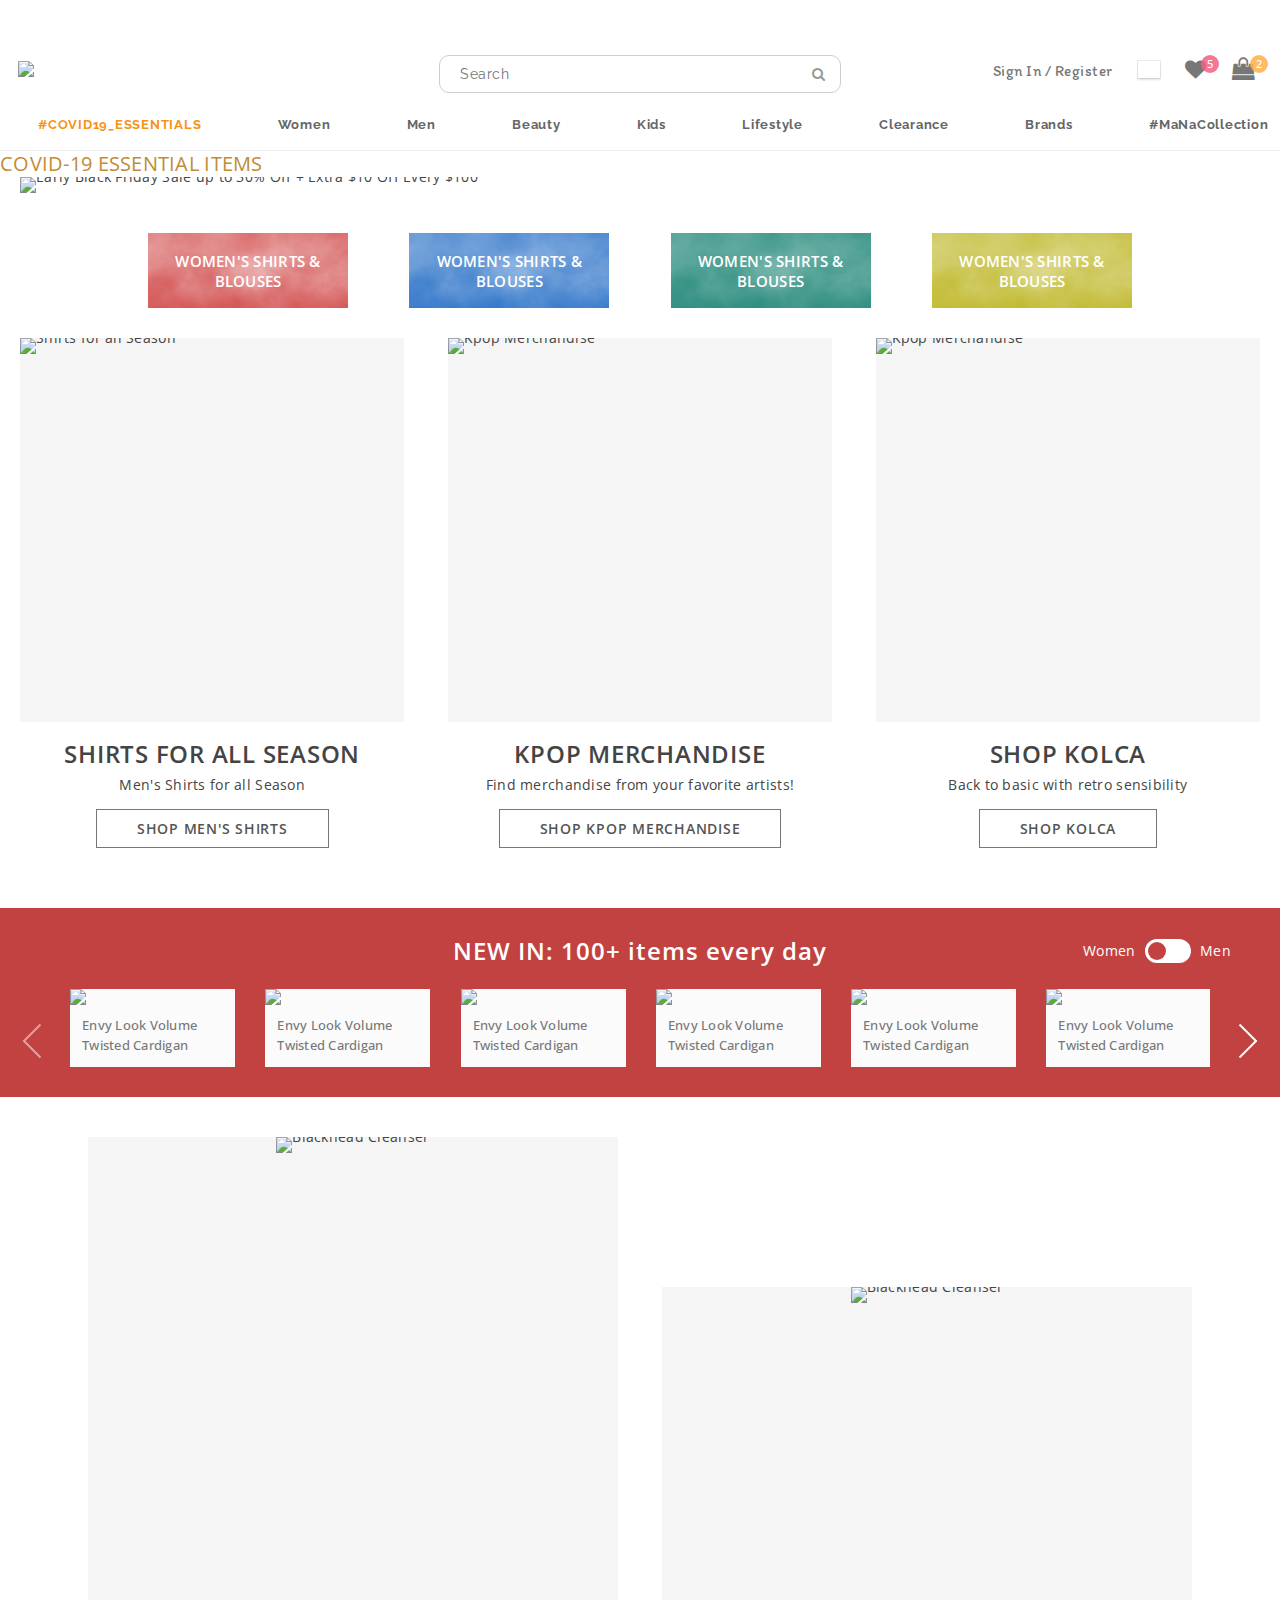
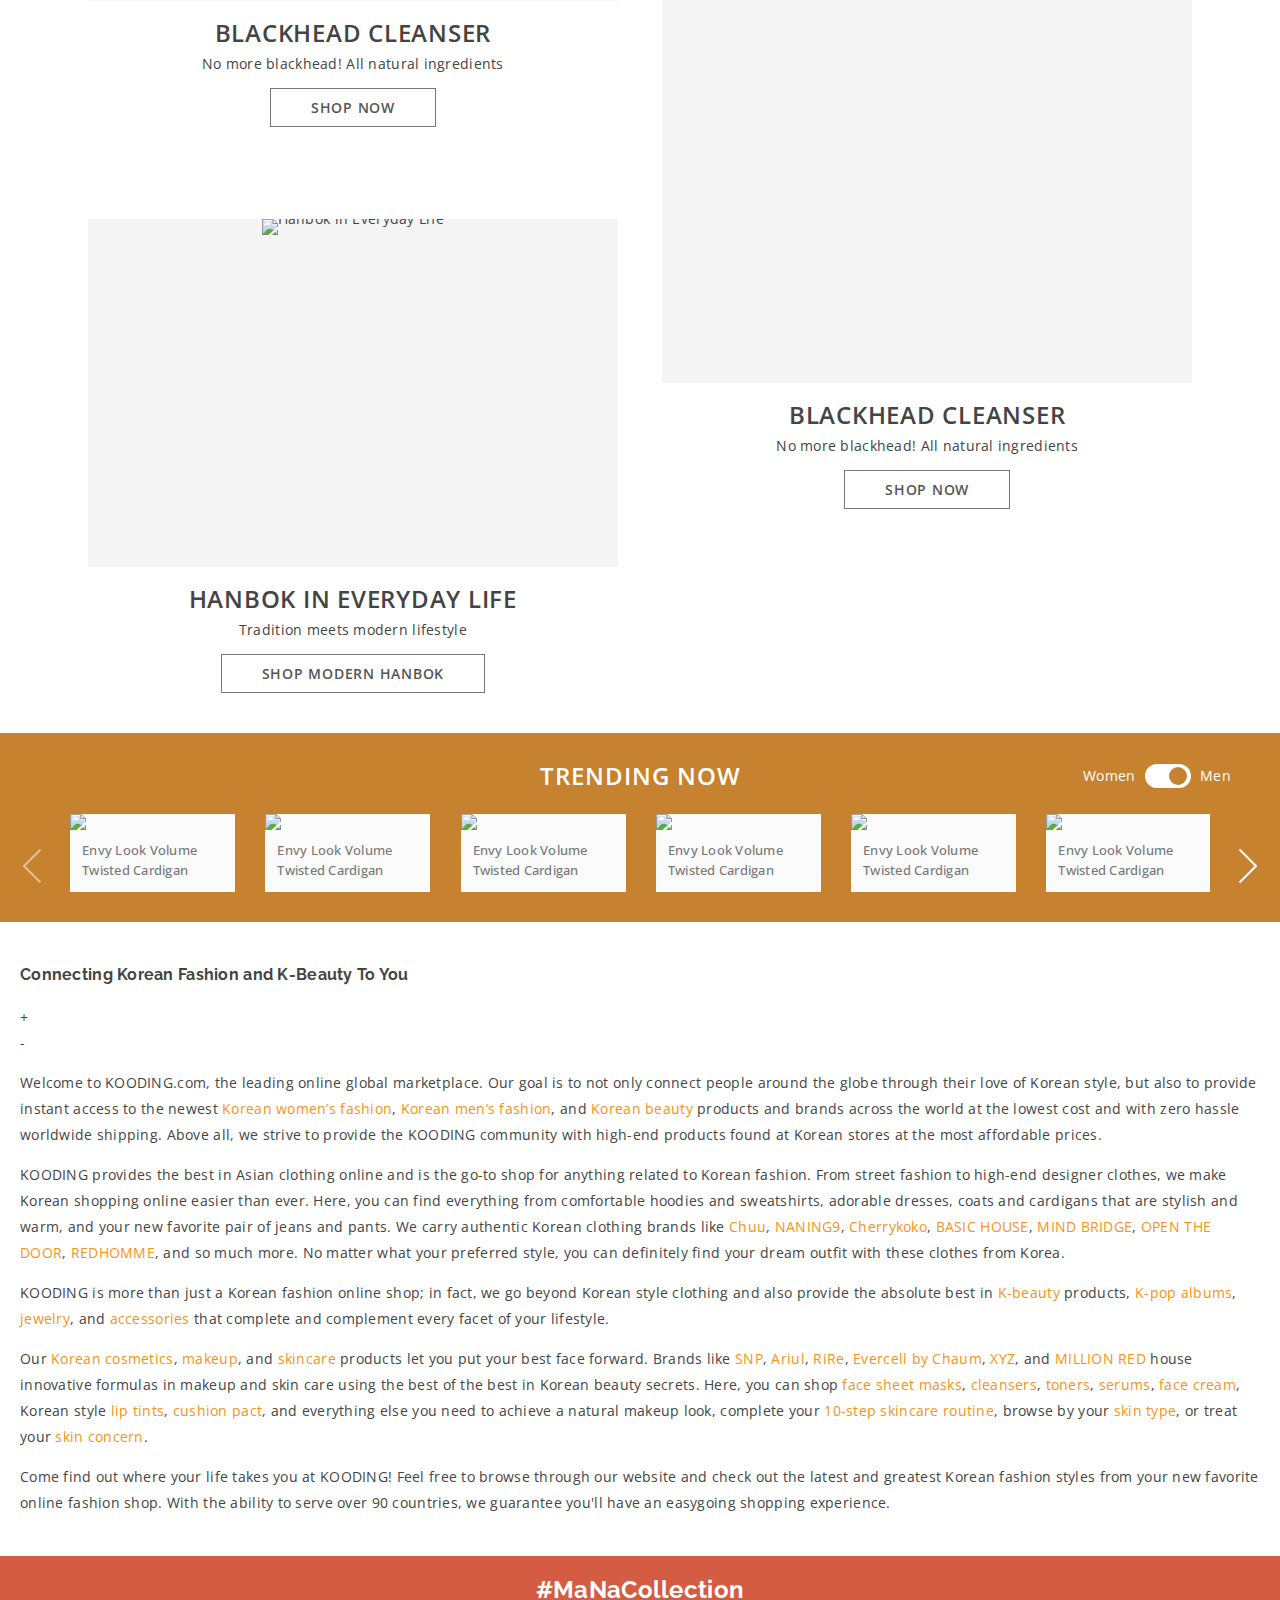
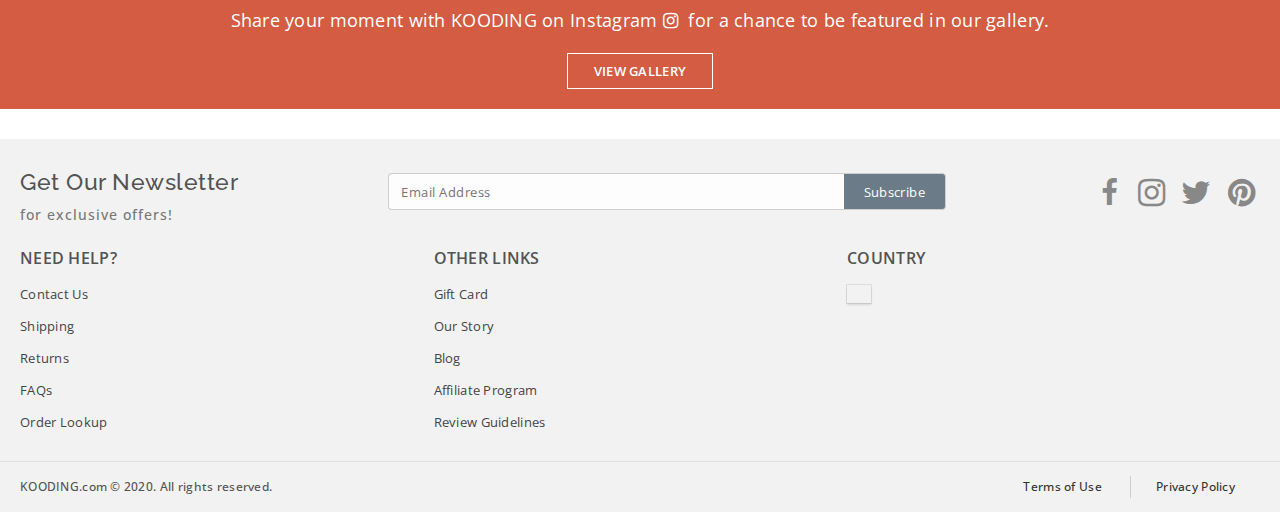
==== commit 5d04d13c: "sssss" ====
--- a/index.html
+++ b/index.html
@@ -11,6 +11,7 @@
     <link rel="stylesheet" href="css/global.css">
     <link rel="stylesheet" href="css/promotion-bar.css">
     <link rel="stylesheet" href="css/navbar.css">
+    <link rel="stylesheet" href="css/covid-19.css">
     <link rel="stylesheet" href="css/banner.css">
     <link rel="stylesheet" href="css/category.css">
     <link rel="stylesheet" href="css/sb-wrapper.css">
@@ -192,7 +193,7 @@
                             <li class="allnav">
                                 <span class="mdrop-sub"></span>
                                 <i class="mobile-drop-icon fa fa-chevron-right"></i>
-                                <a href="javascript:void(0)">Women</a>
+                                <a href="women.html">Women</a>
                                 <div class="dropped">
                                     <div class="drop-wrap">
                                         <div class="fixed-width">
@@ -203,7 +204,7 @@
                                                 </div>
                                                 <ul class="mini-nav mobile">
                                                     <li>
-                                                        <a href="#" class="no-children">All Women</a>
+                                                        <a href="women.html" class="no-children">All Women</a>
                                                     </li>
                                                     <li class="">
                                                         <span class="mdrop-sub"></span>
@@ -511,6 +512,24 @@
     <!-- main-content start -->
     <div class="main-content">
         <div class="home">
+            <!-- covid-19 start -->
+            <div class="extra-text-banner">
+                <div class="text-overlay">
+                    <div class="text" style="color:#C18C35; background:#FFFFFF;font-size:20px">COVID-19 ESSENTIAL ITEMS</div>
+                </div>
+                <div class="banner" id="banner_13">
+                    <div class="banner-item-wrap">
+                        <div class="link-wrap">
+                            <a class="banner-link" href="#"></a>
+                        </div>
+                        <picture>
+                            <source media="(min-width: 768px)" srcset="https://cdn-images.kooding.com/bannerItem/desktop/261/ceb764984f3c0a5990e917b2fee575b6388fa2b3.jpg">
+                            <img src="https://cdn-images.kooding.com/bannerItem/mobile/261/c924ec0f67d1e26e1a218f83b714d4e81ec6604a.jpg" alt="" title="">
+                        </picture>
+                    </div>
+                </div>
+            </div>
+            <!-- covid-19 end -->
             <!-- banner -->
             <div class="banner-1 fixed-width">
                 <div class="banner multi-link" id="banner_1">
@@ -520,8 +539,8 @@
                             <a href="javascript:void(0)" class="banner-link right"></a>
                         </div>
                         <picture>
-                            <source media="(min-width: 768px)" srcset="https://cdn-images.kooding.com/bannerItem/desktop/417/e38745910954c30d363d1cb22f81155f37f322c2.jpg">
-                            <img src="https://cdn-images.kooding.com/bannerItem/mobile/417/0da08ecb719e691287d2d92a2faccca71ee47022.jpg" alt="Fall Sale up to $45 off" title="Fall Sale up to $45 off">
+                            <source media="(min-width: 768px)" srcset="https://cdn-images.kooding.com/bannerItem/desktop/425/065eb90ec59dc0f9392eb1bca185d1c843ed0e37.jpg">
+                            <img src="https://cdn-images.kooding.com/bannerItem/mobile/425/796b1a37ff3a78a6021cb8630cadb205e9db4eea.jpg" alt="Early Black Friday Sale up to 30% Off + Extra $10 Off Every $100" title="Early Black Friday Sale up to 30% Off + Extra $10 Off Every $100">
                         </picture>
                     </div>
                 </div>
--- a/css/global.css
+++ b/css/global.css
@@ -1,7 +1,9 @@
+@import url('https://fonts.googleapis.com/css2?family=Itim&family=Raleway&display=swap');
+@import url('https://fonts.googleapis.com/css2?family=Open+Sans&display=swap');
 body {
     background: #fff;
     color: #444;
-    font-family: 'Open Sans',sans-serif;
+    font-family: 'Open Sans', sans-serif;
     font-size: 14px;
     line-height: 26px;
     font-weight: 400;
@@ -13,10 +15,17 @@
     touch-action: manipulation;
     -ms-touch-action: manipulation;
 }
-body h1, body h2, body h3, body h4, body h5, body h6 {
-    font-family: 'Raleway','Open Sans',sans-serif;
+
+body h1,
+body h2,
+body h3,
+body h4,
+body h5,
+body h6 {
+    font-family: 'Raleway', 'Open Sans', sans-serif;
     cursor: default;
 }
+
 body a {
     cursor: pointer;
     text-decoration: none;
@@ -28,6 +37,7 @@
     touch-action: manipulation;
     -ms-touch-action: manipulation;
 }
+
 body .global-x {
     position: relative;
     height: 20px;
@@ -35,15 +45,18 @@
     padding: 2px;
     display: block;
 }
+
 body ul {
     list-style: none;
     padding: 0;
     margin: 0;
 }
+
 body li {
     list-style-type: none;
 }
-body button.black{
+
+body button.black {
     font-family: 'Open Sans', sans-serif;
     margin: 0 auto;
     width: auto;
@@ -71,7 +84,8 @@
     -ms-user-select: none;
     user-select: none;
 }
-body button{
+
+body button {
     position: relative;
     cursor: pointer;
     color: #fff;
@@ -92,10 +106,30 @@
     -ms-touch-action: manipulation;
 }
 
+
+/* header */
+
+body.scrollable.mobile-menu {
+    position: fixed;
+}
+
+body.scrollable {
+    overflow: hidden;
+}
+
+
 /* main-content */
+
 body.index-body .main-content {
     padding-bottom: 0;
 }
+
+.fixed-width {
+    width: 1400px;
+    margin: 0 auto;
+    position: relative;
+}
+
 .main-content {
     box-sizing: border-box;
     padding-bottom: 30px;
@@ -104,7 +138,9 @@
     min-height: calc(100% - 524px);
 }
 
+
 /* back to top */
+
 .back-to-top {
     position: fixed;
     bottom: 80px;
@@ -113,21 +149,23 @@
     cursor: pointer;
     opacity: 0;
     transform: scale(0);
-    -webkit-transition: opacity .2s ease-in-out,transform .2s ease-in-out;
-    -moz-transition: opacity .2s ease-in-out,transform .2s ease-in-out;
-    -o-transition: opacity .2s ease-in-out,transform .2s ease-in-out;
-    transition: opacity .2s ease-in-out,transform .2s ease-in-out;
+    -webkit-transition: opacity .2s ease-in-out, transform .2s ease-in-out;
+    -moz-transition: opacity .2s ease-in-out, transform .2s ease-in-out;
+    -o-transition: opacity .2s ease-in-out, transform .2s ease-in-out;
+    transition: opacity .2s ease-in-out, transform .2s ease-in-out;
     pointer-events: none;
 }
+
 .back-to-top.active {
     opacity: 1;
     transform: scale(1);
-    -webkit-transition: opacity .2s ease-in-out,transform .2s ease-in-out;
-    -moz-transition: opacity .2s ease-in-out,transform .2s ease-in-out;
-    -o-transition: opacity .2s ease-in-out,transform .2s ease-in-out;
-    transition: opacity .2s ease-in-out,transform .2s ease-in-out;
+    -webkit-transition: opacity .2s ease-in-out, transform .2s ease-in-out;
+    -moz-transition: opacity .2s ease-in-out, transform .2s ease-in-out;
+    -o-transition: opacity .2s ease-in-out, transform .2s ease-in-out;
+    transition: opacity .2s ease-in-out, transform .2s ease-in-out;
     pointer-events: auto;
 }
+
 .back-to-top .btt-button {
     display: -webkit-flex;
     display: -ms-flexbox;
@@ -144,14 +182,16 @@
     padding: 0;
     border: 1px solid #999;
     border-radius: 200px;
-    background: rgba(255,255,255,0.9);
-    box-shadow: 0 0 2px rgba(0,0,0,0.25);
-}
+    background: rgba(255, 255, 255, 0.9);
+    box-shadow: 0 0 2px rgba(0, 0, 0, 0.25);
+}
+
 .back-to-top .btt-button i {
     color: #888;
 }
 
-input, .input {
+input,
+.input {
     -moz-border-radius: 3px;
     -webkit-border-radius: 3px;
     border-radius: 3px;
@@ -167,24 +207,32 @@
     letter-spacing: .5px;
     color: #333;
     font-weight: 400;
-    font-family: 'Open Sans',sans-serif;
+    font-family: 'Open Sans', sans-serif;
     background: #fdfdfd;
     -webkit-appearance: none;
 }
 
-
-@media only screen and (max-width: 1700px){
+@media only screen and (max-width: 1450px) {
+    .fixed-width,
+    body.checkout-body .fixed-width {
+        width: 100%;
+        padding: 0 20px !important;
+        box-sizing: border-box;
+    }
+}
+
+@media only screen and (max-width: 1700px) {
     .back-to-top {
         bottom: 40px;
         right: 50px;
     }
     .back-to-top .btt-button {
-        box-shadow: 0 0 2px rgba(0,0,0,0.25);
-        border: 1px solid rgba(226,223,220,0.5);
-    }
-}
-
-@media only screen and (max-width: 768px){
+        box-shadow: 0 0 2px rgba(0, 0, 0, 0.25);
+        border: 1px solid rgba(226, 223, 220, 0.5);
+    }
+}
+
+@media only screen and (max-width: 768px) {
     .back-to-top {
         bottom: 14px;
         right: 14px;
@@ -194,4 +242,10 @@
         height: 42px;
         box-shadow: none;
     }
+}
+
+@media only screen and (max-width: 600px) {
+    body {
+        font-size: 13px;
+    }
 }--- a/css/navbar.css
+++ b/css/navbar.css
@@ -1,5 +1,3 @@
-@import url('https://fonts.googleapis.com/css2?family=Itim&family=Raleway&display=swap');
-@import url('https://fonts.googleapis.com/css2?family=Open+Sans&display=swap');
 .isretina-identifier {
     display: none;
 }
@@ -52,12 +50,6 @@
     flex-direction: row;
     -ms-flex-wrap: nowrap;
     flex-wrap: nowrap;
-}
-
-.fixed-width {
-    width: 1400px;
-    margin: 0 auto;
-    position: relative;
 }
 
 .header .main-heading .logo {
@@ -848,12 +840,6 @@
 /* Responsive size */
 
 @media only screen and (max-width: 1450px) {
-    .fixed-width,
-    body.checkout-body .fixed-width {
-        width: 100%;
-        padding: 0 20px !important;
-        box-sizing: border-box;
-    }
     .header .sub-nav .sitenav-wrap>ul {
         width: 100% !important;
     }
--- a/css/sb-home-wrap.css
+++ b/css/sb-home-wrap.css
@@ -3,13 +3,16 @@
     background: #f7f7f7;
     margin: 40px 0;
 }
+
 .suggested-products {
     position: relative;
 }
+
 .sp-home-wrap .suggested-products .sp-title {
     color: #fff;
     margin: 0 0 25px;
 }
+
 .sp-title {
     cursor: default;
     font-family: 'Raleway', sans-serif;
@@ -30,22 +33,26 @@
     align-items: center;
     display: flex;
 }
+
 .sp-title .line {
     display: inline-block;
     height: 1px;
     width: 100%;
     background: #dcdcdc;
 }
+
 .sp-home-wrap .suggested-products .sp-title .line {
     background: #fff;
     display: none;
 }
+
 .sp-title .text {
     display: inline-block;
     padding: 0 70px;
     box-sizing: border-box;
     white-space: nowrap;
 }
+
 .sp-home-wrap .suggested-products .sp-title .text {
     margin: 0 auto;
     display: block;
@@ -54,6 +61,7 @@
     letter-spacing: 1px;
     font-weight: 600;
 }
+
 .suggested-products .sp-products-wrapper {
     display: block;
     white-space: nowrap;
@@ -62,23 +70,31 @@
     position: relative;
     text-align: left;
 }
+
 .suggested-products .sp-arrows {
     position: absolute;
     width: 100%;
     pointer-events: none;
     height: 100%;
 }
-.sp-home-wrap .suggested-products .sp-arrows .left.disabled, .sp-home-wrap .suggested-products .sp-arrows .right.disabled {
+
+.sp-home-wrap .suggested-products .sp-arrows .left.disabled,
+.sp-home-wrap .suggested-products .sp-arrows .right.disabled {
     opacity: .5;
 }
-.suggested-products .sp-arrows .left.disabled, .suggested-products .sp-arrows .right.disabled {
+
+.suggested-products .sp-arrows .left.disabled,
+.suggested-products .sp-arrows .right.disabled {
     pointer-events: none !important;
 }
+
 .suggested-products .sp-arrows .left {
     left: 0;
     text-align: left;
 }
-.suggested-products .sp-arrows .left, .suggested-products .sp-arrows .right {
+
+.suggested-products .sp-arrows .left,
+.suggested-products .sp-arrows .right {
     width: 24px;
     pointer-events: auto;
     position: absolute;
@@ -89,19 +105,26 @@
     margin-top: 14px;
     cursor: pointer;
 }
+
 .suggested-products .sp-arrows .left .line.top {
     -webkit-transform: rotate(-45deg);
     -moz-transform: rotate(-45deg);
     -ms-transform: rotate(-45deg);
     transform: rotate(-45deg);
 }
-.suggested-products .sp-arrows .left .line.top, .suggested-products .sp-arrows .right .line.top {
+
+.suggested-products .sp-arrows .left .line.top,
+.suggested-products .sp-arrows .right .line.top {
     top: 11px;
 }
-.suggested-products .sp-arrows .left.disabled .line, .suggested-products .sp-arrows .right.disabled .line {
+
+.suggested-products .sp-arrows .left.disabled .line,
+.suggested-products .sp-arrows .right.disabled .line {
     background: #cecece;
 }
-.suggested-products .sp-arrows .left .line, .suggested-products .sp-arrows .right .line {
+
+.suggested-products .sp-arrows .left .line,
+.suggested-products .sp-arrows .right .line {
     background: #333;
     display: block;
     background-color: #777;
@@ -109,33 +132,41 @@
     height: 2px;
     position: relative;
 }
+
 .sp-home-wrap .suggested-products .sp-arrows .left .line {
     background-color: #fff;
     background: #fff;
 }
+
 .suggested-products .sp-arrows .left .line.bottom {
     -webkit-transform: rotate(45deg);
     -moz-transform: rotate(45deg);
     -ms-transform: rotate(45deg);
     transform: rotate(45deg);
 }
-.suggested-products .sp-arrows .left .line.bottom, .suggested-products .sp-arrows .right .line.bottom {
+
+.suggested-products .sp-arrows .left .line.bottom,
+.suggested-products .sp-arrows .right .line.bottom {
     top: 25px;
 }
+
 .suggested-products .sp-arrows .right {
     right: 0;
     text-align: right;
 }
+
 .sp-home-wrap .suggested-products .sp-arrows .right .line {
     background-color: #fff;
     background: #fff;
 }
+
 .suggested-products .sp-arrows .right .line.top {
     -webkit-transform: rotate(45deg);
     -moz-transform: rotate(45deg);
     -ms-transform: rotate(45deg);
     transform: rotate(45deg);
 }
+
 .suggested-products .sp-arrows .right .line.bottom {
     -webkit-transform: rotate(-45deg);
     -moz-transform: rotate(-45deg);
@@ -151,6 +182,7 @@
     width: -moz-calc(100% - 100px);
     width: calc(100% - 100px);
 }
+
 .suggested-products .sp-products-wrapper .sp-product-scroll .sp-ps-inner {
     position: relative;
     margin: 0 -15px;
@@ -160,11 +192,15 @@
     -o-transition: right .35s ease-in-out;
     transition: right .35s ease-in-out;
 }
+
 .suggested-products .sp-products-wrapper .sppl-wrap {
     position: absolute;
     width: 100%;
 }
+
+
 /* Card product */
+
 .suggested-products .sp-products-wrapper .sp-product {
     width: -webkit-calc((100% - 180px) / 6);
     width: -moz-calc((100% - 180px) / 6);
@@ -178,29 +214,37 @@
     margin: 0 15px;
     display: none;
 }
+
 .sp-home-wrap .suggested-products .sp-products-wrapper .sp-product {
     background: #fbfbfb;
 }
+
 .suggested-products .sp-products-wrapper .sp-product>a {
     display: block;
 }
+
 .suggested-products .sp-products-wrapper .sp-product .product-image {
     width: 100%;
     position: relative;
 }
+
 .suggested-products .sp-products-wrapper .sp-product.visible .product-image img {
     display: block;
 }
+
 .suggested-products .sp-products-wrapper .sp-product .product-image img {
     display: none;
     height: auto;
     width: 100%;
     max-height: 500px;
 }
-img[data-src], img[data-srcset] {
+
+img[data-src],
+img[data-srcset] {
     min-height: 1px;
     min-width: 1px;
 }
+
 .suggested-products .sp-products-wrapper .sp-product .product-text {
     display: block;
     margin-top: 10px;
@@ -210,9 +254,11 @@
     line-height: 20px;
     white-space: normal;
 }
+
 .sp-home-wrap .suggested-products .sp-products-wrapper .sp-product .product-text {
     padding: 0 12px 8px;
 }
+
 .suggested-products .sp-products-wrapper .sp-product .product-text .product-title {
     overflow: hidden;
     text-overflow: ellipsis;
@@ -224,13 +270,16 @@
     font-size: 13px;
     letter-spacing: .25px;
 }
+
 .sp-home-wrap .suggested-products .sp-products-wrapper .sp-product .product-text .product-title {
     color: #777;
     font-weight: 500;
 }
+
 .sp-home-wrap .suggested-products .sp-products-wrapper .sp-product .product-price {
     display: none;
 }
+
 .suggested-products .sp-products-wrapper .sp-product .product-price {
     margin: 5px 0 0;
     white-space: normal;
@@ -238,6 +287,7 @@
     line-height: 20px;
     padding-right: 36px;
 }
+
 .suggested-products .sp-products-wrapper .sp-product .product-price .sale-price {
     font-weight: 600;
     font-size: 14px;
@@ -246,6 +296,7 @@
     display: none;
     color: #f79217;
 }
+
 .suggested-products .sp-products-wrapper .sp-product .product-price .sale-price {
     font-weight: 600;
     font-size: 14px;
@@ -254,6 +305,7 @@
     display: none;
     color: #f79217;
 }
+
 .suggested-products .sp-products-wrapper .sp-product .product-price .default-price {
     color: #666;
     font-weight: 600;
@@ -261,12 +313,14 @@
     letter-spacing: .5px;
     display: inline-block;
 }
+
 .suggested-products .sp-products-wrapper .sp-product .product-price .multicolor {
     right: 0;
     top: 0;
     position: absolute;
     height: 25px;
 }
+
 .suggested-products .sp-products-wrapper .sp-product .product-price .multicolor .number {
     line-height: 20px;
     vertical-align: top;
@@ -275,6 +329,7 @@
     font-size: 13px;
     display: inline-block;
 }
+
 .suggested-products .sp-products-wrapper .sp-product .product-price .multicolor img {
     vertical-align: middle;
     top: -1px;
@@ -285,7 +340,9 @@
     filter: grayscale(25%);
 }
 
+
 /* Checkbox */
+
 .sp-home-wrap .gender-toggle {
     cursor: default;
     white-space: nowrap;
@@ -300,15 +357,37 @@
     top: 0;
     color: #fff;
 }
+
 .sp-home-wrap .gender-toggle span.text {
     display: inline-block;
     position: relative;
     line-height: normal;
     padding: 0 5px;
 }
+
 .sp-home-wrap .gender-toggle input {
     display: none;
 }
+
+.sp-home-wrap .gender-toggle input+.sp-home-wrap .gender-toggle label {
+    background: #f0f0f0;
+    border-radius: 2em;
+    padding: 2px;
+    -webkit-transition: all .4s ease;
+    transition: all .4s ease;
+}
+
+.sp-home-wrap .gender-toggle input+.sp-home-wrap .gender-toggle label:after {
+    border-radius: 50%;
+    background: #fff;
+    -webkit-transition: all .2s ease;
+    transition: all .2s ease;
+}
+
+.sp-home-wrap .gender-toggle input:checked+.sp-home-wrap .gender-toggle label {
+    background: #9FD6AE;
+}
+
 .sp-home-wrap .gender-toggle label {
     display: inline-block;
     width: 46px;
@@ -325,6 +404,7 @@
     vertical-align: top;
     background-color: #fff;
 }
+
 .sp-home-wrap .gender-toggle label i {
     height: 18px;
     width: 18px;
@@ -338,10 +418,14 @@
     transition: all .15s ease-in-out;
     -webkit-transition: all .15s ease-in-out;
     pointer-events: none;
-    box-shadow: 0 0 0 0 rgba(0,0,0,0);
-}
-
-@media only screen and (max-width: 1065px){
+    box-shadow: 0 0 0 0 rgba(0, 0, 0, 0);
+}
+
+.sp-home-wrap .gender-toggle input:checked+label>i {
+    margin-left: 24px;
+}
+
+@media only screen and (max-width: 1065px) {
     .suggested-products .sp-products-wrapper {
         width: 100%;
     }
@@ -365,7 +449,7 @@
     }
 }
 
-@media only screen and (max-width: 1200px){
+@media only screen and (max-width: 1200px) {
     .suggested-products .sp-products-wrapper .sp-product {
         width: -webkit-calc((100% - 160px) / 4);
         width: -moz-calc((100% - 160px) / 4);
@@ -373,7 +457,7 @@
     }
 }
 
-@media only screen and (max-width: 768px){
+@media only screen and (max-width: 768px) {
     .sp-home-wrap {
         margin: 30px 0;
     }
@@ -385,7 +469,6 @@
         font-size: 20px;
         padding: 0;
     }
-
     .suggested-products .sp-products-wrapper .sp-product-scroll .sp-ps-inner {
         margin: 0;
     }
@@ -396,7 +479,6 @@
         width: -moz-calc((100% - 120px) / 3.5);
         width: calc((100% - 120px) / 3.5);
     }
-
     /* checkbox */
     .sp-home-wrap .gender-toggle {
         position: relative;
@@ -413,7 +495,7 @@
     }
 }
 
-@media only screen and (max-width: 600px){
+@media only screen and (max-width: 600px) {
     .suggested-products .sp-products-wrapper .sp-product {
         width: 39%;
         height: auto;
